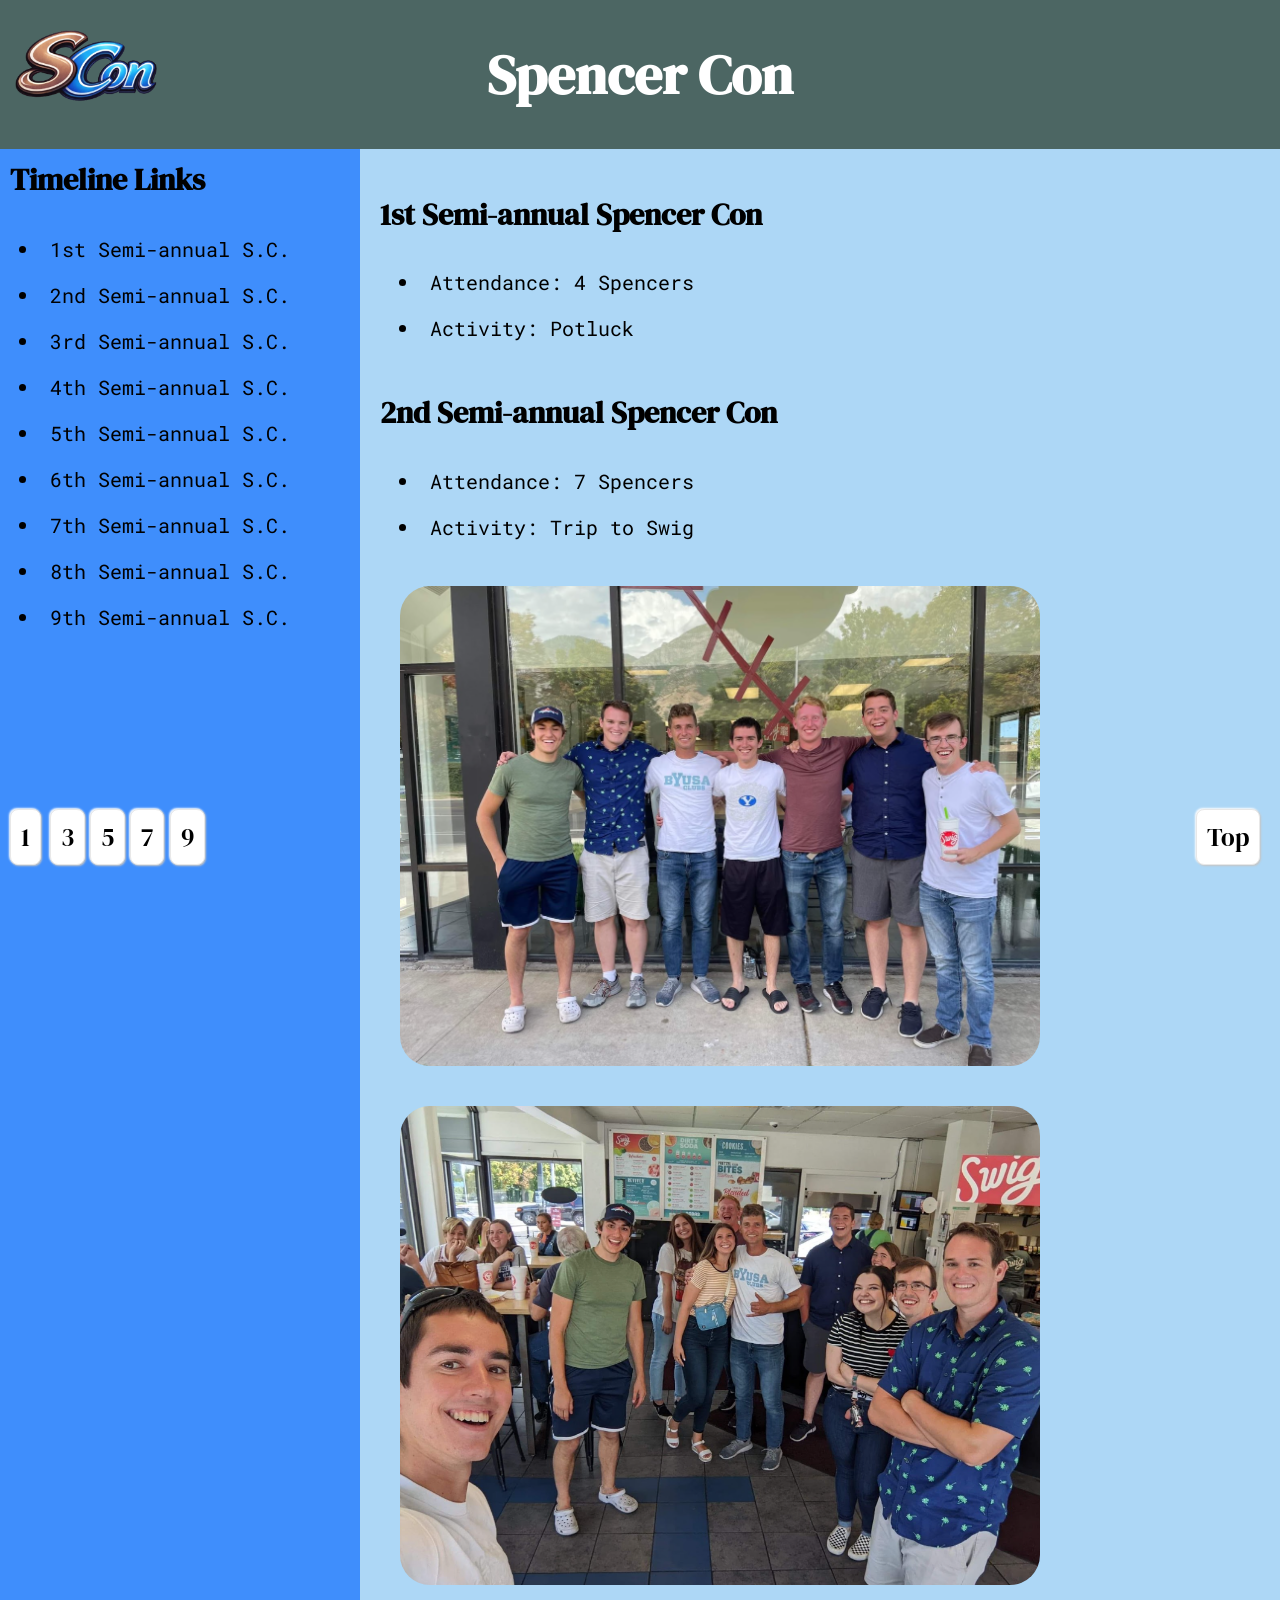
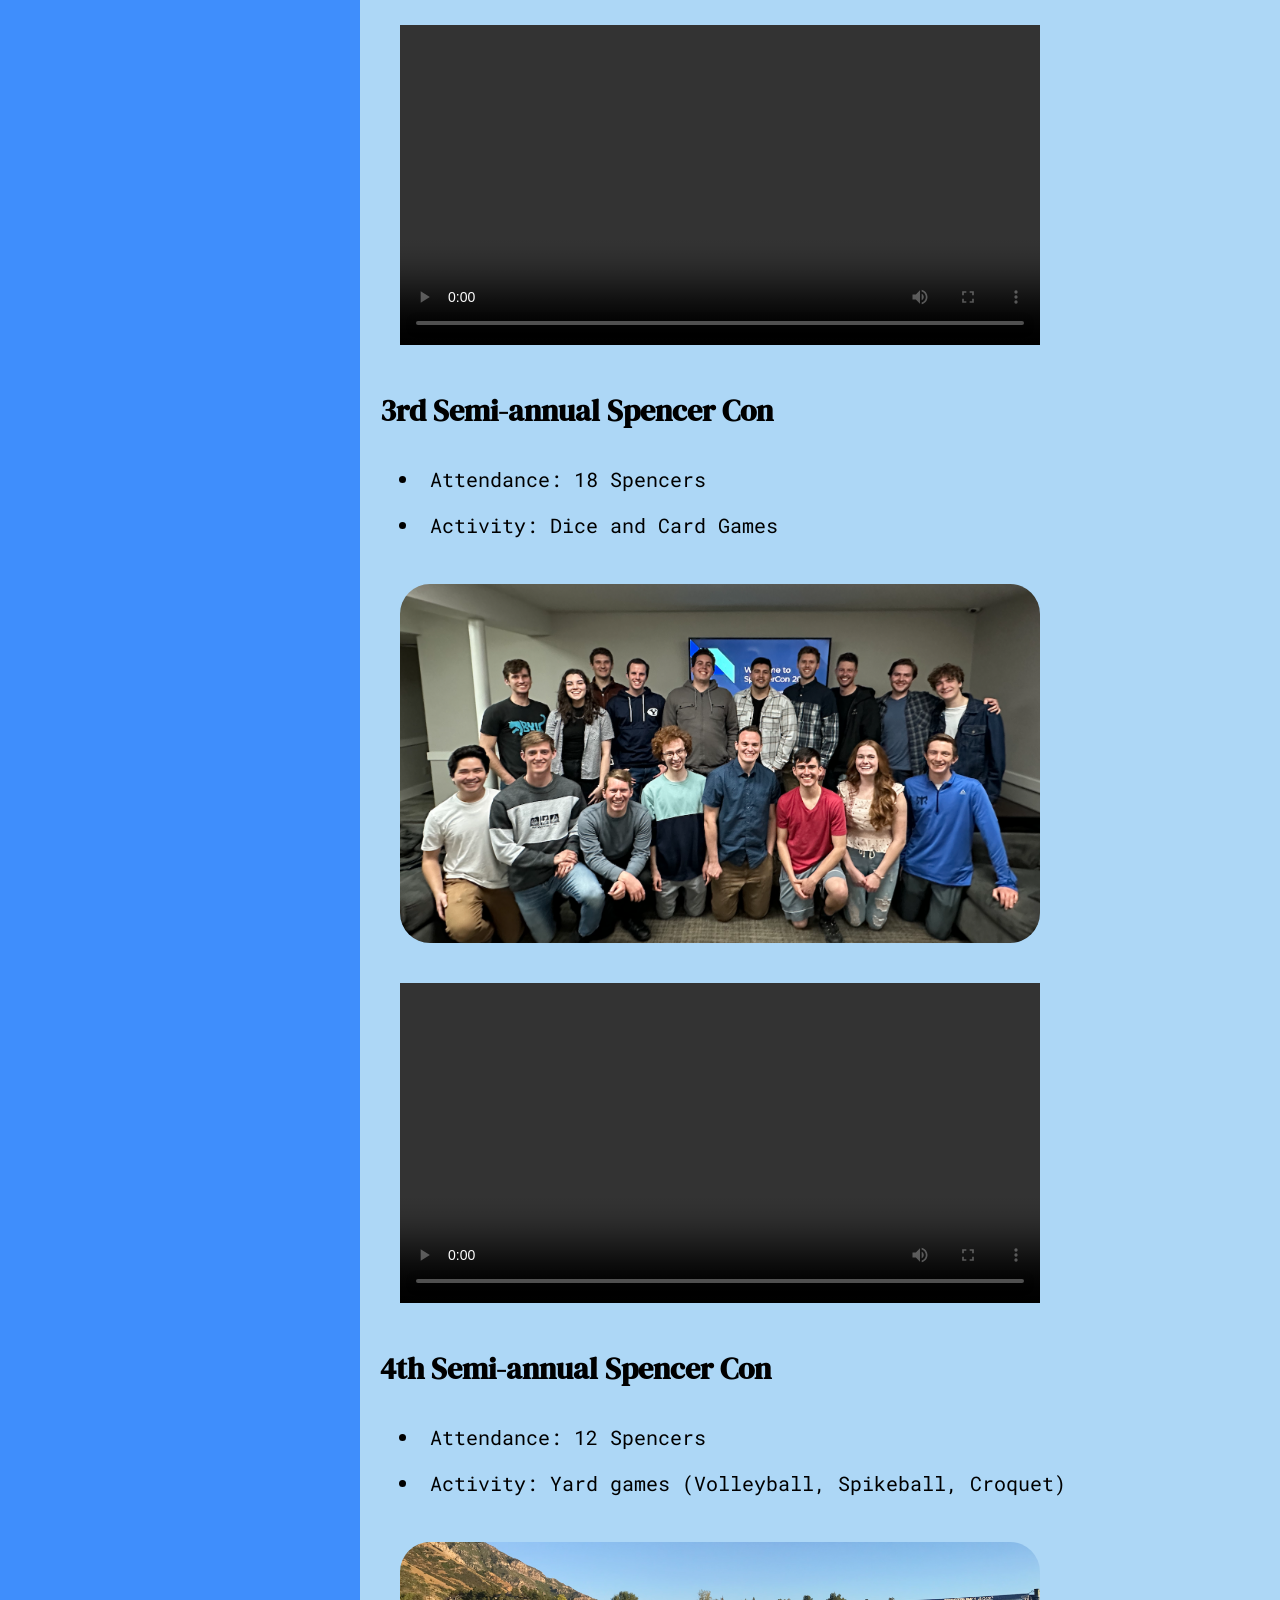
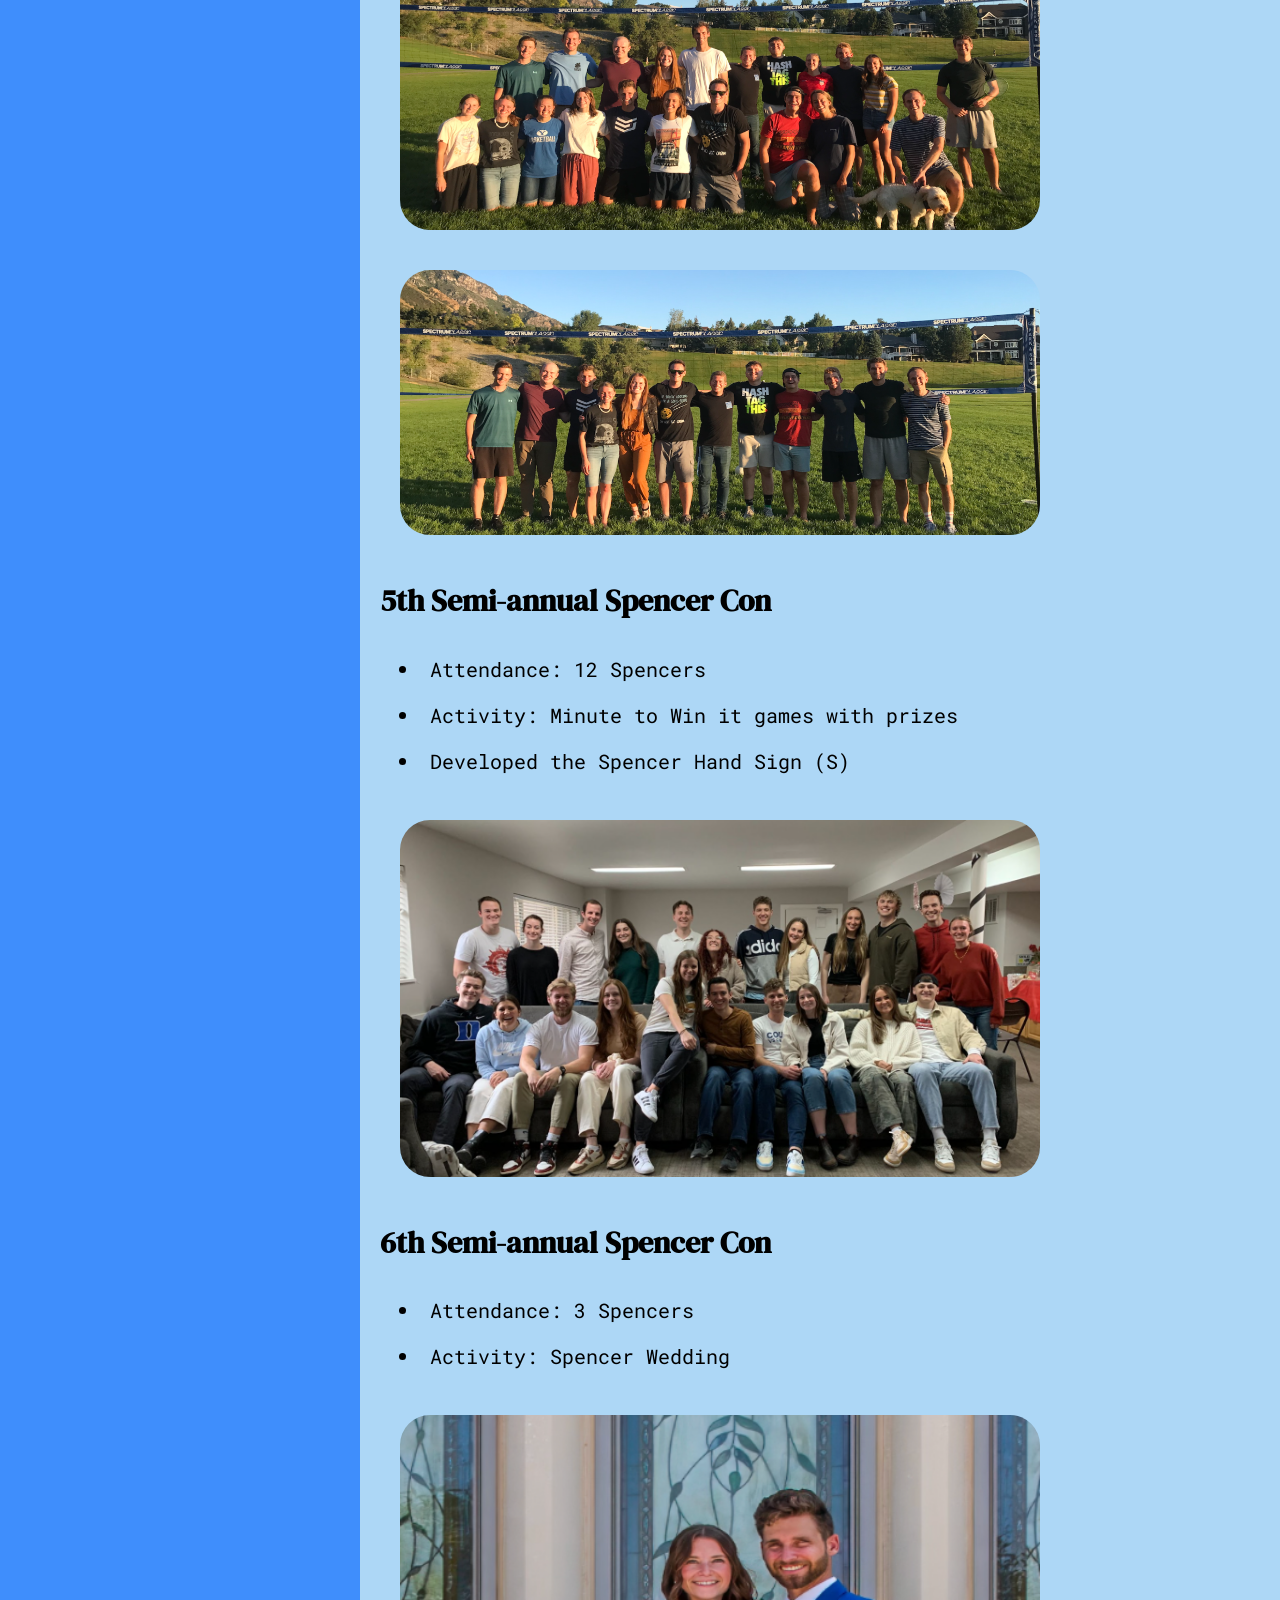
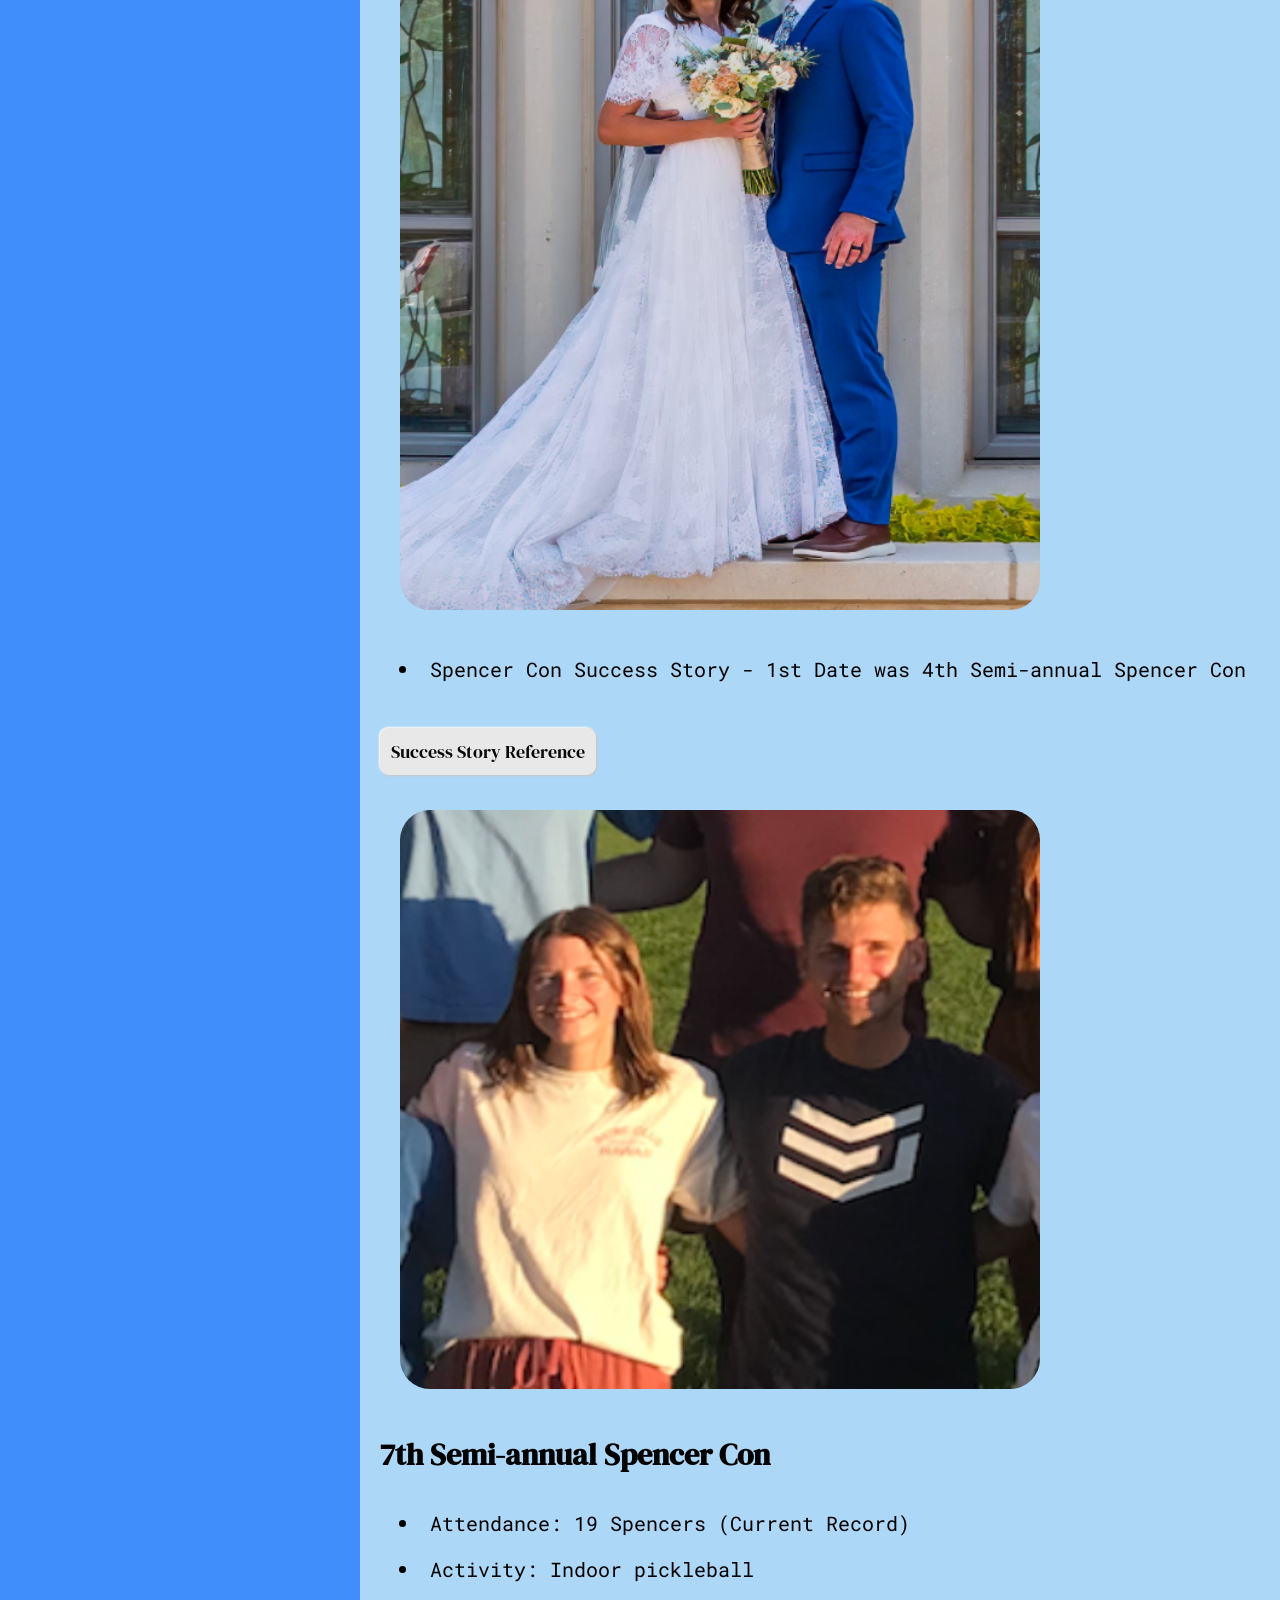
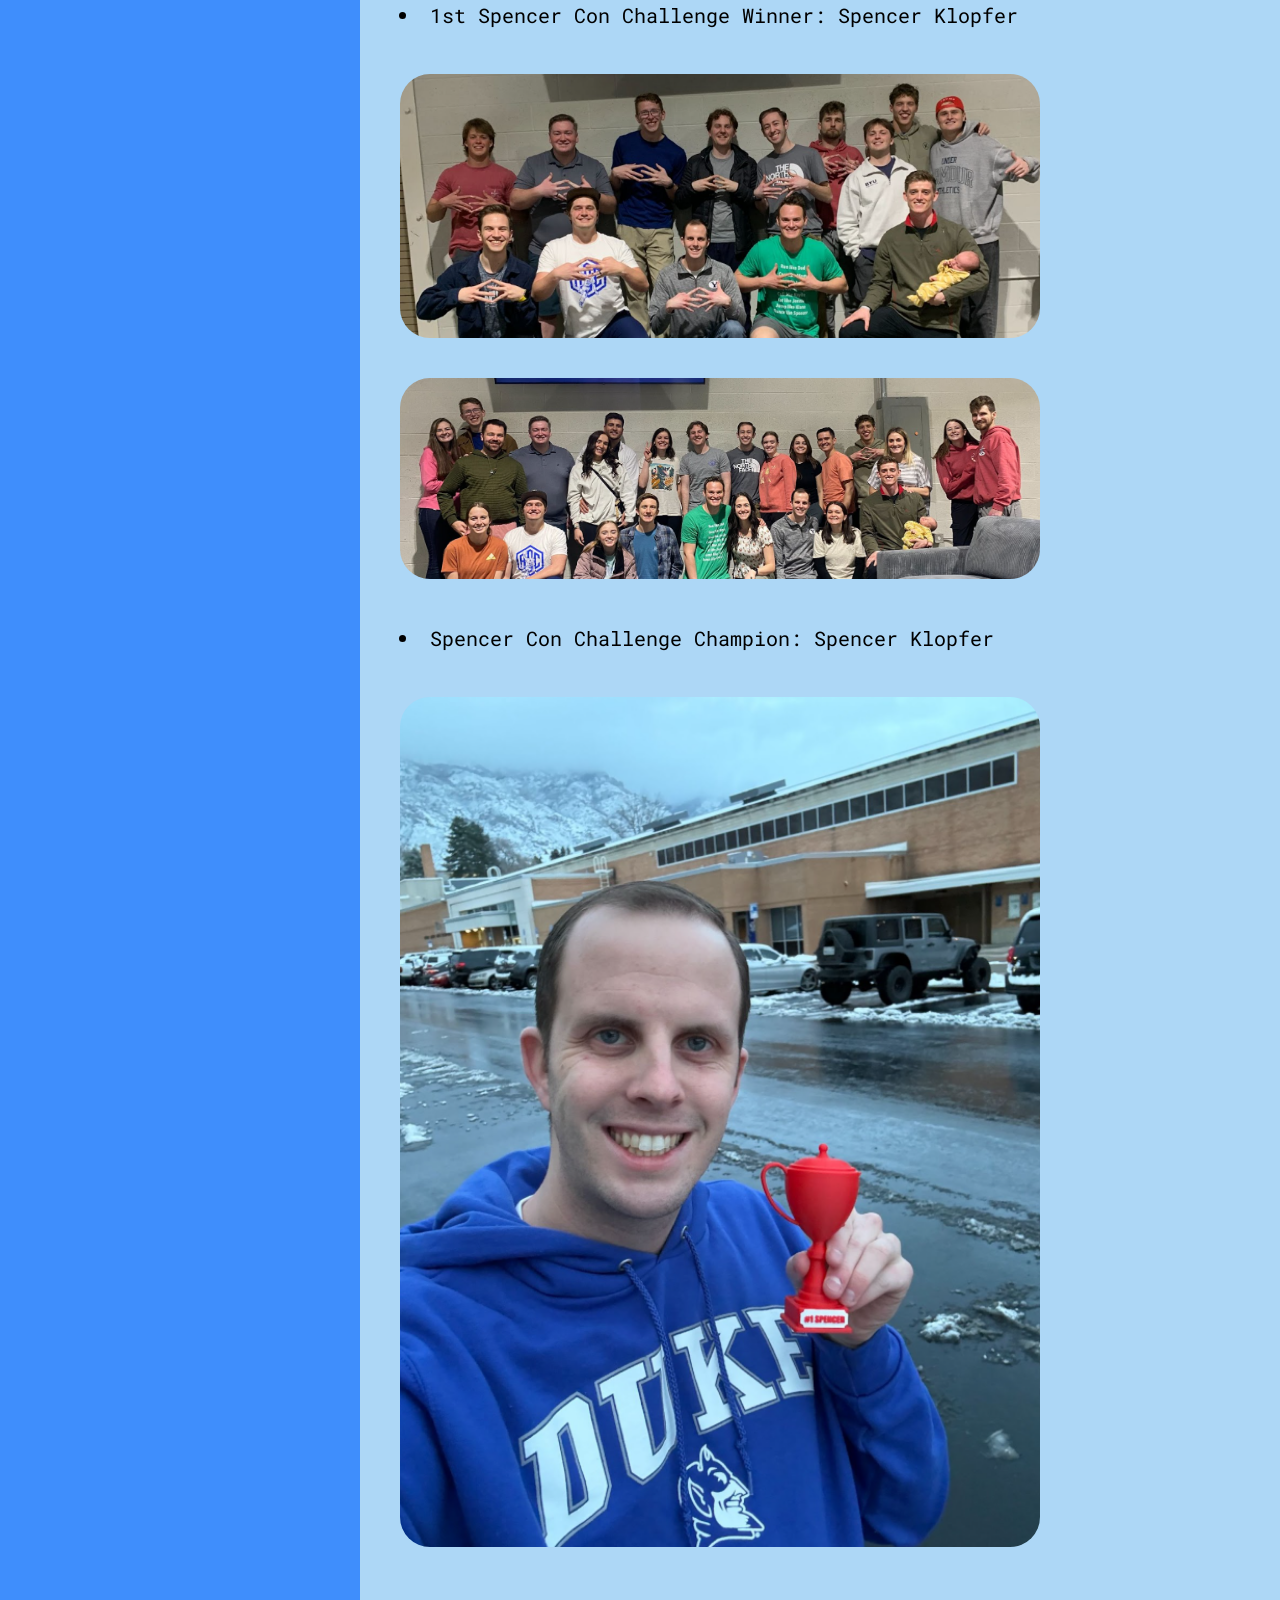
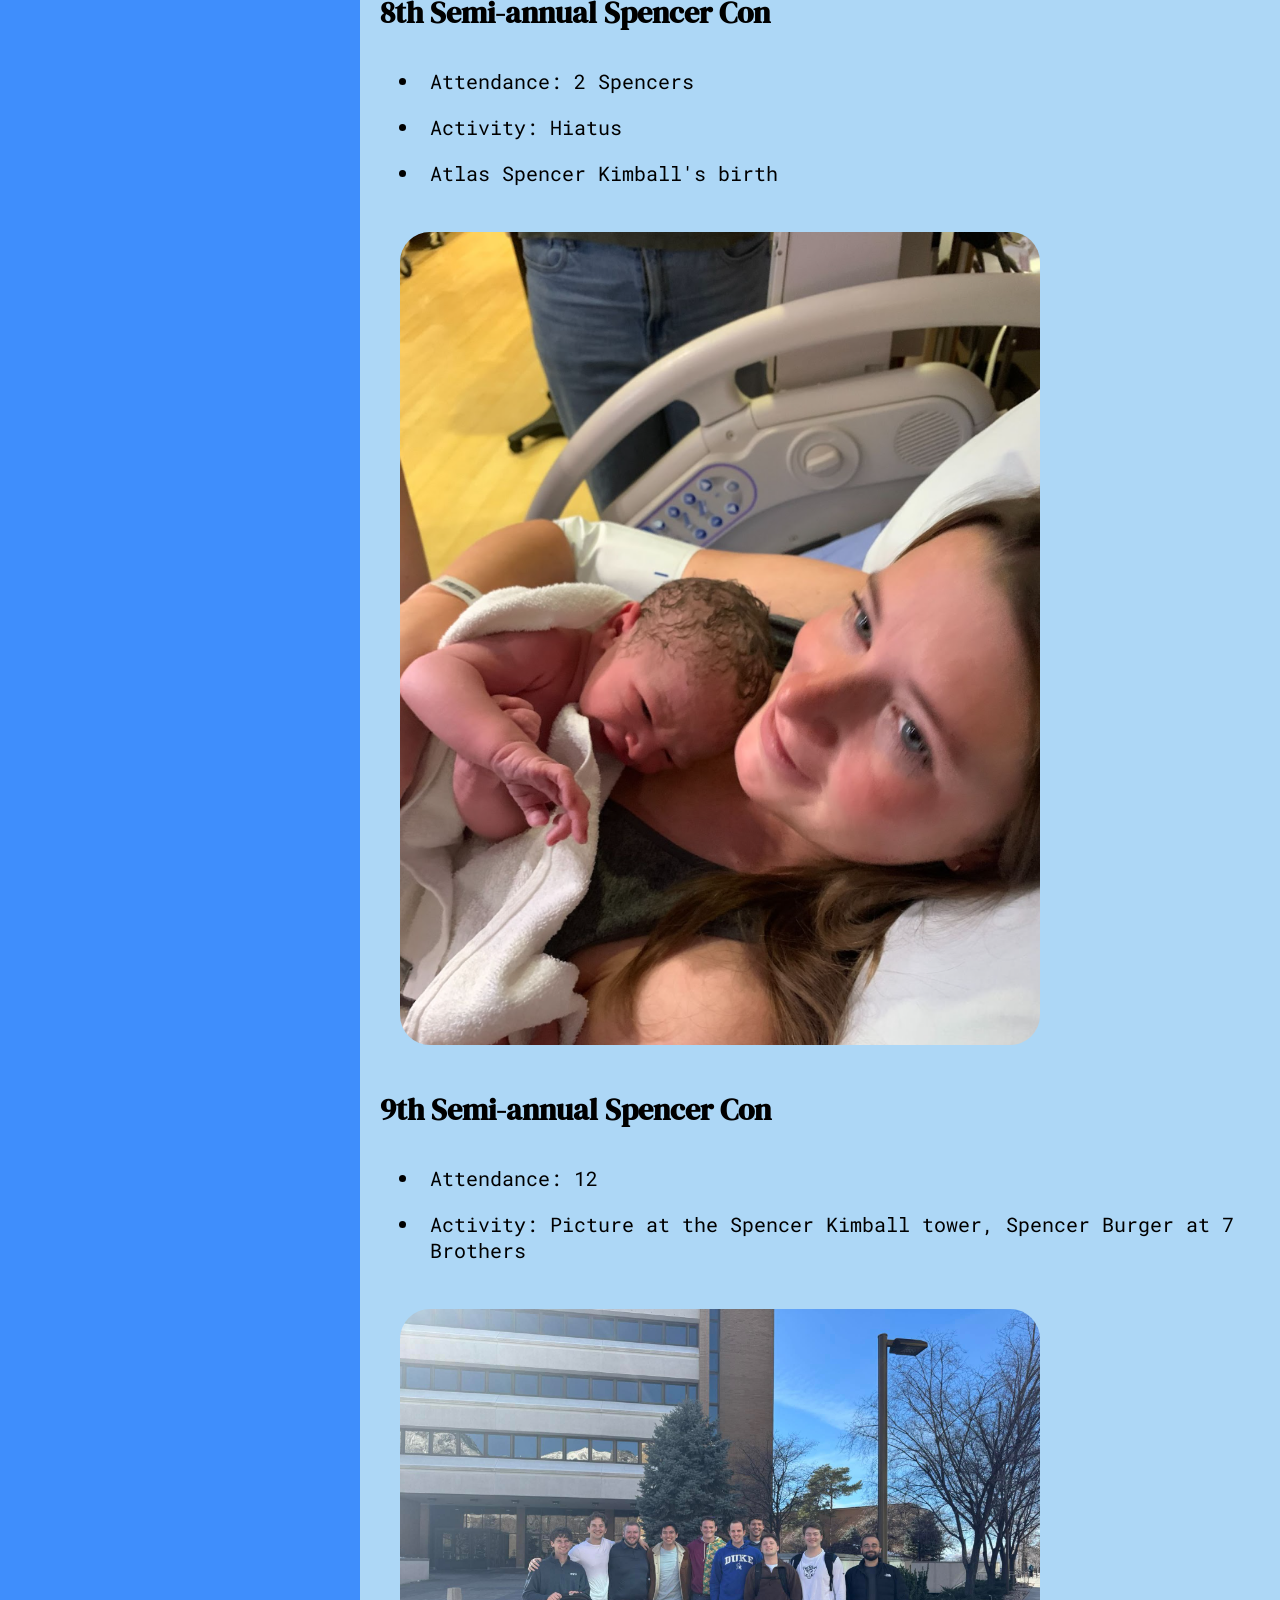
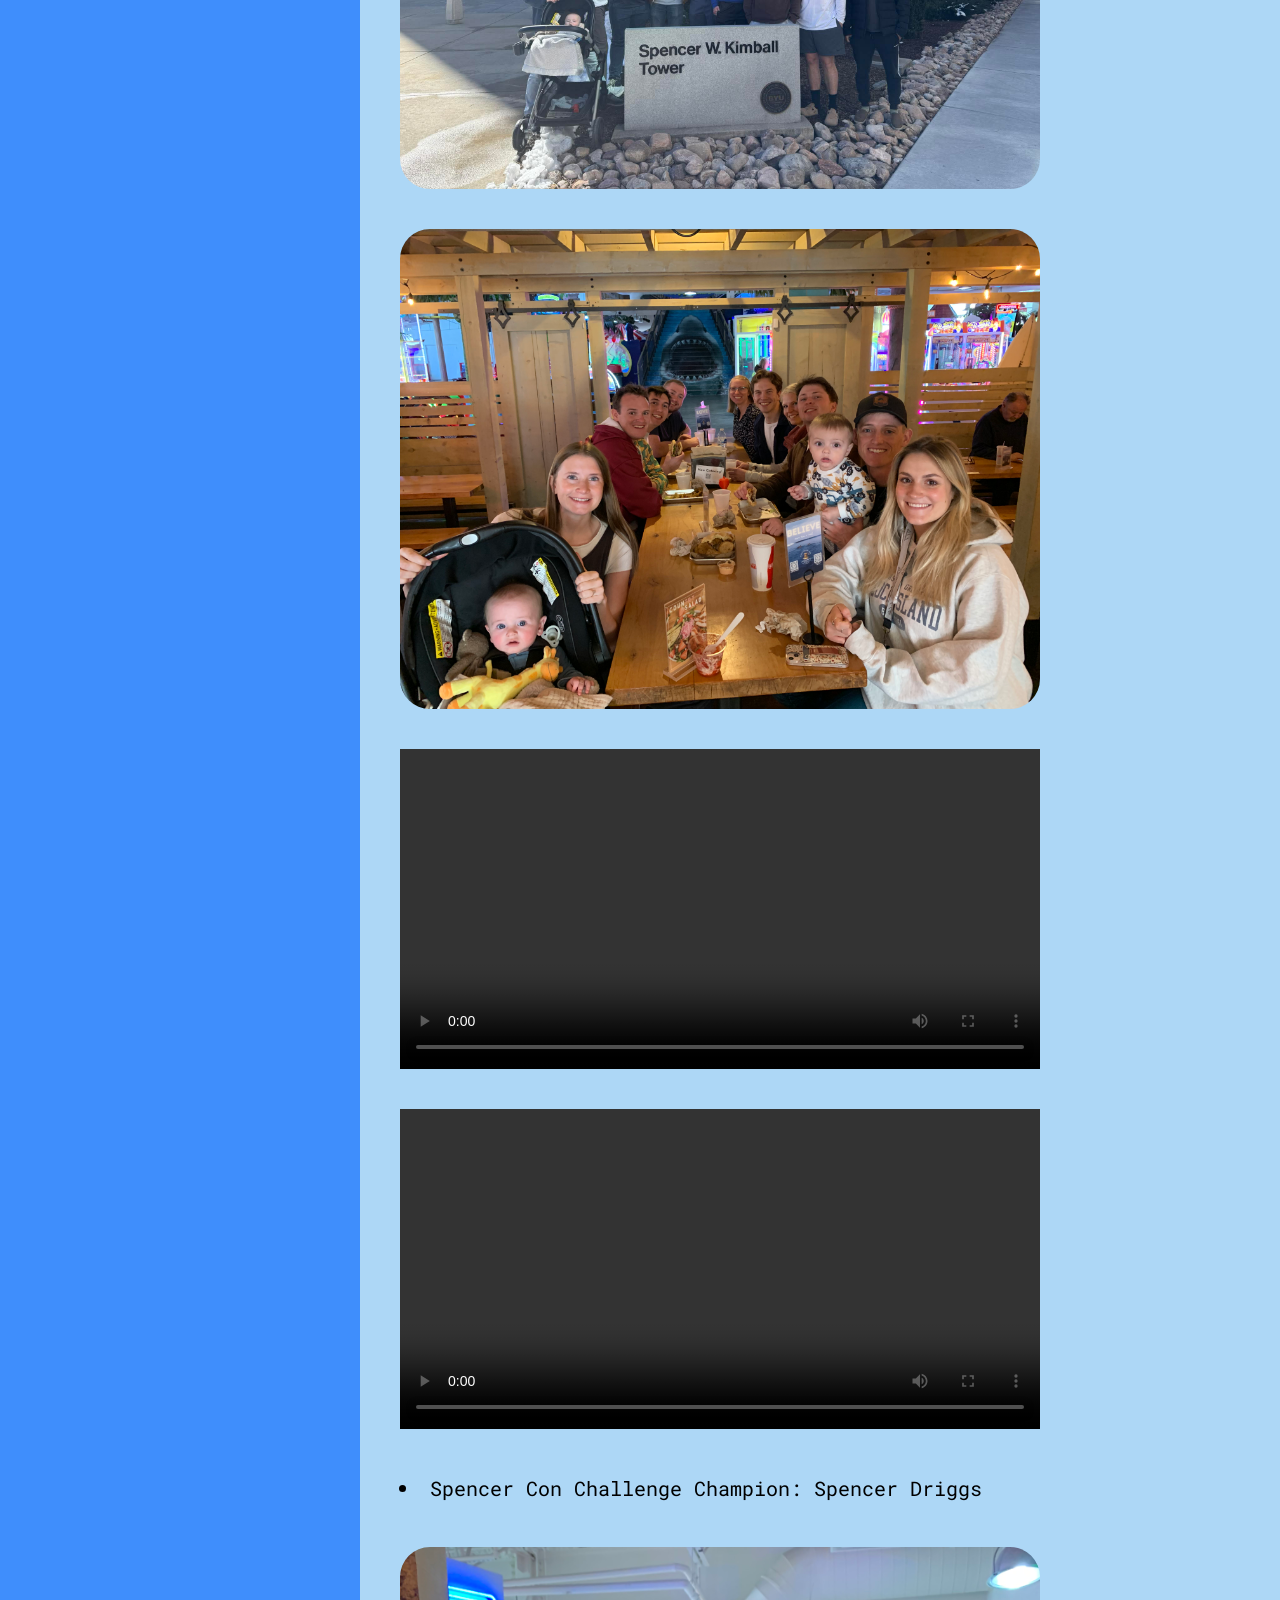
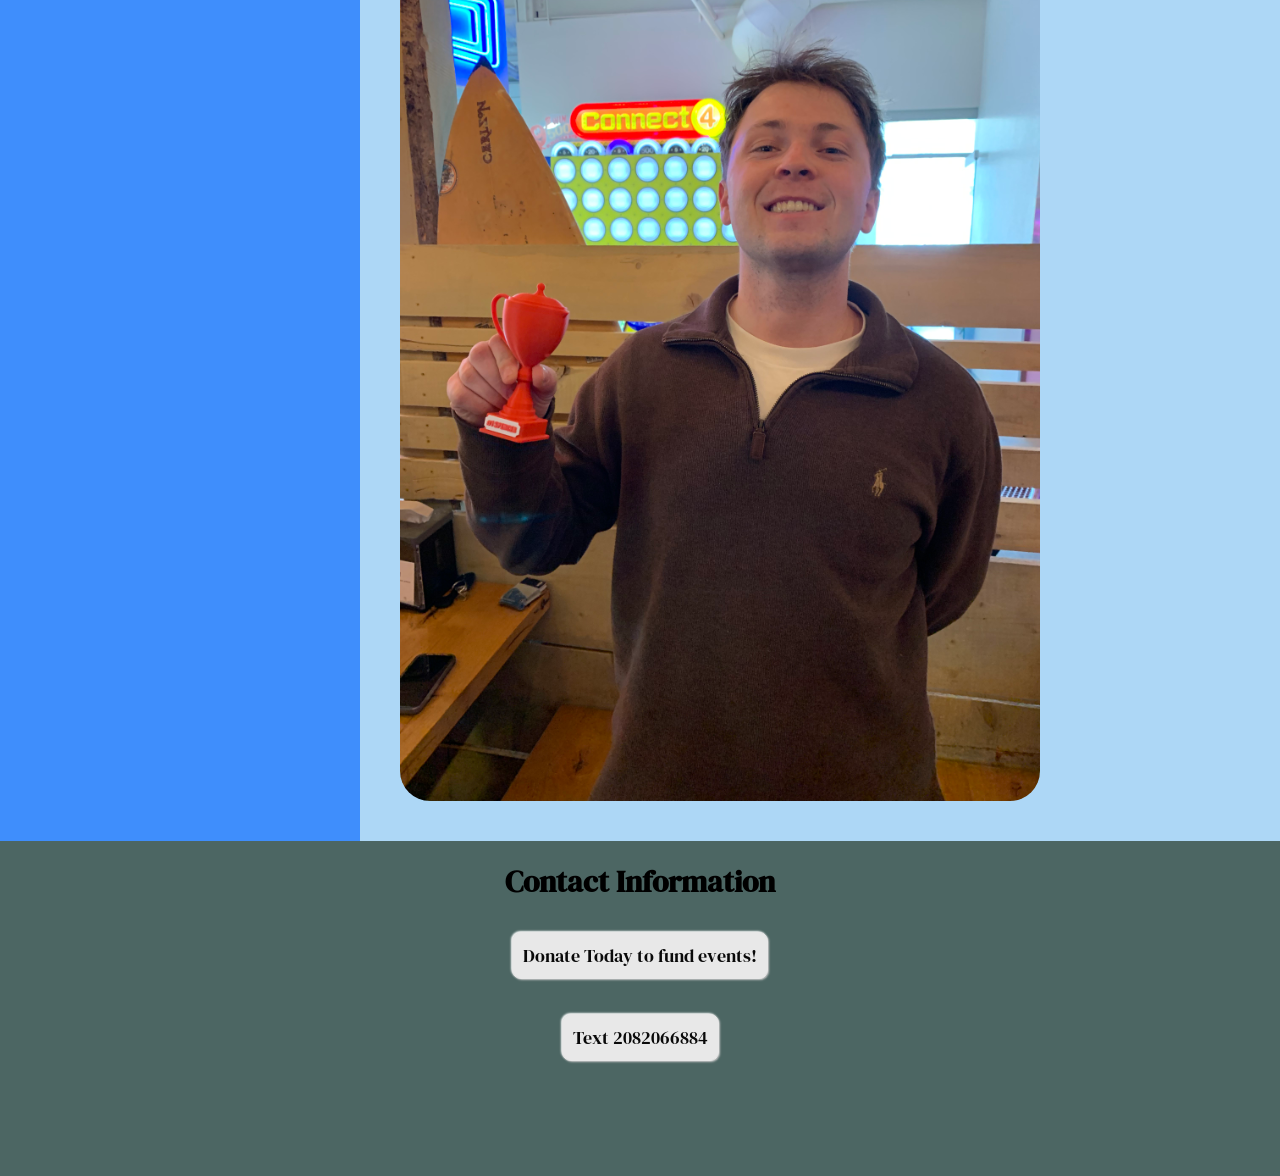
==== history.html @ ad6b443d "Copying the files in the project 2 repo for this final project SpencerCon repo" ====
<!DOCTYPE html>
<html lang="en">
<head>
    <meta charset="UTF-8">
    <meta name="viewport" content="width=device-width, initial-scale=1.0">
    <link rel="stylesheet" href="styles.css">
    <link rel="icon" type="png" href="s_c_icon.png">
    <title>SpencerCon</title>

    <!-- Objective - Using my devtool demo font pairing! -->
    <link rel="preconnect" href="https://fonts.googleapis.com">
    <link rel="preconnect" href="https://fonts.gstatic.com" crossorigin>
    <link href="https://fonts.googleapis.com/css2?family=DM+Serif+Display:ital@0;1&family=Roboto+Mono:ital,wght@0,100..700;1,100..700&display=swap" rel="stylesheet">
</head>

<!-- Header -->
<header>
    <a class="home-icon" href="index.html" id="home-icon-animation">
        <img src="s_con.png" alt="Home Icon">
    </a>
    
    <div class="header-container">
        <h1 class="h1-header">
            Spencer Con
        </h1> 
        
    </div>

    <!-- This Header Section is for the Top Button -->
    <section id="header">
    </section>
</header>

<!-- Side Bar Navigation -->
<aside>
    <h3>Timeline Links</h3>

    <ul>
        <a href="history.html#SC1">
            <li class="nav-links">1st Semi-annual S.C.</li>
        </a>
        <a href="history.html#SC2">
            <li class="nav-links">2nd Semi-annual S.C.</li>
        </a>
        <a href="history.html#SC3">
            <li class="nav-links">3rd Semi-annual S.C.</li>
        </a>
        <a href="history.html#SC4">
            <li class="nav-links">4th Semi-annual S.C.</li>
        </a>
        <a href="history.html#SC5">
            <li class="nav-links">5th Semi-annual S.C.</li>
        </a>
        <a href="history.html#SC6">
            <li class="nav-links">6th Semi-annual S.C.</li>
        </a>
        <a href="history.html#SC7">
            <li class="nav-links">7th Semi-annual S.C.</li>
        </a>
        <a href="history.html#SC8">
            <li class="nav-links">8th Semi-annual S.C.</li>
        </a>
        <a href="history.html#SC9">
            <li class="nav-links">9th Semi-annual S.C.</li>
        </a>
    </ul>
    

</aside>

<body>
    <main>
        <!-- Floating Button Links -->
        <a href="history.html#header">
            <button class="floating-btn" id="top-btn">Top</button>
        </a>
        <a href="history.html#SC1">
            <button class="floating-btn" id="sc1-btn">1</button>
        </a>
        <a href="history.html#SC3">
            <button class="floating-btn" id="sc3-btn">3</button>
        </a>
        <a href="history.html#SC5">
            <button class="floating-btn" id="sc5-btn">5</button>
        </a>
        <a href="history.html#SC7">
            <button class="floating-btn" id="sc7-btn">7</button>
        </a>
        <a href="history.html#SC9">
            <button class="floating-btn" id="sc9-btn">9</button>
        </a>

        <div class="history-container">

            <!-- Spencer Con 1 -->
            <section id="SC1">
                
                <h1 class="h1-main">
                    1st Semi-annual Spencer Con
                </h1>
                
                <ul>
                    <li>Attendance: 4 Spencers</li>
                    <li>Activity: Potluck</li>
                </ul>
            </section>
            
            <!-- Spencer Con 2 -->
             <section id="SC2">
                <h1 class="h1-main">
                    2nd Semi-annual Spencer Con
                </h1>

                <ul>
                    <li> Attendance: 7 Spencers</li>
                    <li> Activity: Trip to Swig</li>
                </ul>

                <div class="img-history-container">

                    <img class="img-history" src="spencercon_2_img1.png" alt="Spencer Con 2 Image 1">
                    <img class="img-history" src="spencercon_2_img2.png" alt="Spencer Con 2 Image 2">
                    
                    <video class="history-video" controls>
                        <source src="spencercon_2_mov1.MOV" type="video/mp4">
                    </video>
                </div> 
                
            </section>

            <!-- Spencer Con 3 -->
            <section id="SC3">
                <h1 class="h1-main">
                    3rd Semi-annual Spencer Con
                </h1>
                
                <ul>
                    <li> Attendance: 18 Spencers </li>
                    <li> Activity: Dice and Card Games </li>
                </ul>
                
                <div class="img-history-container">

                    <img class="img-history" src="spencercon_3_img1.png" alt="Spencer Con 3 Image 1">
                    
                    <video class="history-video" controls>
                        <source src="spencercon_3_mov1.MOV" type="video/mp4">
                    </video>
                </div>
                <!-- <video autoplay muted loop playsinline class="history-video">
                    <source src="spencercon_3_mov1.MOV" type="video/mp4">
                </video> -->
            </section>


            <!-- Spencer Con 4 -->
             <section id="SC4">
                <h1 class="h1-main">
                    4th Semi-annual Spencer Con
                </h1>

                <ul>
                    <li> Attendance: 12 Spencers </li>
                    <li> Activity: Yard games (Volleyball, Spikeball, Croquet) </li>
                </ul>

                <div class="img-history-container">

                    <img class="img-history" src="spencercon_4_img1.png" alt="Spencer Con 4 Image 1">
                    <img class="img-history" src="spencercon_4_img2.png" alt="Spencer Con 4 Image 2">
                </div>
            </section>
            
            
            <!-- Spencer Con 5 -->
            <section id="SC5">
                <h1 class="h1-main">
                    5th Semi-annual Spencer Con
                </h1>
                
                <ul>
                    <li> Attendance: 12 Spencers</li>
                    <li> Activity: Minute to Win it games with prizes </li>
                    <li> Developed the Spencer Hand Sign (S) </li>
                </ul>

                <div class="img-history-container">
                    <img class="img-history" src="spencercon_5_img1.png" alt="Spencer Con 5 Image 1">
                </div>
            </section>


            <!-- Spencer Con 6 -->
             <section id="SC6">
                <h1 class="h1-main">
                    6th Semi-annual Spencer Con
                </h1>

                <ul>
                    <li> Attendance: 3 Spencers </li>
                    <li> Activity: Spencer Wedding </li>
                </ul>

                <div class="img-history-container">
                    <img class="img-history" src="spencercon_6_img1_hiatus.png" alt="Spencer Con 6 Wedding">

                    <ul>
                        <li>Spencer Con Success Story - 1st Date was 4th Semi-annual Spencer Con</li>
                    </ul>
                    
                        <a href="history.html#SC4"><button>Success Story Reference</button></a>
                    
                    <img class="img-history" src="spencercon_6_img2.png" alt="Spencer Con 1st Date">
                </div>

            </section>


            <!-- Spencer Con 7 -->
             <section id="SC7">
                <h1 class="h1-main">
                    7th Semi-annual Spencer Con
                </h1>

                <ul>
                    <li> Attendance: 19 Spencers (Current Record) </li>
                    <li> Activity: Indoor pickleball </li>
                    <li> 1st Spencer Con Challenge Winner: Spencer Klopfer </li>
                </ul>
                
                <div class="img-history-container">
                    <img class="img-history" src="spencercon_7_img1.png" alt="Spencer Con Image 1">
                    <img class="img-history" src="spencercon_7_img2.png" alt="Spencer Con Image 2">
                    
                    <ul>
                        <li> Spencer Con Challenge Champion: Spencer Klopfer </li>
                    </ul>

                    <img class="img-history" src="spencercon_7_champion.png" alt="Spencer Con Champion 1">
                </div>
            </section>


            <!-- Spencer Con 8 -->
             <section id="SC8">
                <h1 class="h1-main">
                    8th Semi-annual Spencer Con
                </h1>

                <ul>
                    <li> Attendance: 2 Spencers </li>
                    <li> Activity: Hiatus </li>
                    <li>Atlas Spencer Kimball's birth</li>
                </ul>

                <div class="img-history-container">
                    <img class="img-history" src="spencercon_8_img1_hiatus.png" alt="Spencer Birth">
                </div>
            </section>


            <!-- Spencer Con 9 -->
             <section id="SC9">
                <h1 class="h1-main">
                    9th Semi-annual Spencer Con
                </h1>

                <ul>
                    <li> Attendance: 12 </li>
                    <li> Activity: Picture at the Spencer Kimball tower, Spencer Burger at 7 Brothers </li>
                </ul>

                <div class="img-history-container">
                    <img class="img-history" src="spencercon_9_tower_pic.JPEG" alt="Spencer Con Spencer Kimball tower">
                    <img class="img-history" src="spencercon_9_img1.jpg" alt="Spencer Con 9 Image 1">
                    
                    <video class="history-video" controls>
                        <source src="spencercon_9_hey_spencer.MOV" type="video/mp4">
                    </video>
                    
                    <video class="history-video" controls>
                        <source src="spencercon_9_mov2.MOV" type="video/mp4">
                    </video>  
                    
                    <ul>
                        <li> Spencer Con Challenge Champion: Spencer Driggs </li>
                    </ul>
                    <img class="img-history" src="spencercon_9_champion.jpg" alt="Spencer Con 9 Champion">
                </div>
            </section>


        </div>
    </main>
</body>

<footer>
    <div class="footer-container">
        <h3>Contact Information</h3>
        
        <a target="_blank" href="https://venmo.com/u/Spencer-Kimball-20">
            <button>
                Donate Today to fund events!
            </button>
        </a>
        
        <a href="sms:2082066884">
            <button>Text 2082066884</button>
        </a>
    </div>

    <br>
    <br>
    <br>
    <br>
    <br>
</footer>



</html>
---- styles.css ----
/* ***************************************************************************************** */
/* Objective - Dev Tool demo from classmate -> Coolors palette using lock feature: */
/* ***************************************************************************************** */
:root {
  --icy-blue: #add7f6ff;
  --dusty-taupe: #a18276ff;
  --blue-energy: #3f8efcff;
  --granite: #4c6663ff;
  --tan: #dab785ff;
}


/* ***************************************************************************************** */
/* Objective - My Dev Tool Demo font pairing CSS Code */
/* ***************************************************************************************** */
.dm-serif-display-regular {
  font-family: "DM Serif Display", serif;
  font-weight: 500;
  font-style: normal;
}

.dm-serif-display-regular-italic {
  font-family: "DM Serif Display", serif;
  font-weight: 500;
  font-style: italic;
}


.roboto-mono {
  font-family: "Roboto Mono", monospace;
  font-optical-sizing: auto;
  font-weight: 400;
  font-style: normal;
}

/* ************************************************************************************************************************** */
/* ***************** Objective - Including On Load Animations ************************************ */
/* ************************************************************************************************************************** */

/* Animation for the Cards */
.flip-in-hor-bottom {
	animation: flip-in-hor-bottom 0.5s cubic-bezier(0.250, 0.460, 0.450, 0.940) both;
}

@keyframes flip-in-hor-bottom {
  0% {
    transform: rotateX(80deg);
    opacity: 0;
  }
  100% {
    transform: rotateX(0);
    opacity: 1;
  }
}

/* Animation for the H1 Tag */
.bounce-in-top {
	animation: bounce-in-top 1s both;
}

@keyframes bounce-in-top {
  0% {
    transform: translateY(-500px);
    animation-timing-function: ease-in;
    opacity: 0;
  }
  38% {
    transform: translateY(0);
    animation-timing-function: ease-out;
    opacity: 1;
  }
  55% {
    transform: translateY(-65px);
    animation-timing-function: ease-in;
  }
  72% {
    transform: translateY(0);
    animation-timing-function: ease-out;
  }
  81% {
    transform: translateY(-28px);
    animation-timing-function: ease-in;
  }
  90% {
    transform: translateY(0);
    animation-timing-function: ease-out;
  }
  95% {
    transform: translateY(-8px);
    animation-timing-function: ease-in;
  }
  100% {
    transform: translateY(0);
    animation-timing-function: ease-out;
  }
}

/* Animation for the Nav Buttons on the Bottom */
.slide-in-left {
	animation: slide-in-left 0.5s cubic-bezier(0.250, 0.460, 0.450, 0.940) forwards;
}

@keyframes slide-in-left {
  0% {
    transform: translateX(-1000px);
    opacity: 0;
  }
  100% {
    transform: translateX(0);
    opacity: 1;
  }
}

.slide-in-right {
	animation: slide-in-right 0.5s cubic-bezier(0.250, 0.460, 0.450, 0.940) both;
}

@keyframes slide-in-right {
  0% {
    transform: translateX(1000px);
    opacity: 0;
  }
  100% {
    transform: translateX(0);
    opacity: 1;
  }
}

/* Animation for the Main SCon Icon */
.swirl-in-fwd {
	animation: swirl-in-fwd 2s cubic-bezier(0.550, 0.085, 0.680, 0.530) both;
}

@keyframes swirl-in-fwd {
  0% {
    transform: rotate(-540deg) scale(0);
    opacity: 0;
  }
  100% {
    transform: rotate(0) scale(1);
    opacity: 1;
  }
}

/* ************************************************************************************************************************* */
/* ************************************************ Main/Default Setup ************************************************ */
/* ************************************************************************************************************************* */
/* Grid Set up */
body {
  margin: 0px;
  min-height: 100vh;
  display: grid;
  
  /* Use `grid-template` to control the sizing of these areas. */
  /* grid-template-columns: 1fr; */
  grid-template: auto 1fr auto / minmax(375px, 800px) 1fr;

  /* Use `grid-template-areas` to define four named areas: `header`, `main`, `sidebar`, `footer`. */
  grid-template-areas:
    "header"
    "main"
    "footer";
    gap: 0;
    box-sizing: border-box;
}

/* ************************************************************************************************************************* */
/* ************************************************ Headers ************************************************ */
/* ************************************************************************************************************************* */

h1 {
  font-size: 30px;
  color: white;
  font-family: "DM Serif Display", serif;
  animation: bounce-in-top 2s;
}

.h1-header {
  color: white;
  font-family: "DM Serif Display", serif;
  animation: bounce-in-top 2s;
  text-align: center;
  width: auto;
  display: inline-block;
}

.h1-main {
  font-size: 30px;
  color: black;
  font-family: "DM Serif Display", serif;
  animation: bounce-in-top 2s;
}

h2 {
  font-size: 25px;
  color: white;
  font-family: "DM Serif Display", serif;
  background-color: var(--dusty-taupe);
  border-radius: 10px 10px 0px 0px;
  margin: 0px 0 0px 0;
  padding: 10px;
  width: 300px;
}

h3 {
  margin: 0 auto;
  font-family: "DM Serif Display", serif;
  font-size: 30px;
  padding: 10px;
}

p {
  font-family: "Roboto Mono", monospace;
  margin-left: 10px;
  margin-bottom: 10px;
  margin-right: 10px;
  padding-top: 0px;
}

li {
  font-family: "Roboto Mono", monospace;
  font-size: 20px;
  padding: 10px;
  color: black;
}


/* ************************************************************************************************************************* */
/* ************************************************ Page Format ************************************************ */
/* ************************************************************************************************************************* */
header {
  background-color: var(--granite);
  grid-area: header;
  font-size: 30px;
  display: flex;
}

aside {
  background-color: var(--blue-energy);
  grid-area: sidebar;
  align-items: center;
  display: none;
}

main {
  background-color: var(--icy-blue);
  grid-area: main;
}

footer {
  grid-area: footer;
  background-color: var(--granite);
  box-sizing: border-box;
  padding: 10px;
}


/* ************************************************************************************************************************** */
/* ***************************************** Objective - Adding Neumorphism to the Button *********************************** */
/* ************************************************************************************************************************** */
button {
  font-family: "DM Serif Display", serif;
  font-size: 25px;
  
  color: #090909;
  font-size: 18px;
  border-radius: 0.5em;
  background: #e8e8e8;
  cursor: pointer;
  border: 1px solid #e8e8e8;
  transition: all 0.3s;
  box-shadow: 1px 1px 2px #c5c5c5, -1px -1px 2px #ffffff;
  
  padding: 10px;
  margin-bottom: 15px;
  margin-top: 20px;
}

button:active {
  color: #666;
  box-shadow: inset 4px 4px 12px #c5c5c5, inset -4px -4px 12px #ffffff;
}

button:hover {
  transform: scale(1.1);
}

.floating-btn {
  position: fixed;
  bottom: 20px;
  right: 20px;
  font-size: 25px;
  /* border: var(--tan); */
  border-radius: 8px;
  background-color: white;
  /* background-color: var(--dusty-taupe); */
  color: black;
  cursor: pointer;

  z-index: 1000;
}

#top-btn {
  animation: slide-in-left 2.5s;
}

.floating-btn:hover {
  transform: scale(1.2);
}

#home-icon-animation {
  animation: swirl-in-fwd 2.5s;
}

/* *************************************************** */
/* Floating Links to Each SpencerCon Event*/
/* *************************************************** */
#sc1-btn {
  left: 10px;
  width: fit-content;
  animation: slide-in-left 1s;
  /* border: solid black 2px; */
}

#sc3-btn {
  left: 50px;
  width: fit-content;
  animation: slide-in-left 1.2s;
}

#sc5-btn {
  left: 90px;
  width: fit-content;
  animation: slide-in-left 1.4s;
}

#sc7-btn {
  left: 130px;
  width: fit-content;
  animation: slide-in-left 1.6s;
}

#sc9-btn {
  left: 170px;
  width: fit-content;
  animation: slide-in-left 1.8s;
}

a {
  text-decoration: none;
}


/* ************************************************************************************************************************** */
/*  ************************************* Containers ********************************************** */
/* ************************************************************************************************************************** */
.header-container {
  display: flex;
  align-items: center;
  justify-content: center;
  position: relative;
  margin: 0 auto;
}

.footer-container {
  display: flex;
  align-items: center;
  justify-content: center;
  margin: 0 auto;
  position: relative;
  flex-direction: column;
}

.home-icon {
  position: absolute;
  left: 15px;
  top: 20px;
}

.home-icon img {
  height: 2rem;
  width: auto;
  display: inline-block;
}

.home-icon:hover {
  transform: scale(1.2);
}

.nav-links:hover {
  transform: scale(1.2);
  font-family: "DM Serif Display", serif;
}


/* Containers for the main element */
.main-container {
  align-items: center;
  margin: 0 auto;
  display: flex;
  flex-direction: column;
  flex-wrap: wrap;
  
}

/* Containers for the History.html */
.history-container {
  margin: 20px;
  display: flex;
  flex-direction: column;
  flex-wrap: wrap;
}

.img-history-container {
  display: flex;
  flex-direction: column;
}



/* ************************************************************************************************************************** */
/* ************************************************ Cards ********************************************************** */
/* ************************************************************************************************************************** */

.main-card {
  background-color: rgb(251, 252, 251);
  display: flex;
  flex-direction: column;
  border-radius: 20px 20px 10px 10px;
  width: 320px;
  height: auto;
  margin-top: 10px;
  margin-bottom: 10px;
  align-items: center;
  animation: flip-in-hor-bottom 1.5s;
}

.main-card img {
  width: 90%;
  height: auto;
  object-fit: cover;
}


.img-history, .history-video {
  width: 20rem;
}

.img-history {
  border-radius: 50px; 
  padding: 20px;
  max-height: 1000px;
}

.history-video {
  padding: 20px;
  max-height: 1000px;
}


/* ******************************************************************************************************************************* */
/* *************** Bootstrap Media Breakpoints ****************************** */
/* ******************************************************************************************************************************* */

/* Small Screen */
@media screen and (min-width: 576px) {
  body {
    margin: 0;
    min-height: 100vh;
    display: grid;
    
    /* Use `grid-template` to control the sizing of these areas. */
    grid-template: auto 1fr auto / minmax(275px, 360px) 1fr;

    /* Use `grid-template-areas` to define four named areas: `header`, `main`, `sidebar`, `footer`. */
    grid-template-areas:
      "header header"
      "main main"
      "footer footer";
      gap: 0;
      box-sizing: border-box;
  }

  .main-card {
    width: 340px;
  }

  h2 {
    width: 320px;
    font-size: 30px;
  }

  h1 {
    font-size: 45px;
  }

  h1-main {
    font-size: 35px;
  }

  p {
    font-size: 20px;
  }

  .img-history, .history-video {
    width: 25rem;
  }


}

/* Medium Screen */
@media screen and (min-width: 768px) {
  body {
    /* margin: 0; */
    min-height: 100vh;
    /* min-width: 100vw; */
    display: grid;
    
    /* Use `grid-template` to control the sizing of these areas. */
    /* grid-template: auto 1fr auto / minmax(275px, 340px) 1fr; */

    /* Use `grid-template-areas` to define four named areas: `header`, `main`, `sidebar`, `footer`. */
    grid-template-areas:
      "header header"
      "main main"
      "footer footer";
      gap: 0;
      box-sizing: border-box;
  }

  .main-card {
    width: 380px;
  }

  h1 {
    font-size: 55px;
  }

  h1-main {
    font-size: 45px;
  }

  h2 {
    width: 360px;
    font-size: 35px;
  }

  p {
    font-size: 22px;
  }

  .img-history, .history-video {
    width: 30rem;
  }
}

/* Large Screen */
@media screen and (min-width: 992px) {
    body {
    margin: 0 auto;
    min-height: 100vh;
    display: grid;

    /* Use `grid-template-areas` to define four named areas: `header`, `main`, `sidebar`, `footer`. */
    grid-template-areas:
      "header header"
      "sidebar main"
      "footer footer";
      gap: 0;
      box-sizing: border-box;
  }

  .main-card {
    width: 400px;
  }

  h1 {
    font-size: 55px;
  }

  h1-main {
    font-size: 50px;
  }

  h2 {
    width: 380px;
    font-size: 35px;
  }


  p {
    font-size: 22px;
  }

  aside {
    background-color: var(--blue-energy);
    grid-area: sidebar;
    align-items: center;
    display:block;

  }

  .home-icon img {
    height: 3.7rem;
  }

  .home-icon {
    position: absolute;
    left: 15px;
    top: 25px;
  }
}



/* Extra Large Screen */
@media screen and (min-width: 1200px) {  
  .main-container {
    /* align-items: center; */
    margin: 0 auto;
    display: flex;
    flex-direction: column;
  }

  .main-card {
    /* padding: 20px; */
    margin: 20px;
  }

  aside {
    background-color: var(--blue-energy);
    grid-area: sidebar;
    align-items: center;
  }

  .img-history, .history-video {
    width: 40rem;
  }

  .home-icon img {
    height: 4.5rem;
  }

  .home-icon {
    position: absolute;
    left: 15px;
    top: 30px;
  }
}

/* Extra Extra Large Screen */
@media screen and (min-width: 1400px) {
  .main-container {
    flex-direction: row;
  }

  aside {
    background-color: var(--blue-energy);
    grid-area: sidebar;
    align-items: center;
  }

  .img-history, .history-video {
    width: 45rem;
  }

  li {
    font-size: 1.4rem;
  }
}

/* Largest Screen */
@media screen and (min-width: 2400px) {
  .main-container {
    flex-direction: row;
  }

  aside {
    background-color: var(--blue-energy);
    grid-area: sidebar;
    align-items: center;
  }

  .img-history, .history-video {
    width: 60rem;
  }

  li {
    font-size: 1.5rem;
  }
}
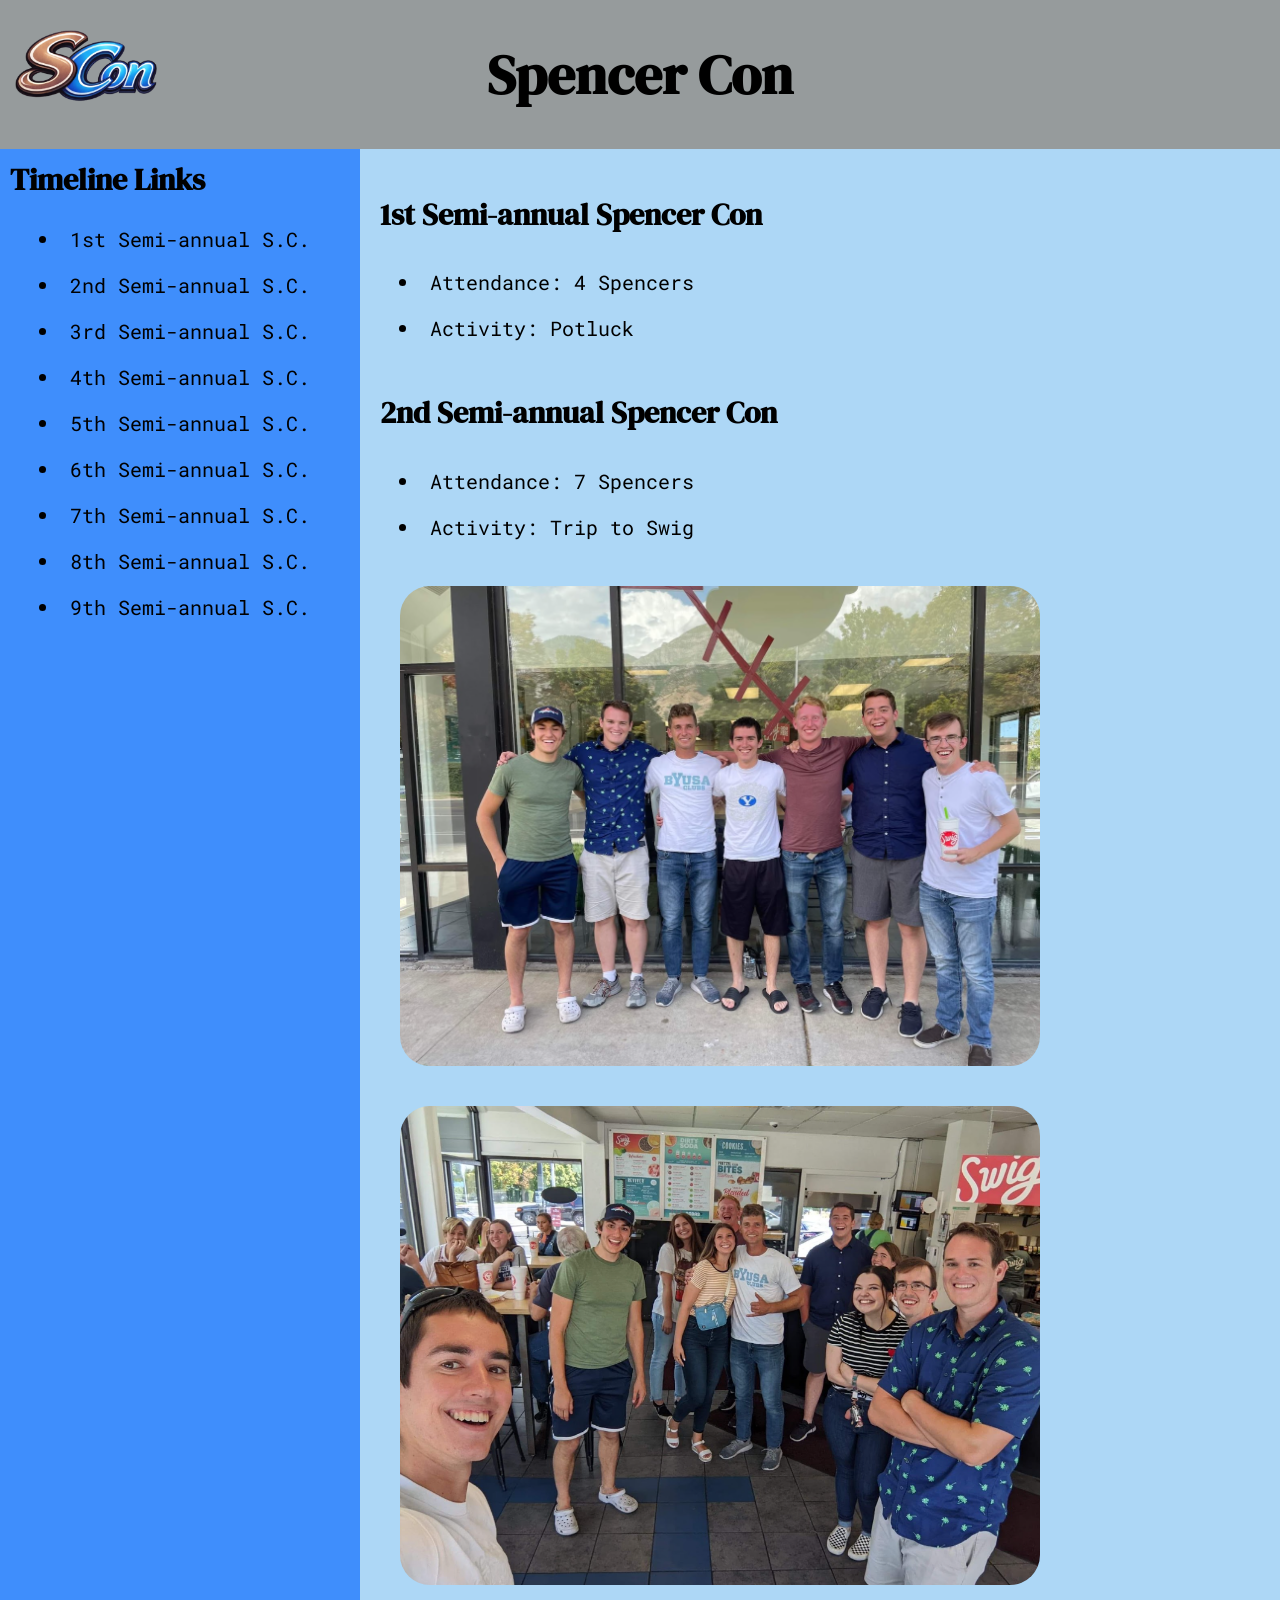
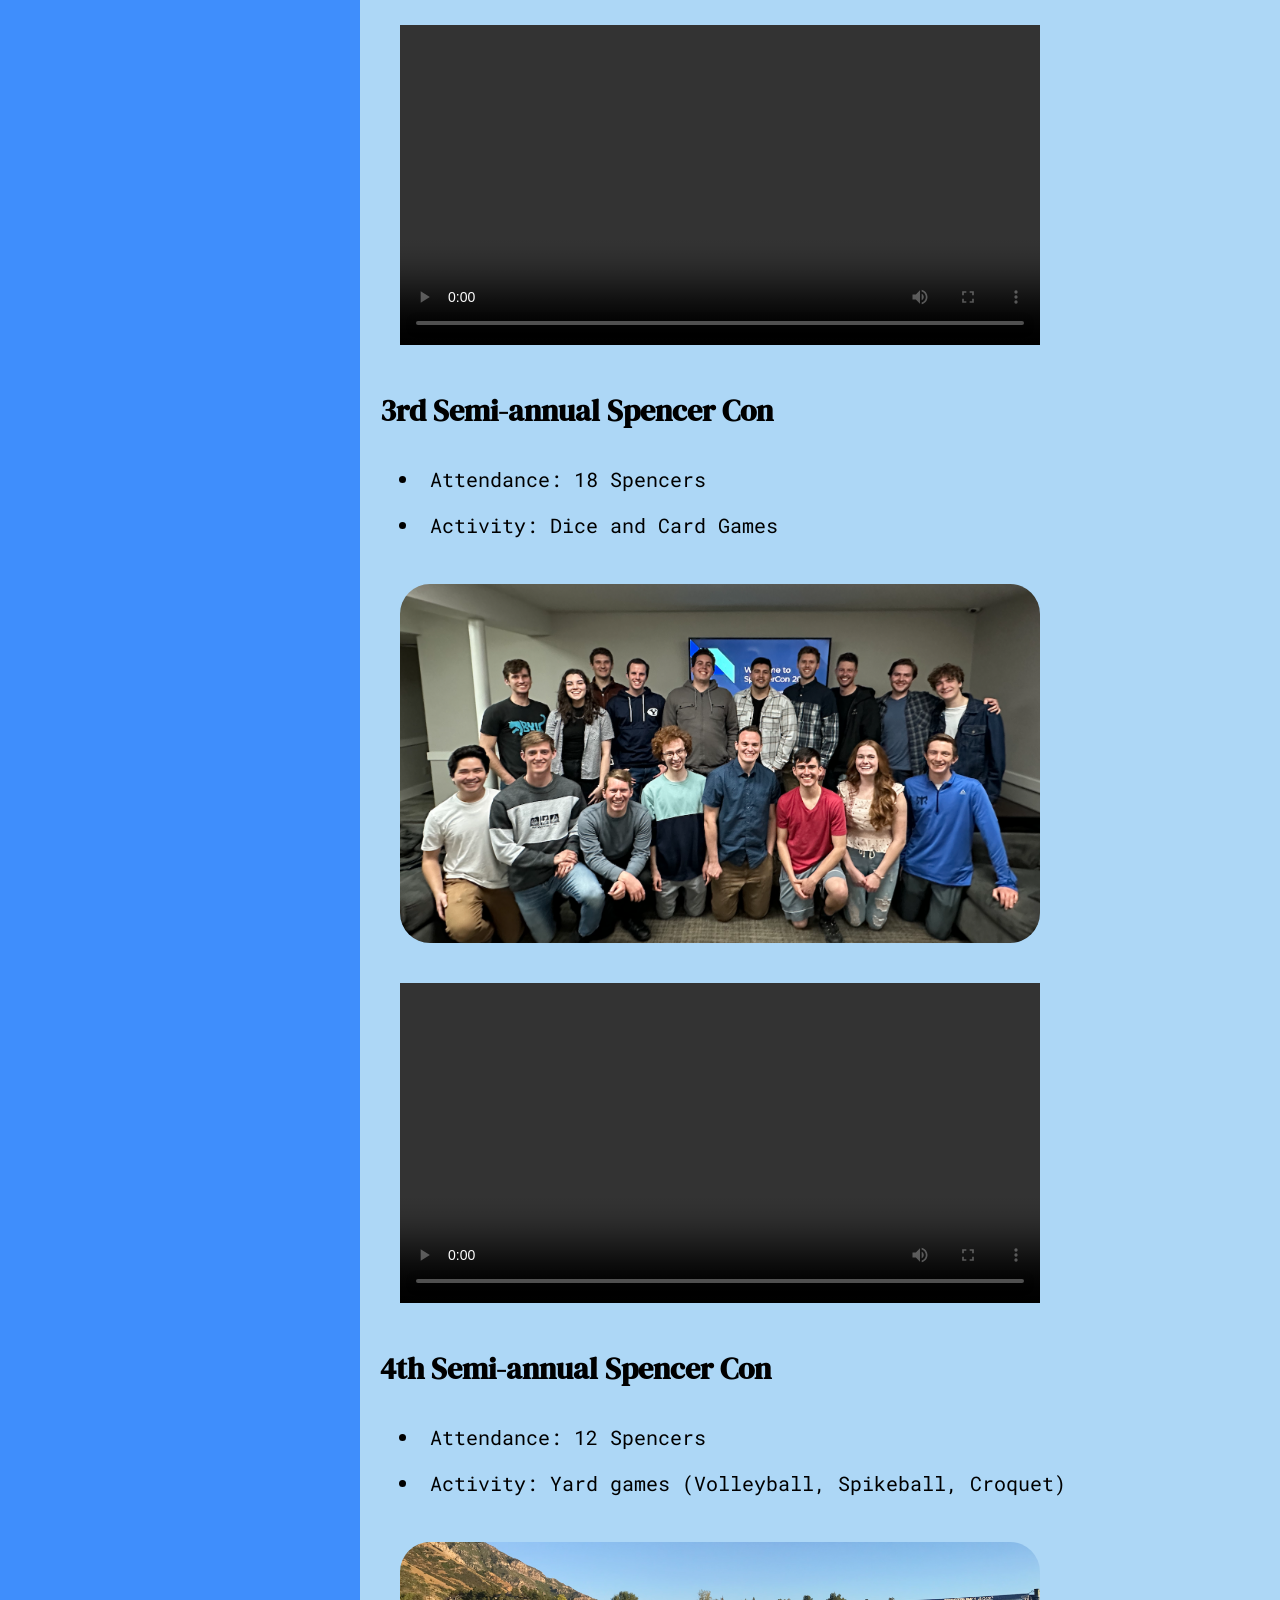
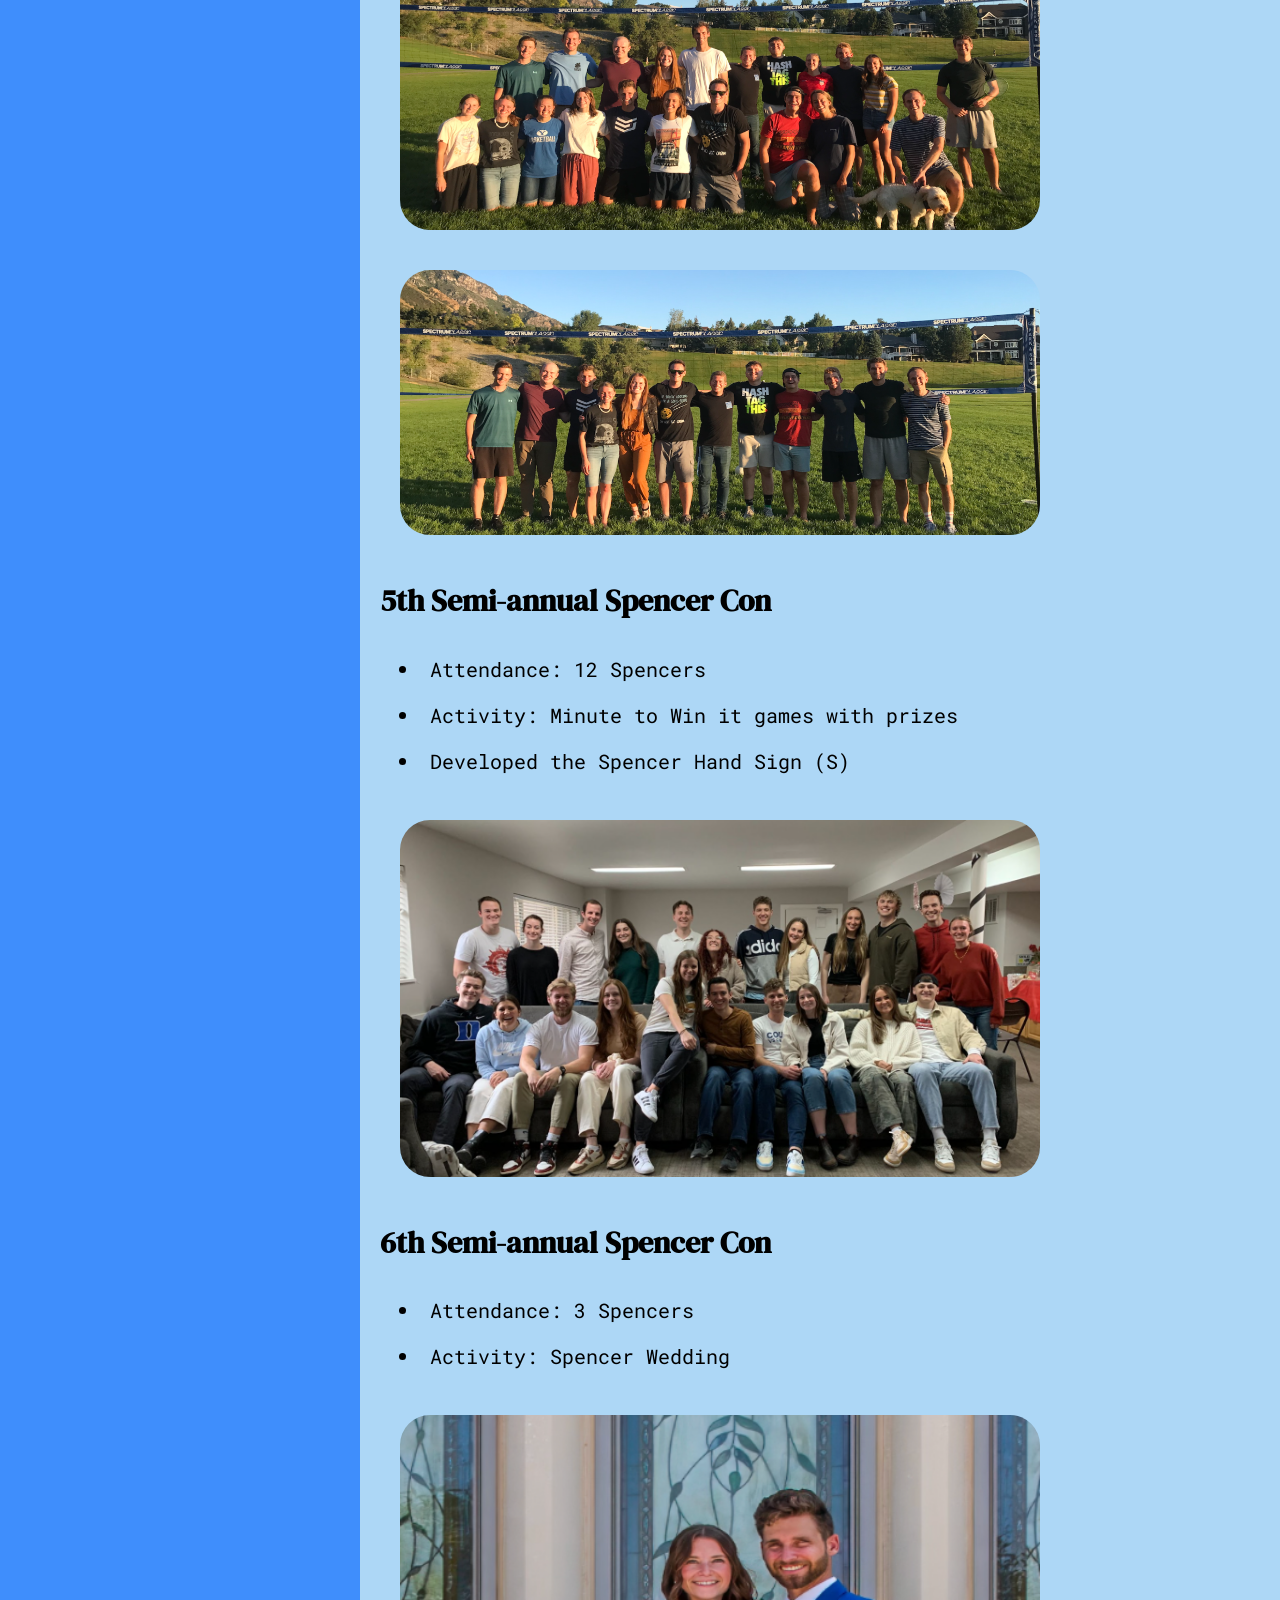
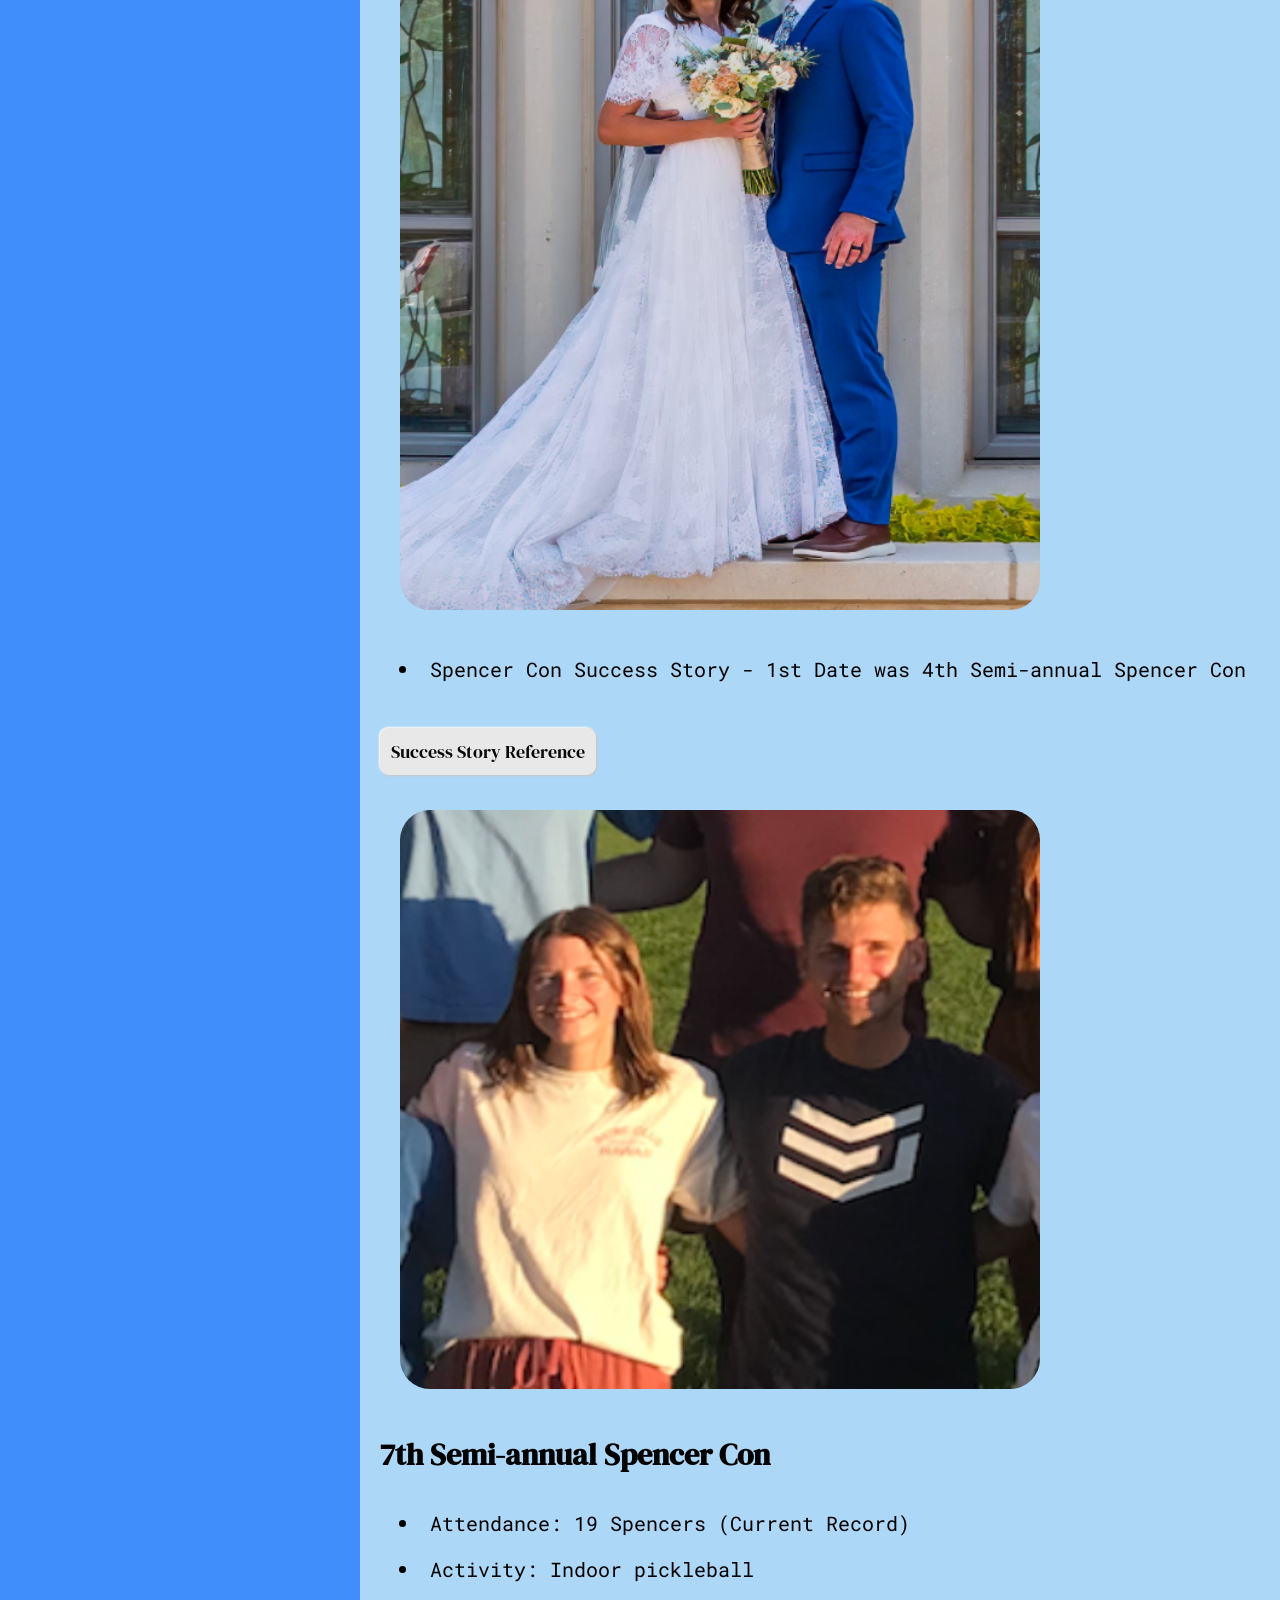
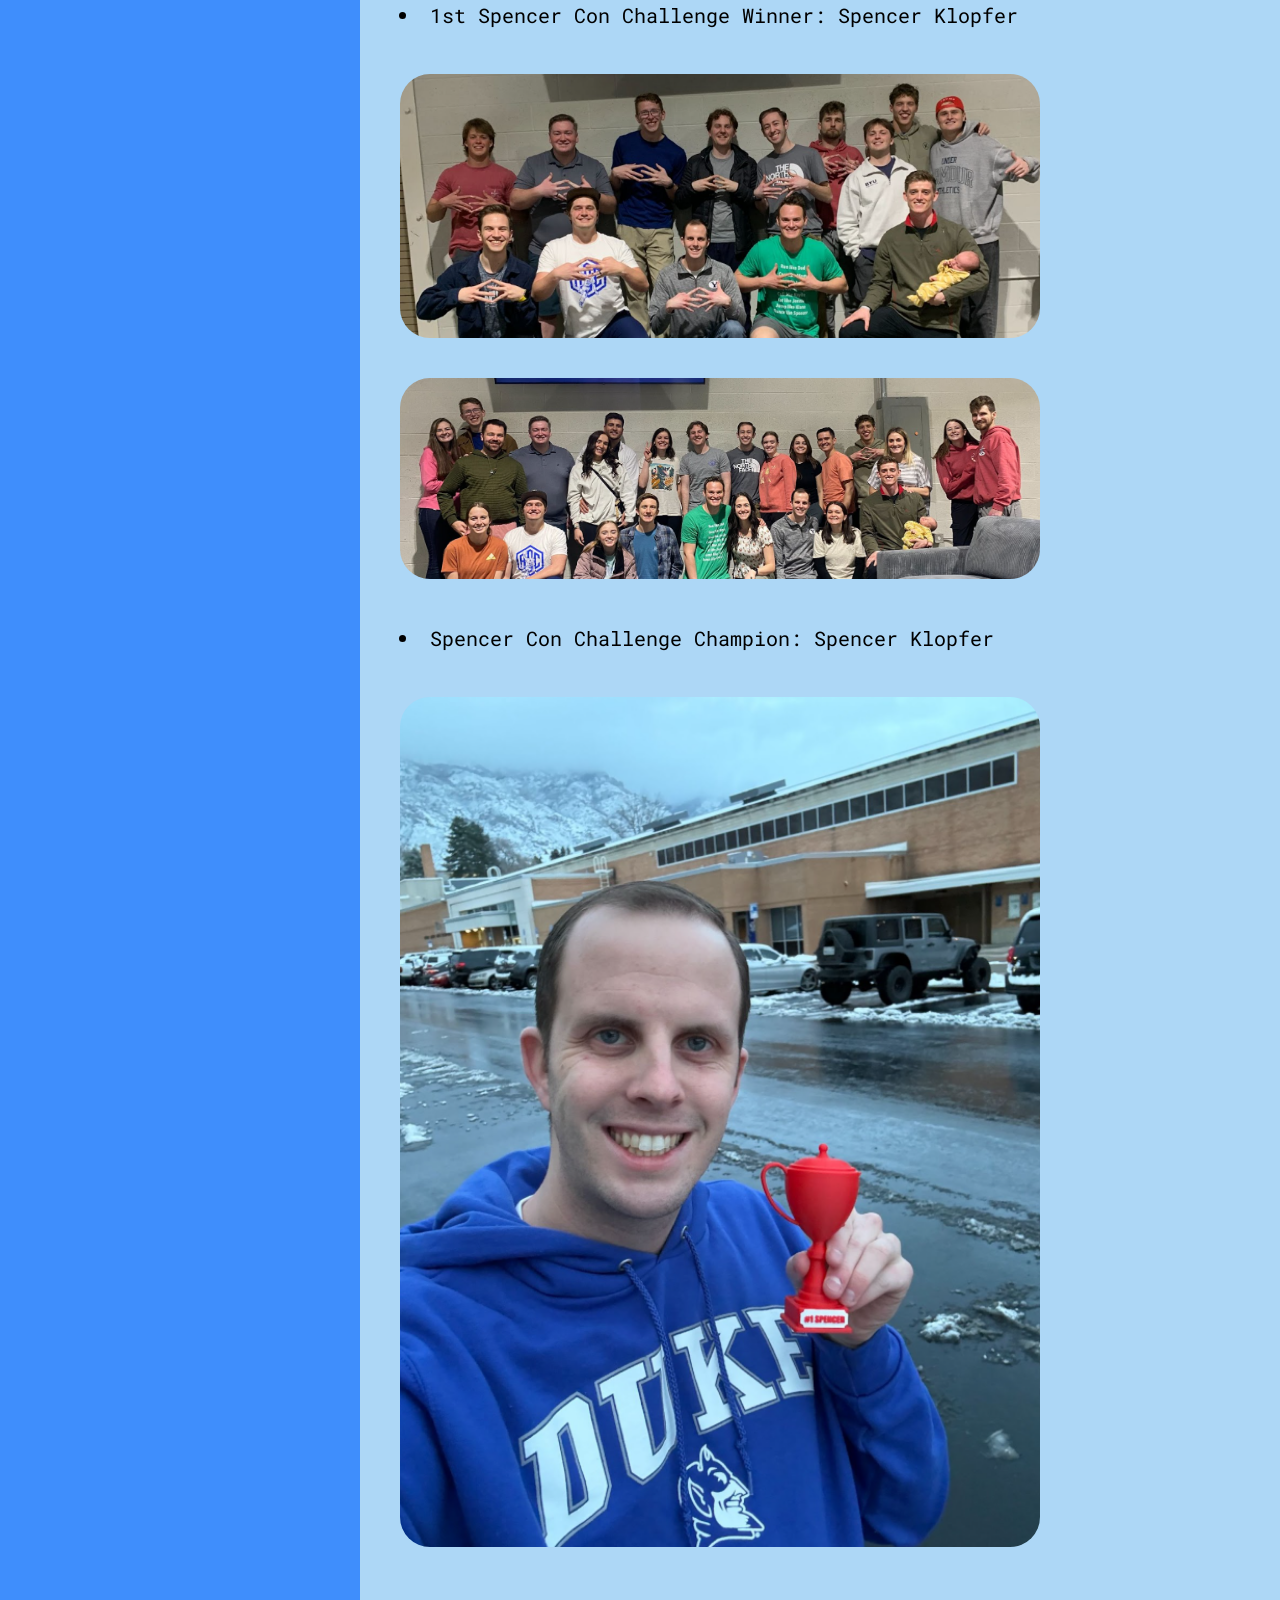
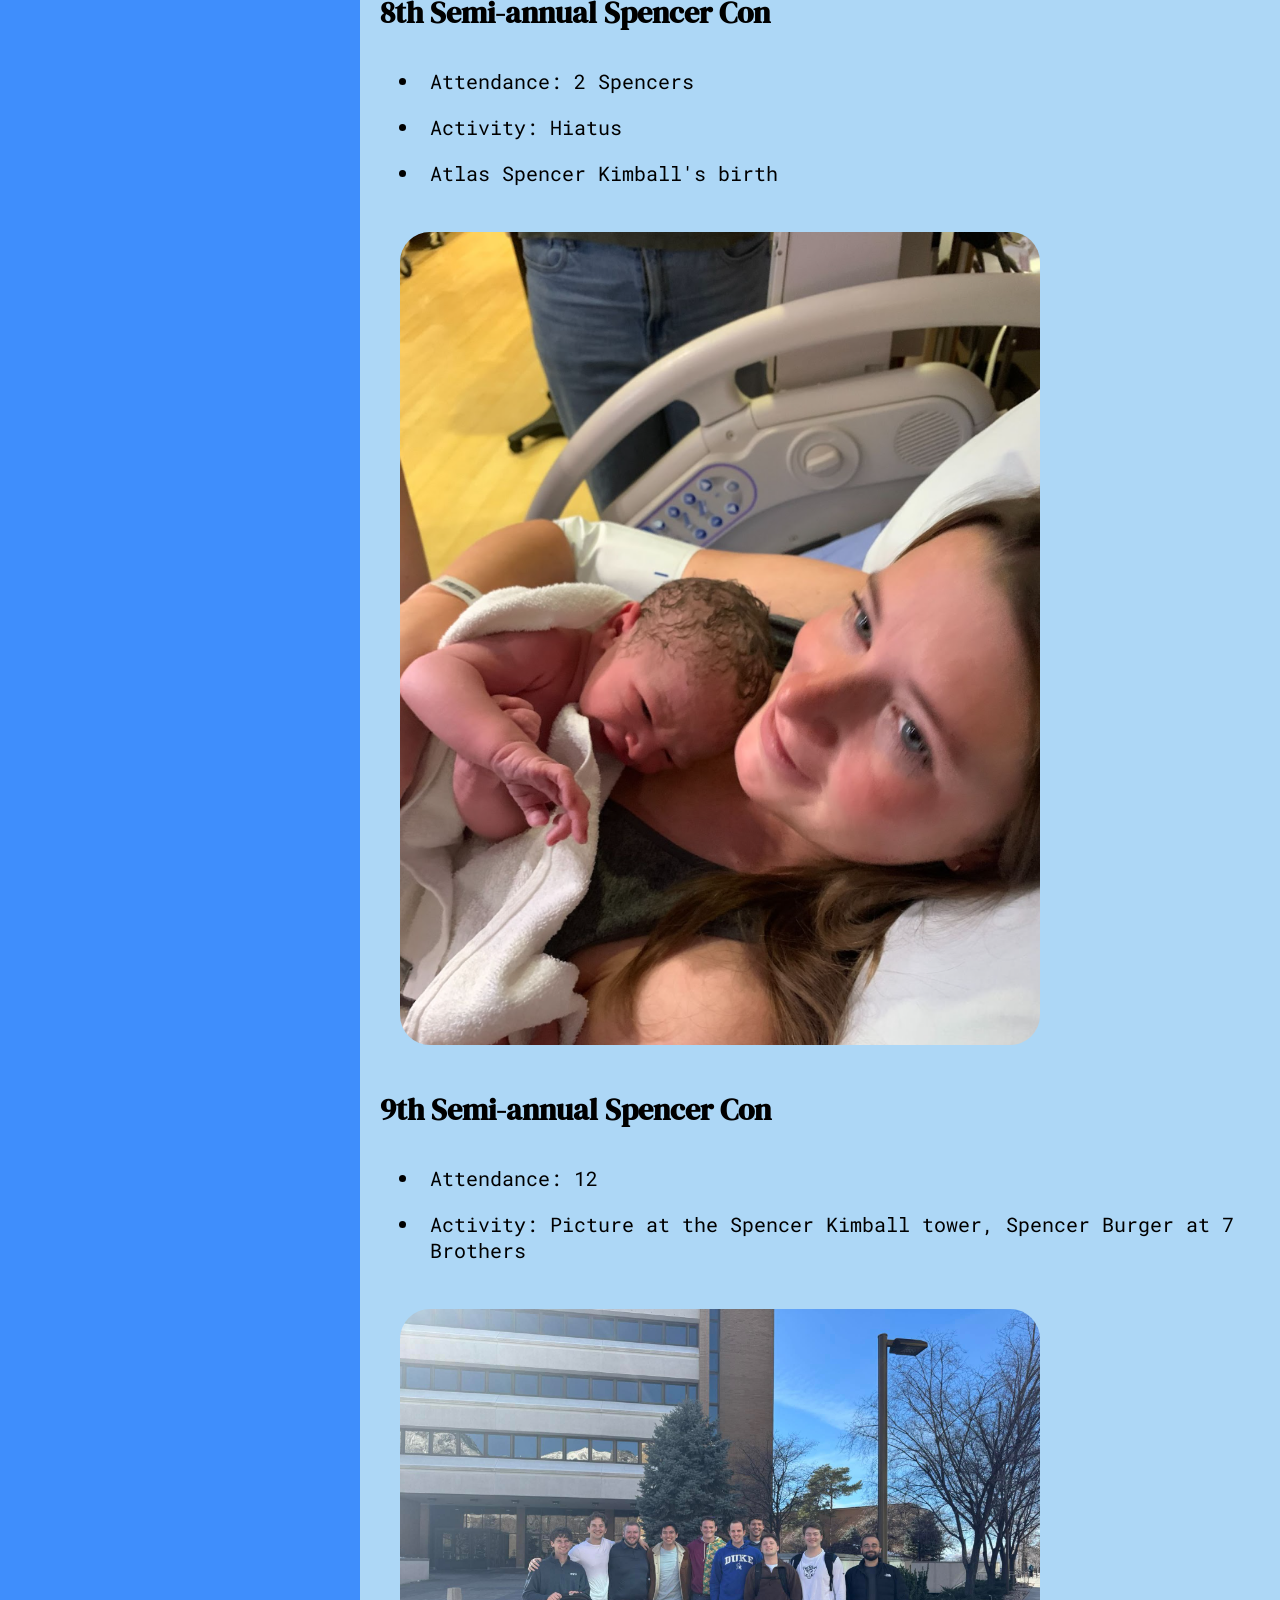
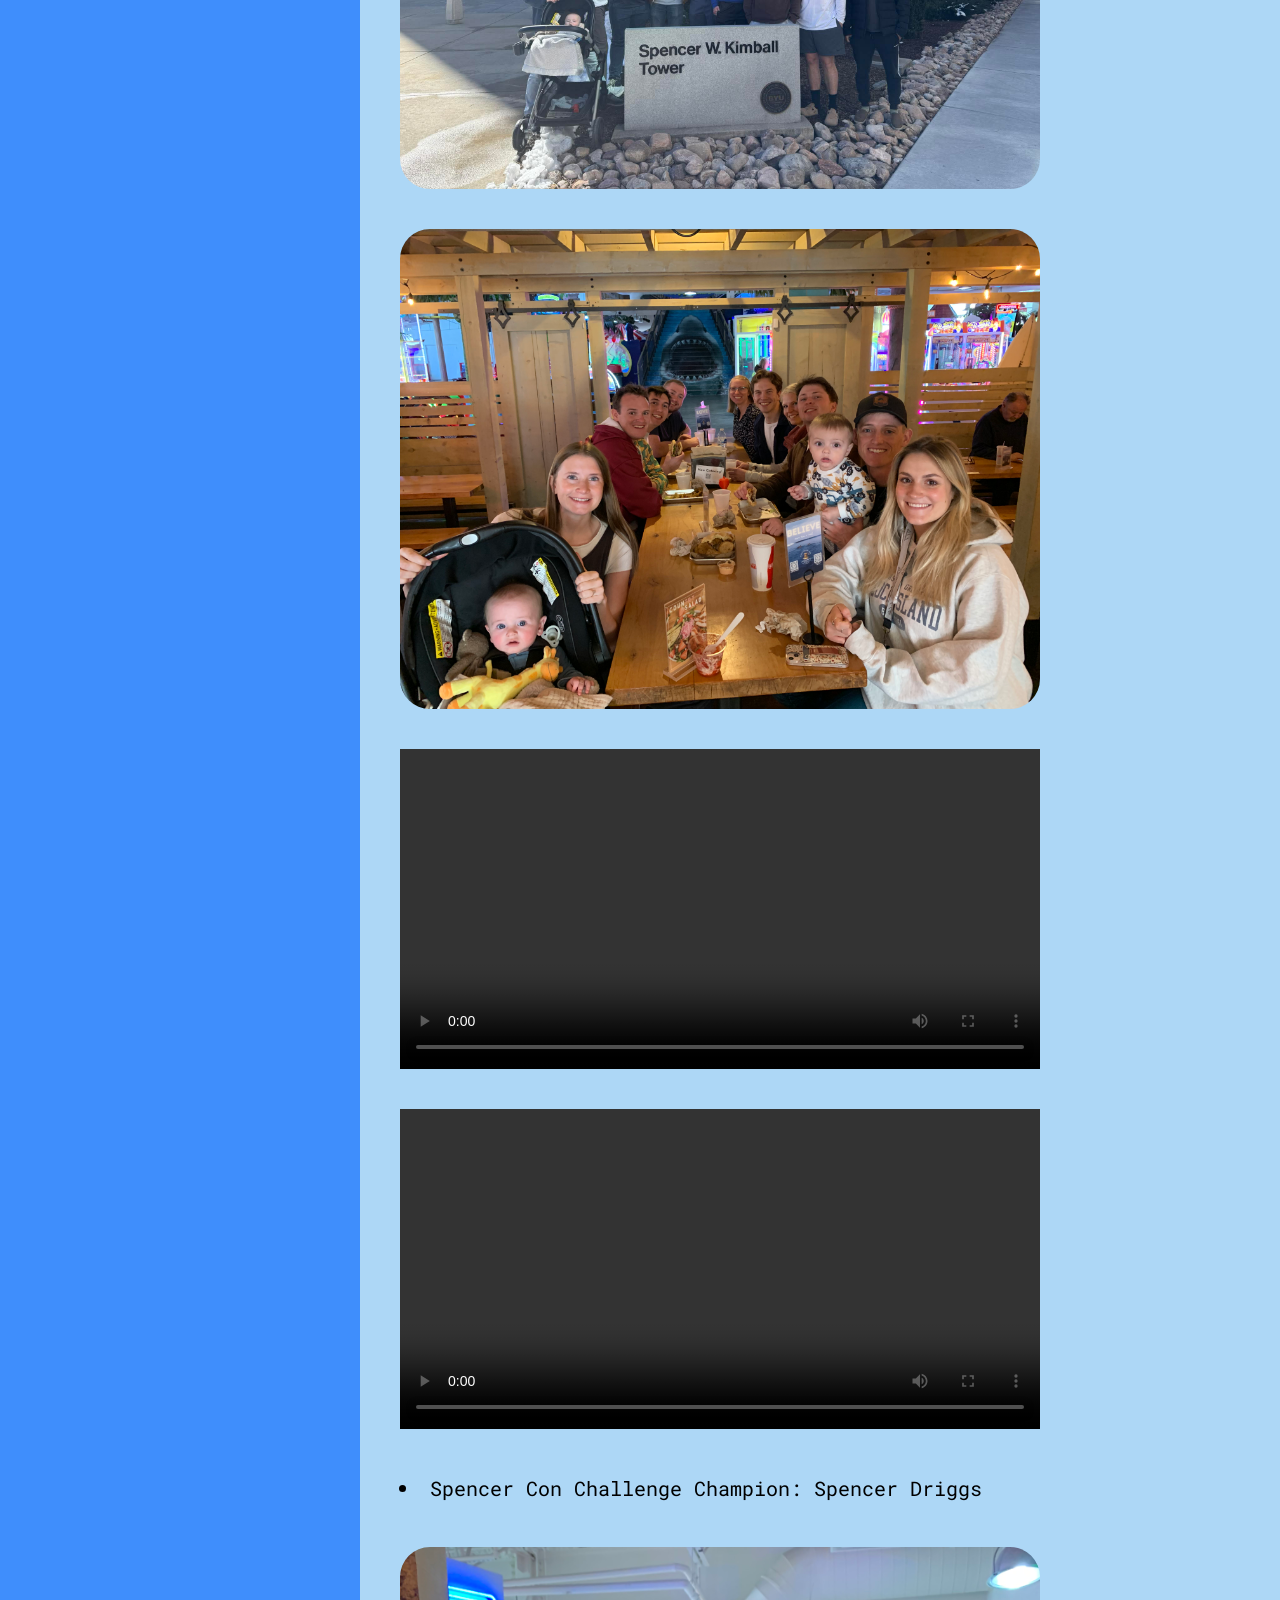
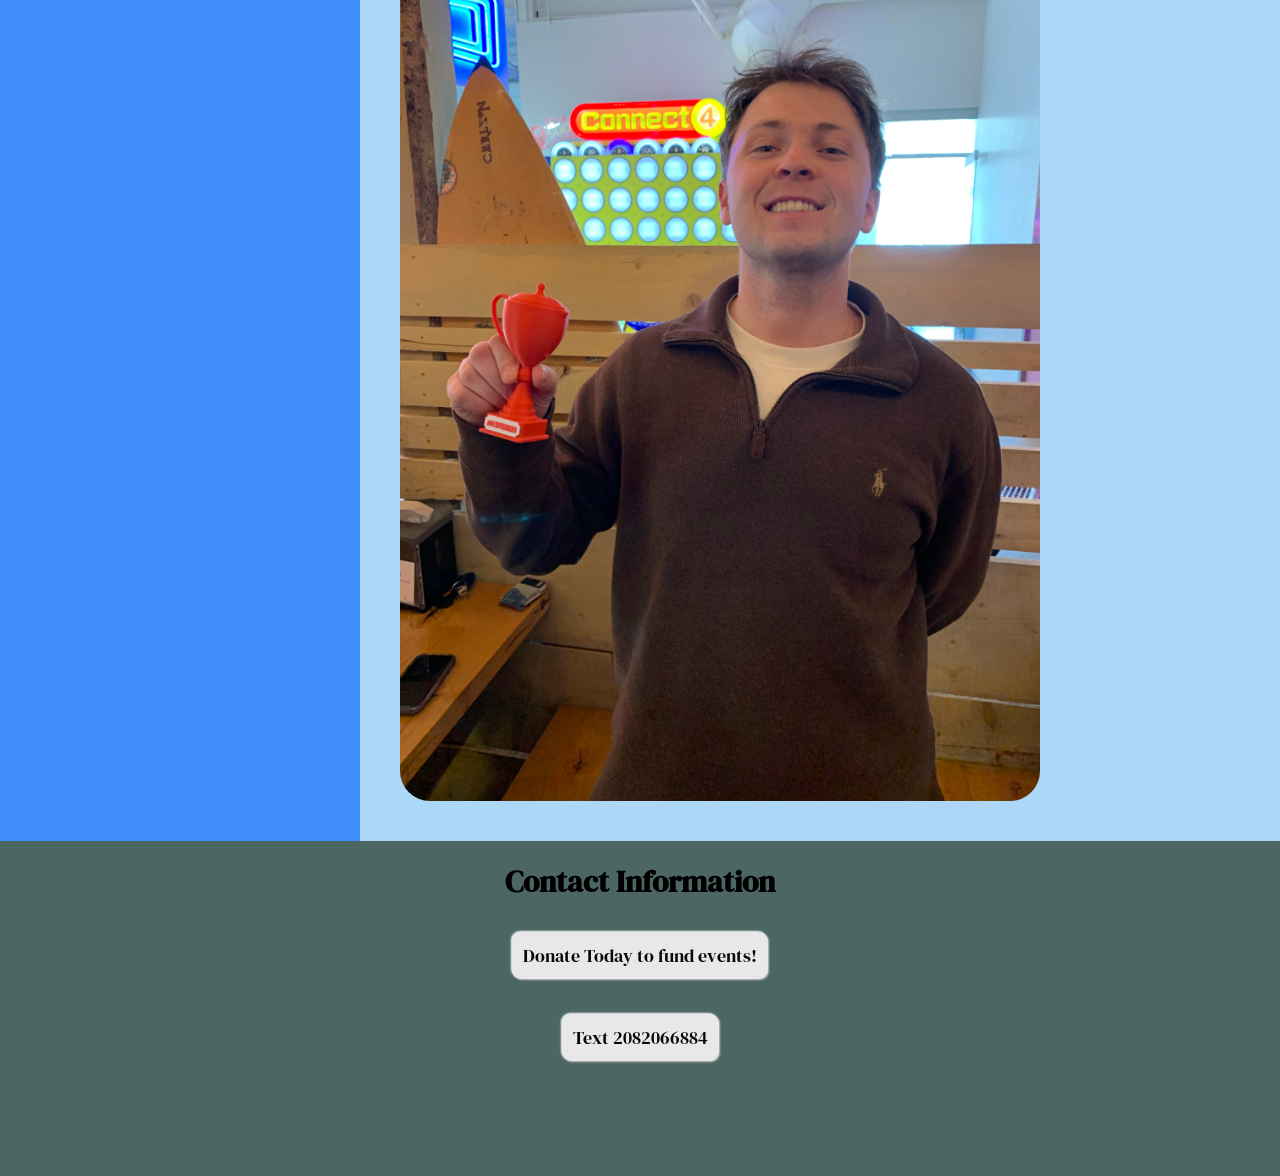
==== commit a2fce1ad: "Made the floating buttons dissapear when the timeline links were visible and vice versa. Changed the" ====
--- a/history.html
+++ b/history.html
@@ -35,7 +35,7 @@
 <aside>
     <h3>Timeline Links</h3>
 
-    <ul>
+    <ul class="timeline-links">
         <a href="history.html#SC1">
             <li class="nav-links">1st Semi-annual S.C.</li>
         </a>
@@ -72,11 +72,11 @@
     <main>
         <!-- Floating Button Links -->
         <a href="history.html#header">
-            <button class="floating-btn" id="top-btn">Top</button>
-        </a>
-        <a href="history.html#SC1">
+            <button class="floating-btn" id="sc1-btn">Top</button>
+        </a>
+        <!-- <a href="history.html#SC1">
             <button class="floating-btn" id="sc1-btn">1</button>
-        </a>
+        </a> -->
         <a href="history.html#SC3">
             <button class="floating-btn" id="sc3-btn">3</button>
         </a>
--- a/styles.css
+++ b/styles.css
@@ -170,15 +170,15 @@
 
 h1 {
   font-size: 30px;
-  color: white;
-  font-family: "DM Serif Display", serif;
-  animation: bounce-in-top 2s;
+  color: black;
+  font-family: "DM Serif Display", serif;
+  /* animation: bounce-in-top 2s; */
 }
 
 .h1-header {
-  color: white;
-  font-family: "DM Serif Display", serif;
-  animation: bounce-in-top 2s;
+  color: black;
+  font-family: "DM Serif Display", serif;
+  /* animation: bounce-in-top 2s; */
   text-align: center;
   width: auto;
   display: inline-block;
@@ -229,7 +229,9 @@
 /* ************************************************ Page Format ************************************************ */
 /* ************************************************************************************************************************* */
 header {
-  background-color: var(--granite);
+  /* background-color: var(--granite); */
+  /* background-color: rgb(136, 183, 248);  */
+  background-color: rgb(150, 155, 156);
   grid-area: header;
   font-size: 30px;
   display: flex;
@@ -293,24 +295,29 @@
   /* border: var(--tan); */
   border-radius: 8px;
   background-color: white;
-  /* background-color: var(--dusty-taupe); */
   color: black;
   cursor: pointer;
 
   z-index: 1000;
 }
 
-#top-btn {
+.timeline-links {
+  position: fixed;
+  left: 20px;
+  top: 200px;
+}
+
+/* #top-btn {
   animation: slide-in-left 2.5s;
-}
+} */
 
 .floating-btn:hover {
-  transform: scale(1.2);
-}
-
-#home-icon-animation {
+  transform: scale(1.05);
+}
+
+/* #home-icon-animation {
   animation: swirl-in-fwd 2.5s;
-}
+} */
 
 /* *************************************************** */
 /* Floating Links to Each SpencerCon Event*/
@@ -323,25 +330,25 @@
 }
 
 #sc3-btn {
-  left: 50px;
+  left: 80px;
   width: fit-content;
   animation: slide-in-left 1.2s;
 }
 
 #sc5-btn {
-  left: 90px;
+  left: 120px;
   width: fit-content;
   animation: slide-in-left 1.4s;
 }
 
 #sc7-btn {
-  left: 130px;
+  left: 160px;
   width: fit-content;
   animation: slide-in-left 1.6s;
 }
 
 #sc9-btn {
-  left: 170px;
+  left: 200px;
   width: fit-content;
   animation: slide-in-left 1.8s;
 }
@@ -378,17 +385,17 @@
 }
 
 .home-icon img {
-  height: 2rem;
+  height: 2.7rem;
   width: auto;
   display: inline-block;
 }
 
 .home-icon:hover {
-  transform: scale(1.2);
+  transform: scale(1.05);
 }
 
 .nav-links:hover {
-  transform: scale(1.2);
+  transform: scale(1.02);
   font-family: "DM Serif Display", serif;
 }
 
@@ -610,6 +617,11 @@
     left: 15px;
     top: 25px;
   }
+
+  /* fixme - trying to hide the floating buttons when the nav bar on the side shows up */
+  .floating-btn {
+    visibility: hidden;
+  }
 }
 
 
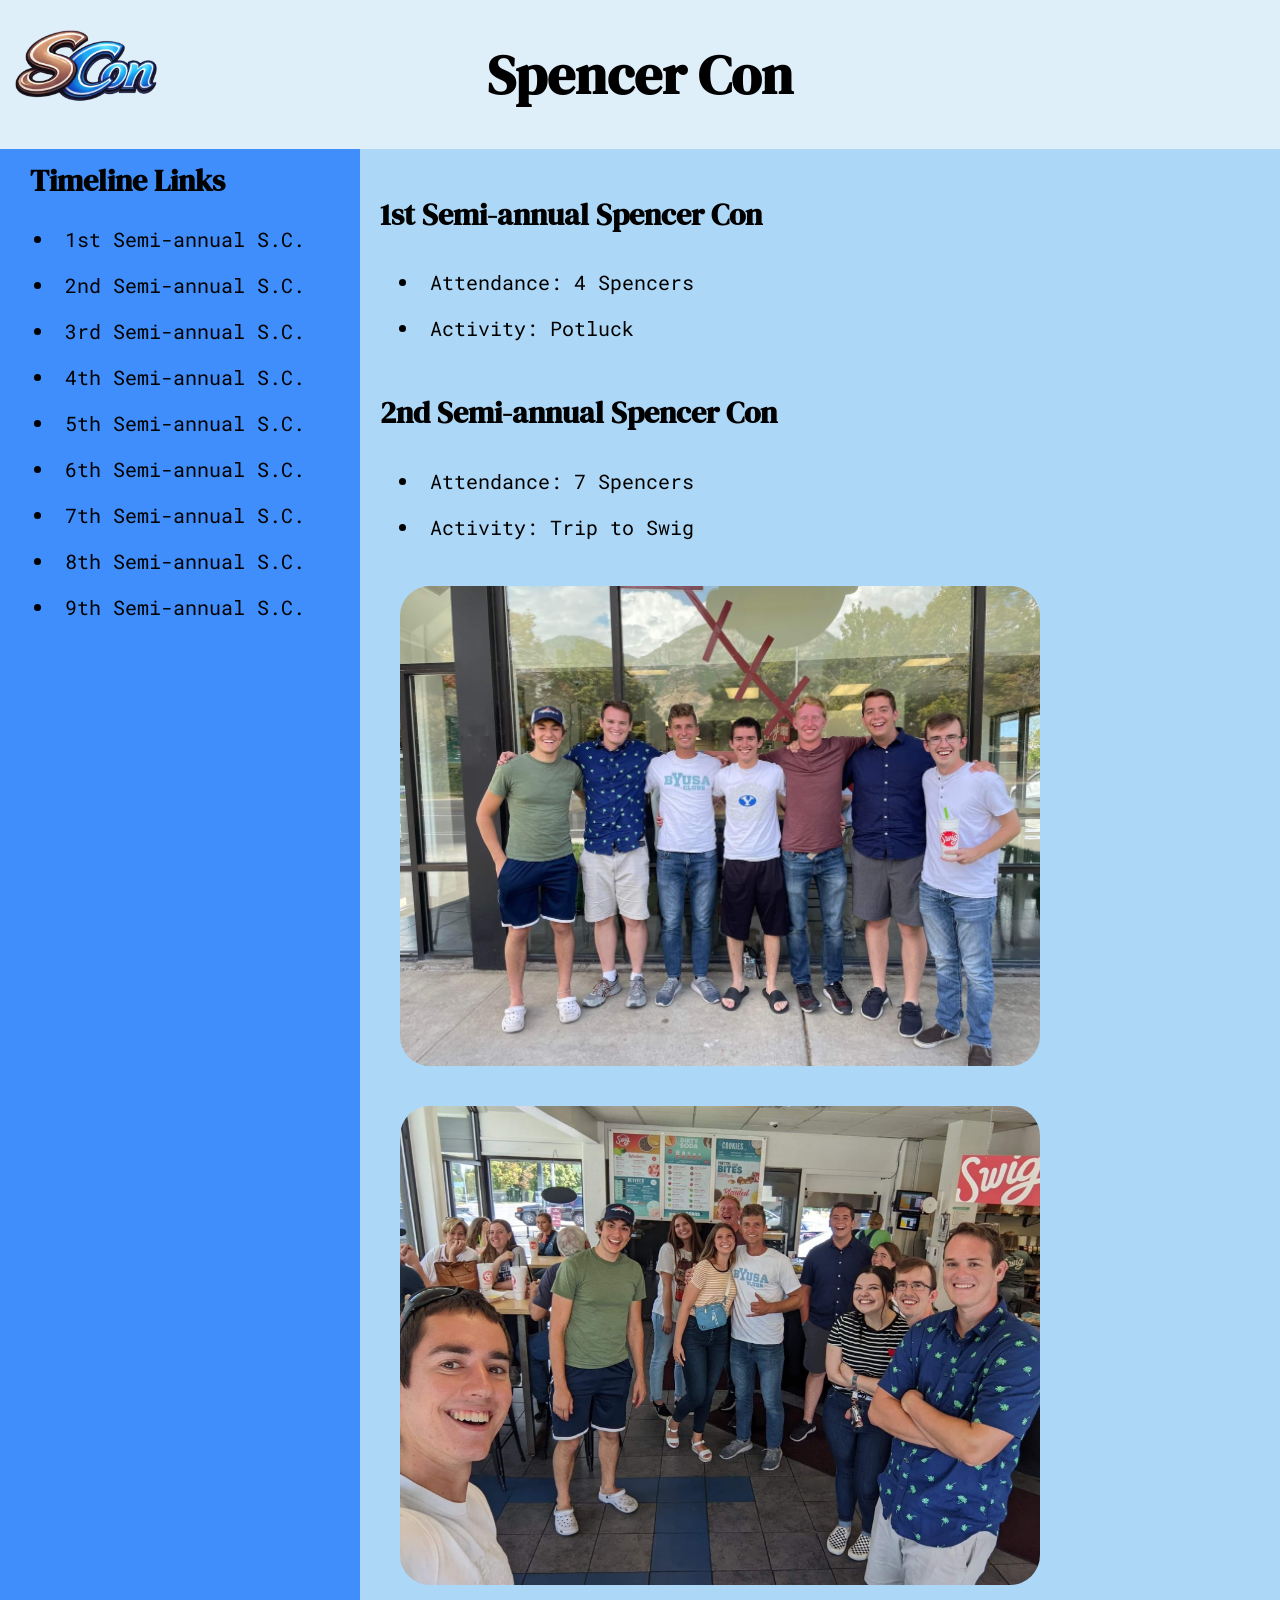
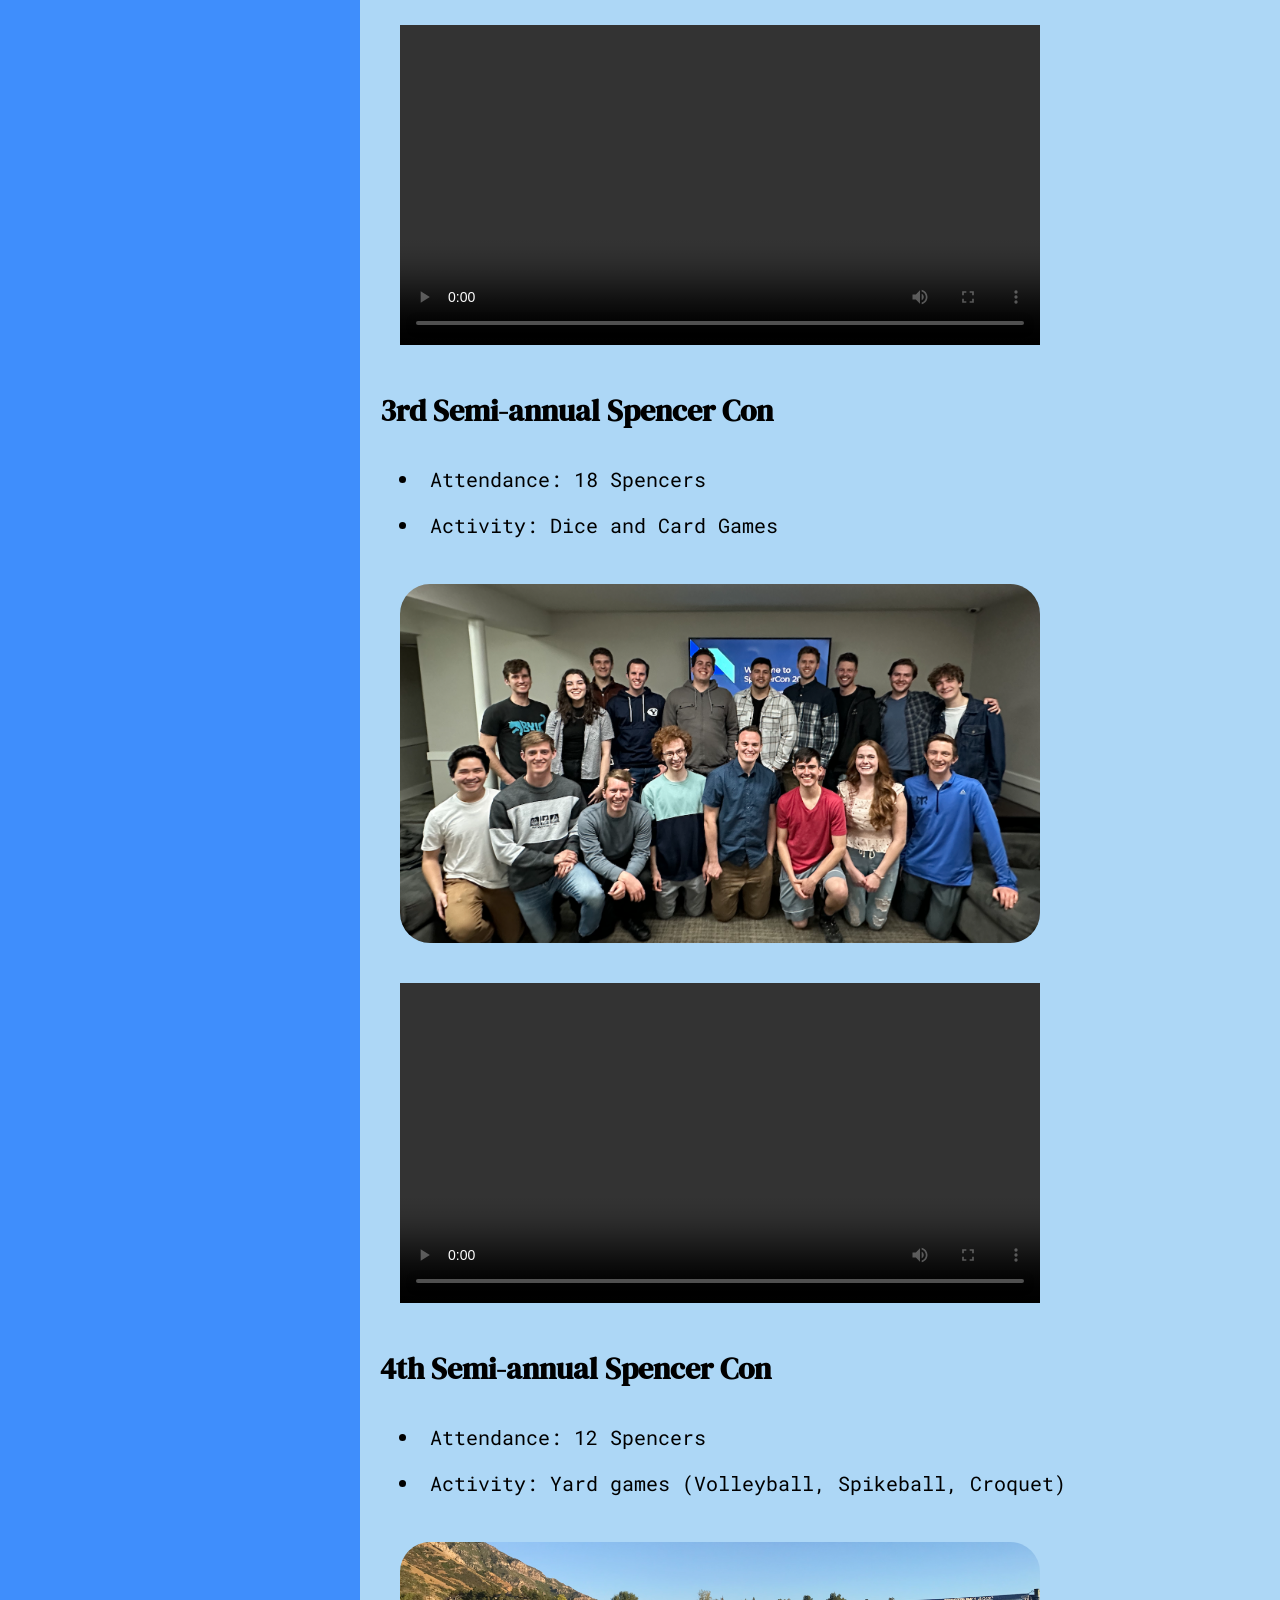
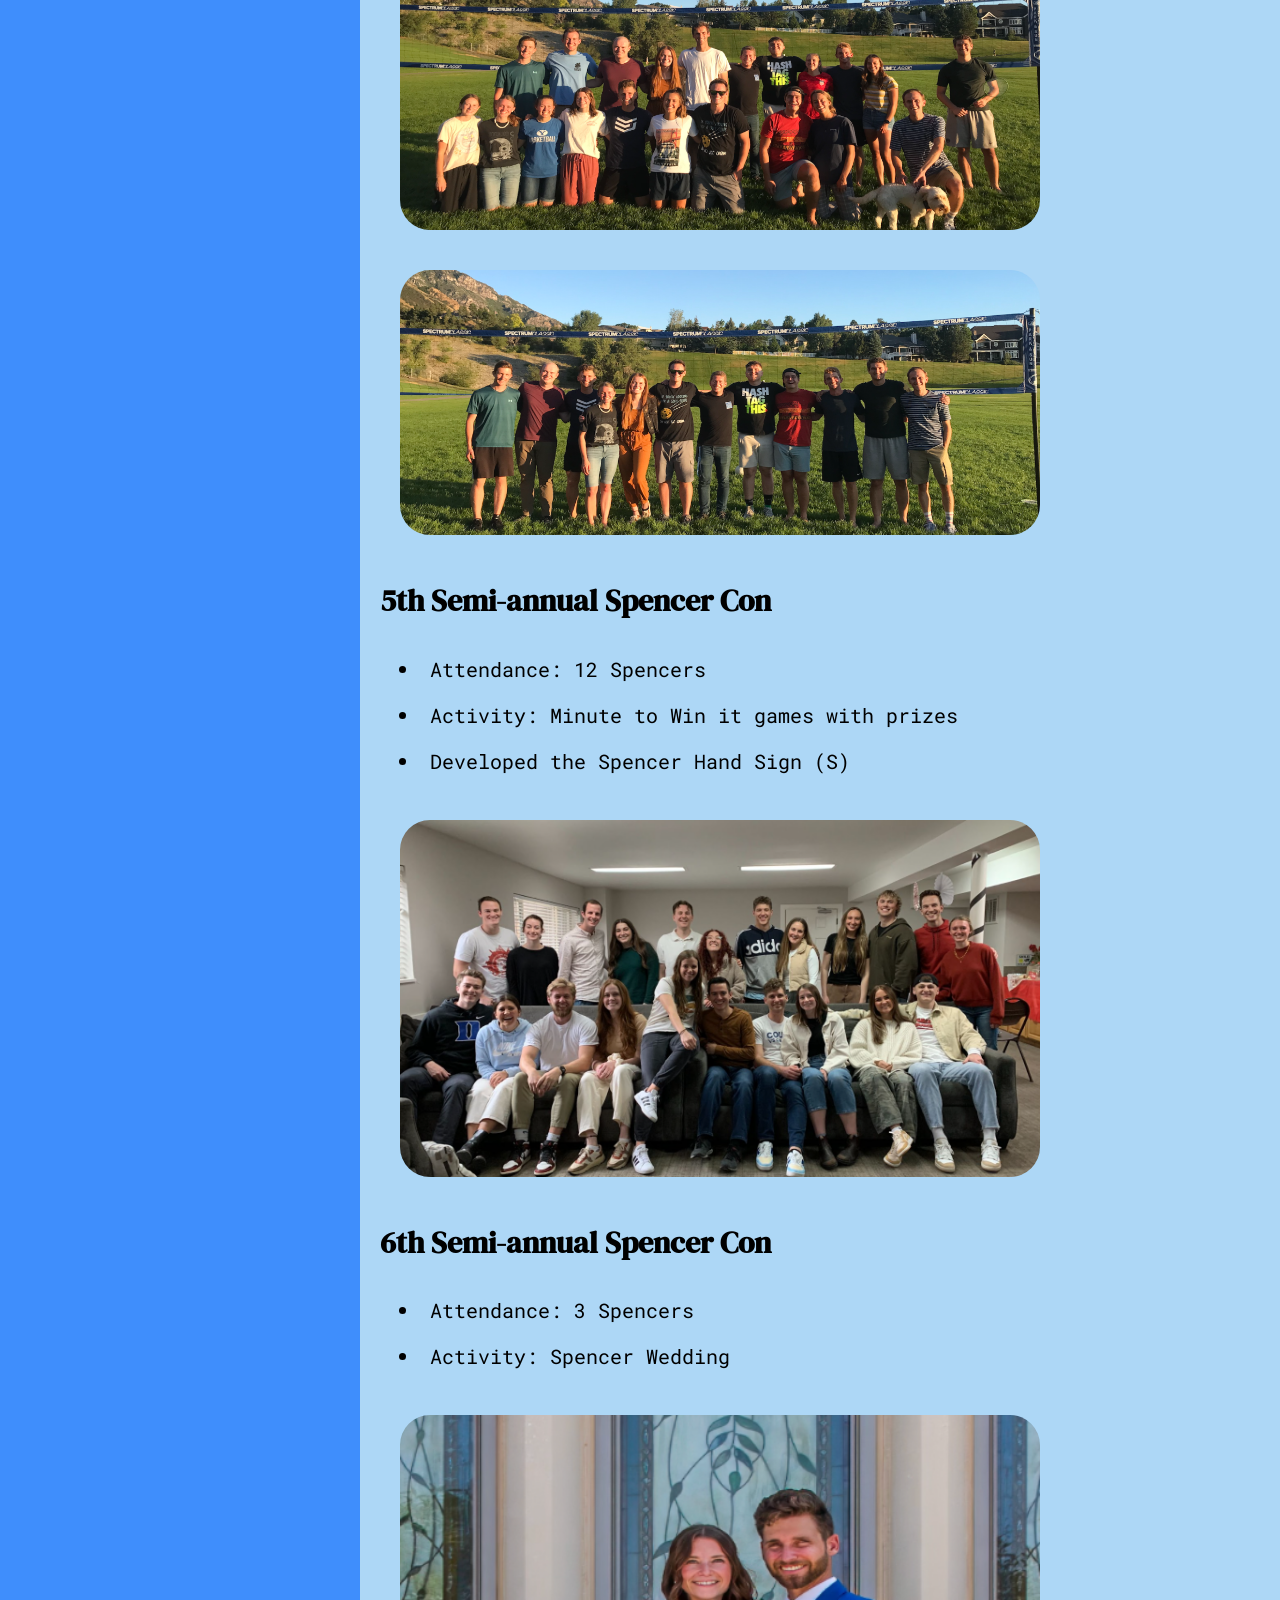
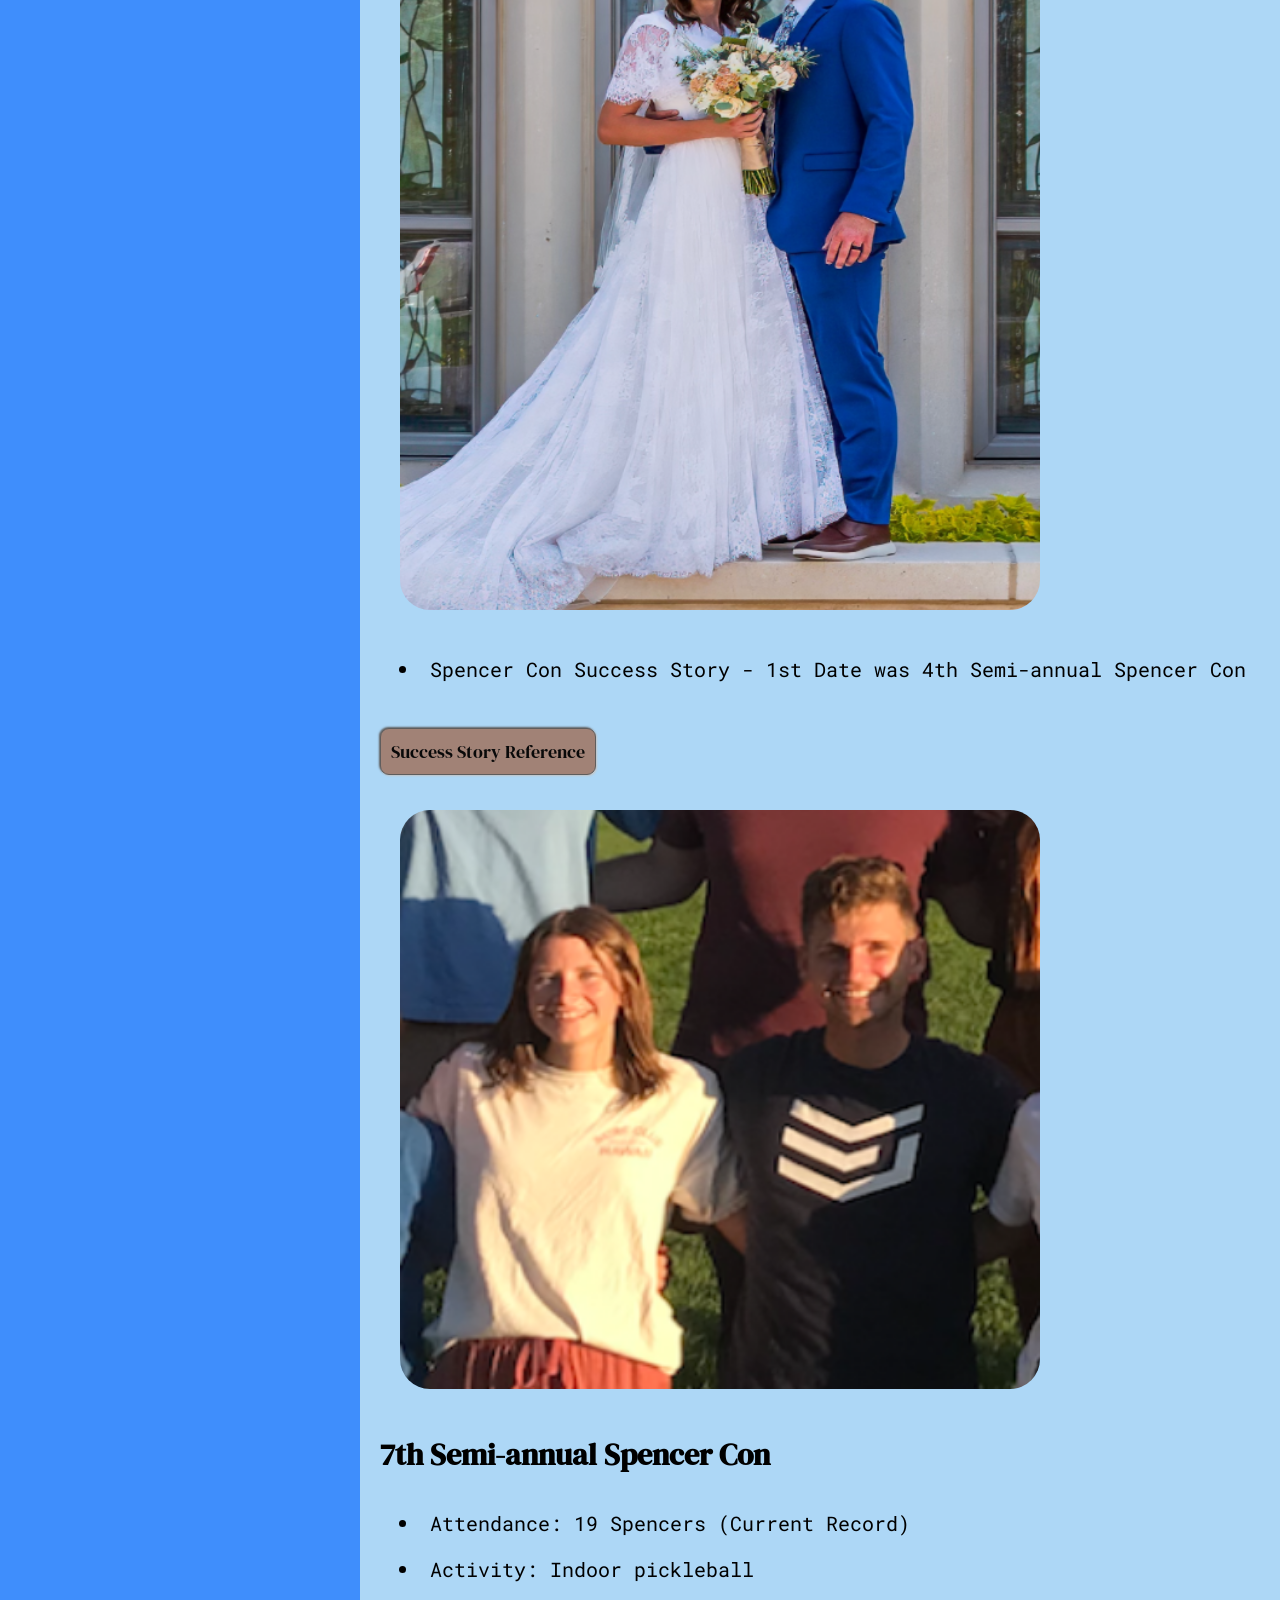
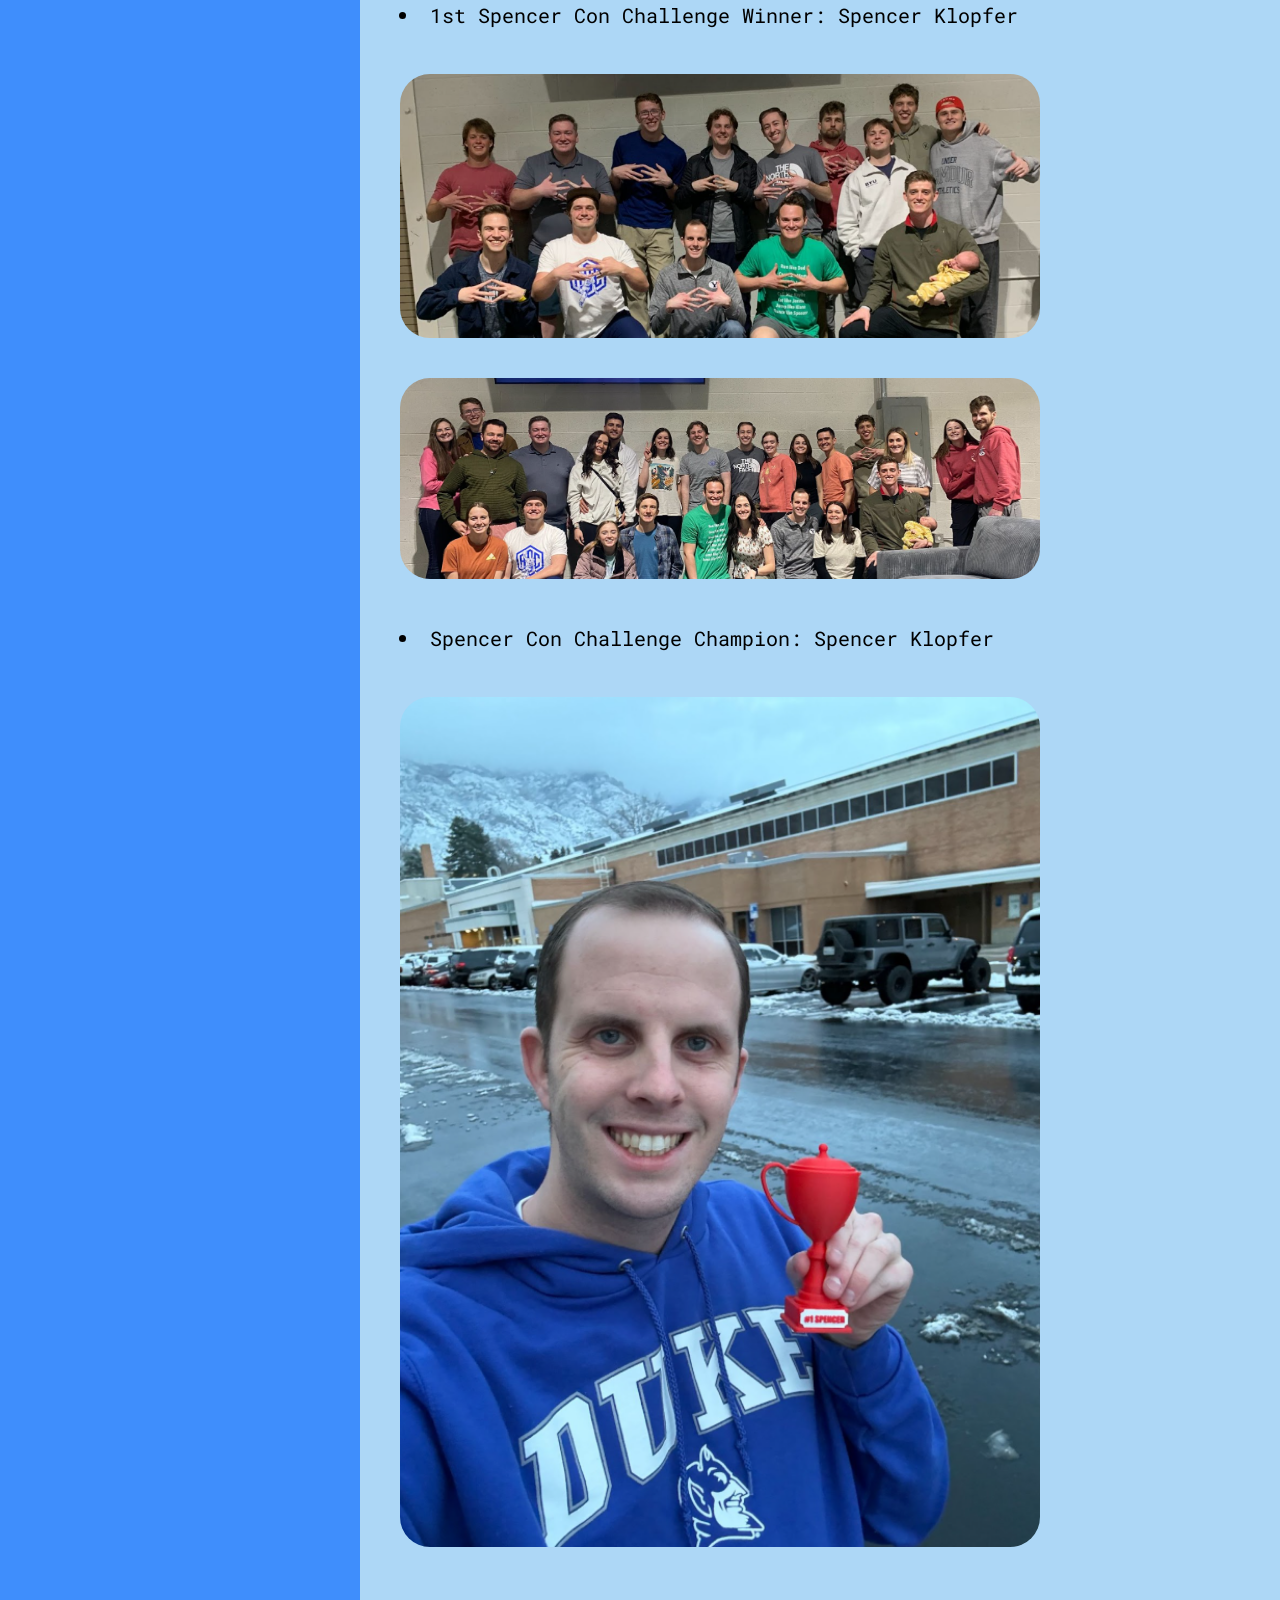
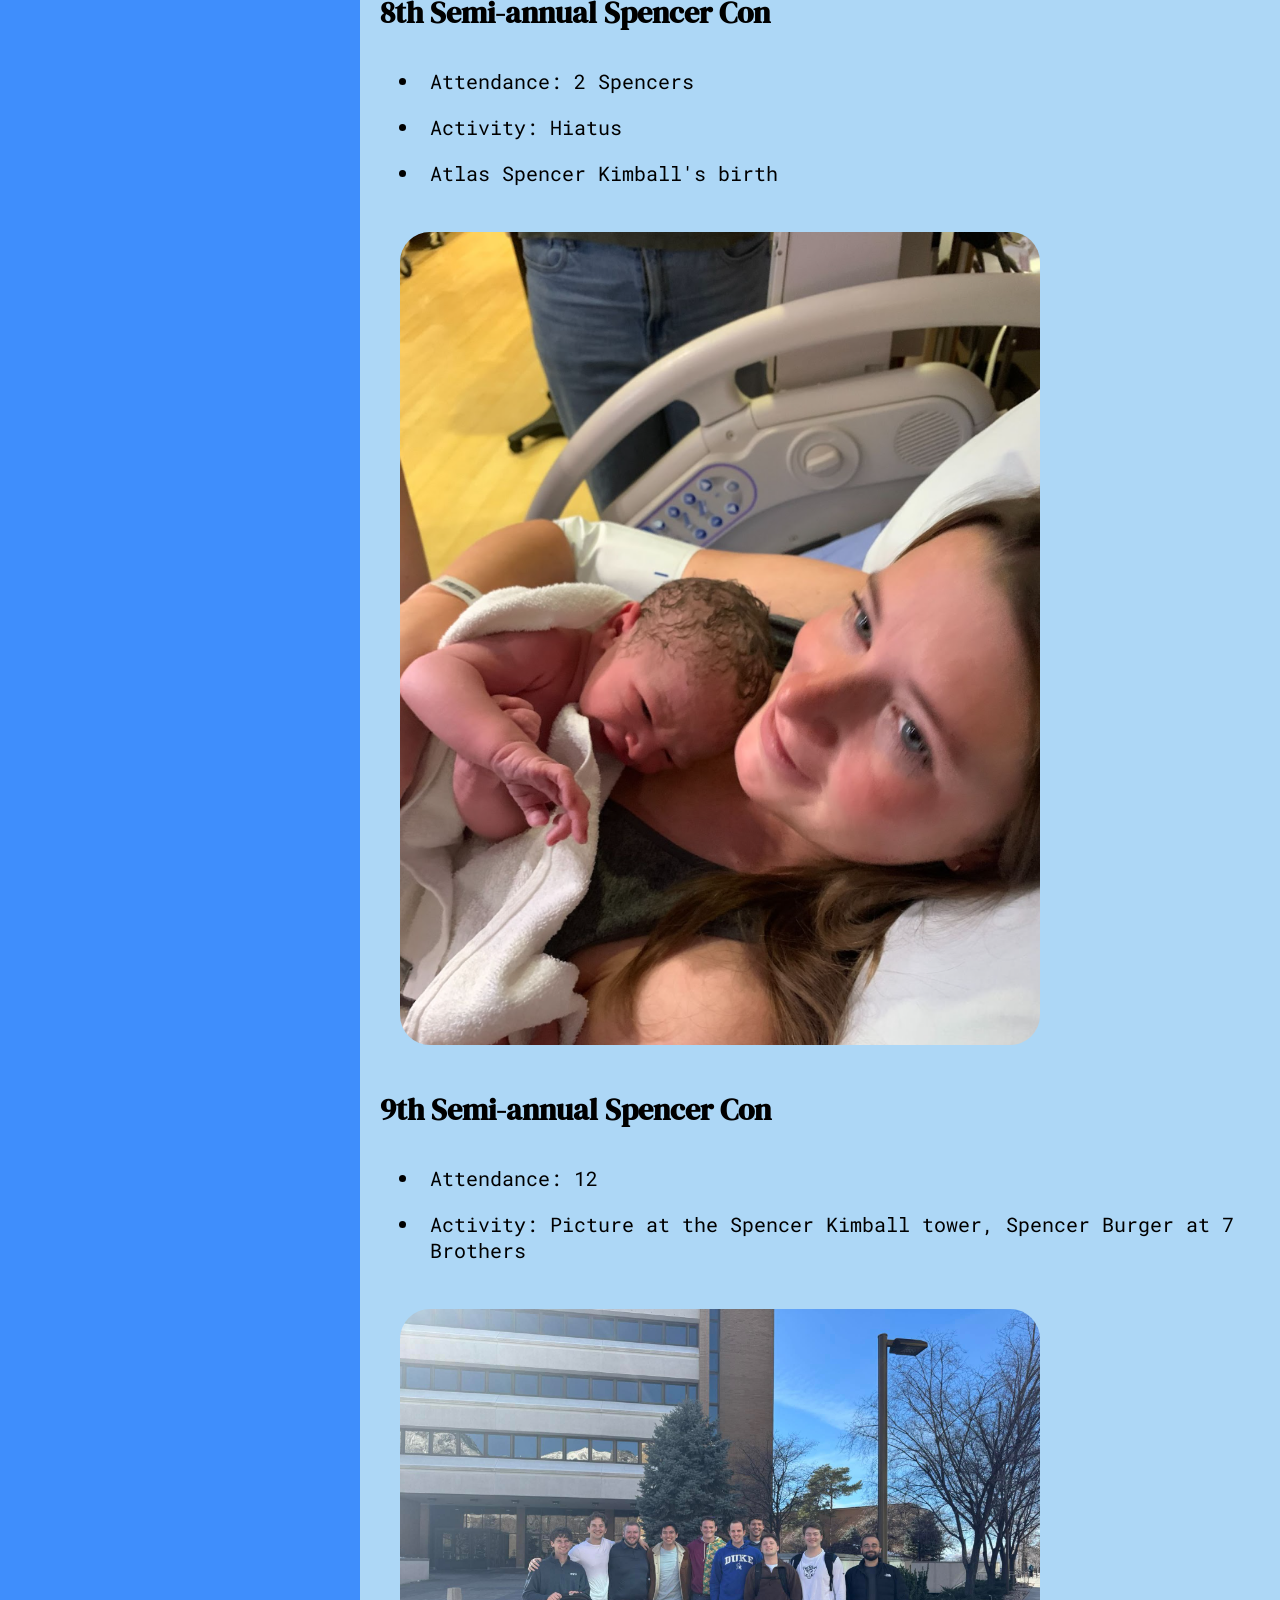
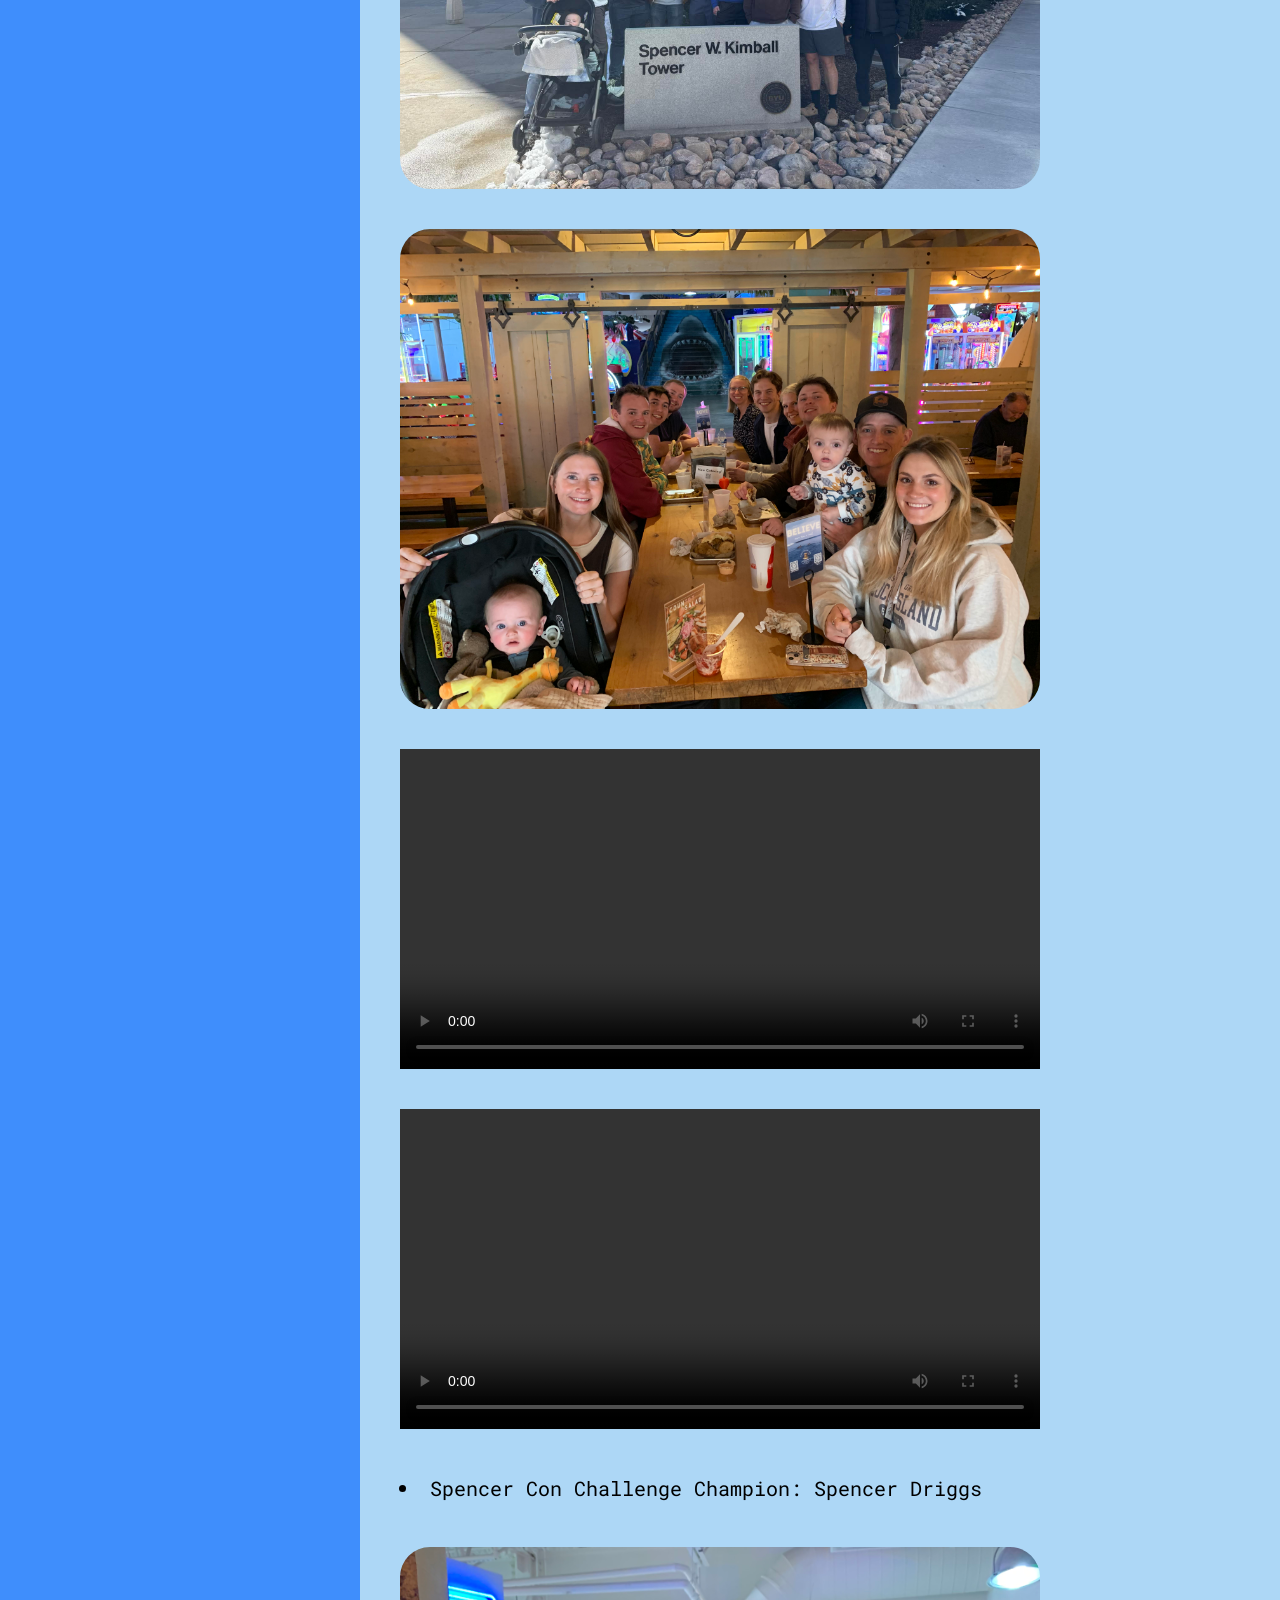
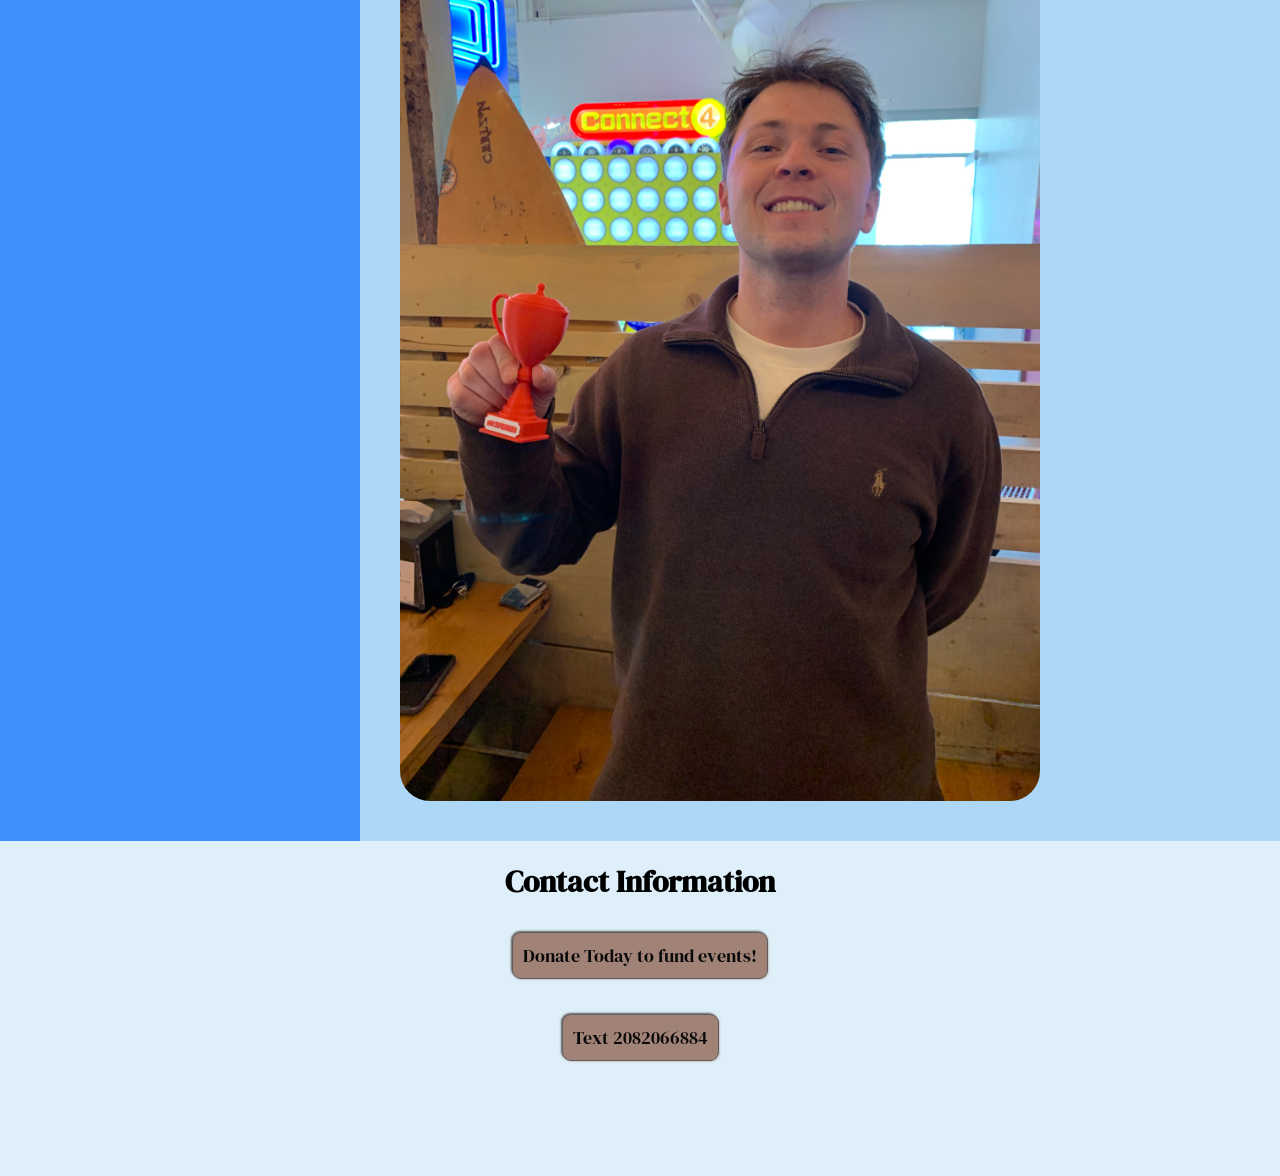
==== commit 613afebf: "Changed the header and footer coloring" ====
--- a/history.html
+++ b/history.html
@@ -33,7 +33,7 @@
 
 <!-- Side Bar Navigation -->
 <aside>
-    <h3>Timeline Links</h3>
+    <h3 id="timeline-header">Timeline Links</h3>
 
     <ul class="timeline-links">
         <a href="history.html#SC1">
--- a/styles.css
+++ b/styles.css
@@ -3,10 +3,12 @@
 /* ***************************************************************************************** */
 :root {
   --icy-blue: #add7f6ff;
-  --dusty-taupe: #a18276ff;
+  --dusty-taupe2: #a18276ff;
+  --dusty-taupe: #3f8efcff;
   --blue-energy: #3f8efcff;
   --granite: #4c6663ff;
   --tan: #dab785ff;
+  --header-footer: rgb(223, 239, 250);
 }
 
 
@@ -193,7 +195,8 @@
 
 h2 {
   font-size: 25px;
-  color: white;
+  /* color: white; */
+  color: black;
   font-family: "DM Serif Display", serif;
   background-color: var(--dusty-taupe);
   border-radius: 10px 10px 0px 0px;
@@ -231,7 +234,7 @@
 header {
   /* background-color: var(--granite); */
   /* background-color: rgb(136, 183, 248);  */
-  background-color: rgb(150, 155, 156);
+  background-color: var(--header-footer);
   grid-area: header;
   font-size: 30px;
   display: flex;
@@ -249,9 +252,11 @@
   grid-area: main;
 }
 
-footer {
+footer { 
   grid-area: footer;
-  background-color: var(--granite);
+  /* background-color: var(--granite); */
+  /* background-color: rgb(150, 155, 156); */
+  background-color: var(--header-footer);
   box-sizing: border-box;
   padding: 10px;
 }
@@ -267,11 +272,12 @@
   color: #090909;
   font-size: 18px;
   border-radius: 0.5em;
-  background: #e8e8e8;
+  /* background: #e8e8e8; */
+  background: var(--dusty-taupe2);
   cursor: pointer;
-  border: 1px solid #e8e8e8;
+  border: 1px solid #5f5d5d;
   transition: all 0.3s;
-  box-shadow: 1px 1px 2px #c5c5c5, -1px -1px 2px #ffffff;
+  box-shadow: 1px 1px 2px #c5c5c5, -1px -1px 2px #5c5c5c;
   
   padding: 10px;
   margin-bottom: 15px;
@@ -301,11 +307,6 @@
   z-index: 1000;
 }
 
-.timeline-links {
-  position: fixed;
-  left: 20px;
-  top: 200px;
-}
 
 /* #top-btn {
   animation: slide-in-left 2.5s;
@@ -394,9 +395,21 @@
   transform: scale(1.05);
 }
 
+.timeline-links {
+  position: fixed;
+  left: 15px;
+  top: 200px;
+}
+
+#timeline-header {
+  position: fixed;
+  left: 20px;
+  top: 150px;
+}
+
 .nav-links:hover {
-  transform: scale(1.02);
-  font-family: "DM Serif Display", serif;
+  transform: scale(1.05);
+  /* font-family: "DM Serif Display", serif; */
 }
 
 
@@ -430,7 +443,8 @@
 /* ************************************************************************************************************************** */
 
 .main-card {
-  background-color: rgb(251, 252, 251);
+  /* background-color: rgb(251, 252, 251); */
+  background-color: var(--header-footer);
   display: flex;
   flex-direction: column;
   border-radius: 20px 20px 10px 10px;
@@ -618,7 +632,7 @@
     top: 25px;
   }
 
-  /* fixme - trying to hide the floating buttons when the nav bar on the side shows up */
+  /* Hide the floating buttons when the nav bar on the side shows up */
   .floating-btn {
     visibility: hidden;
   }
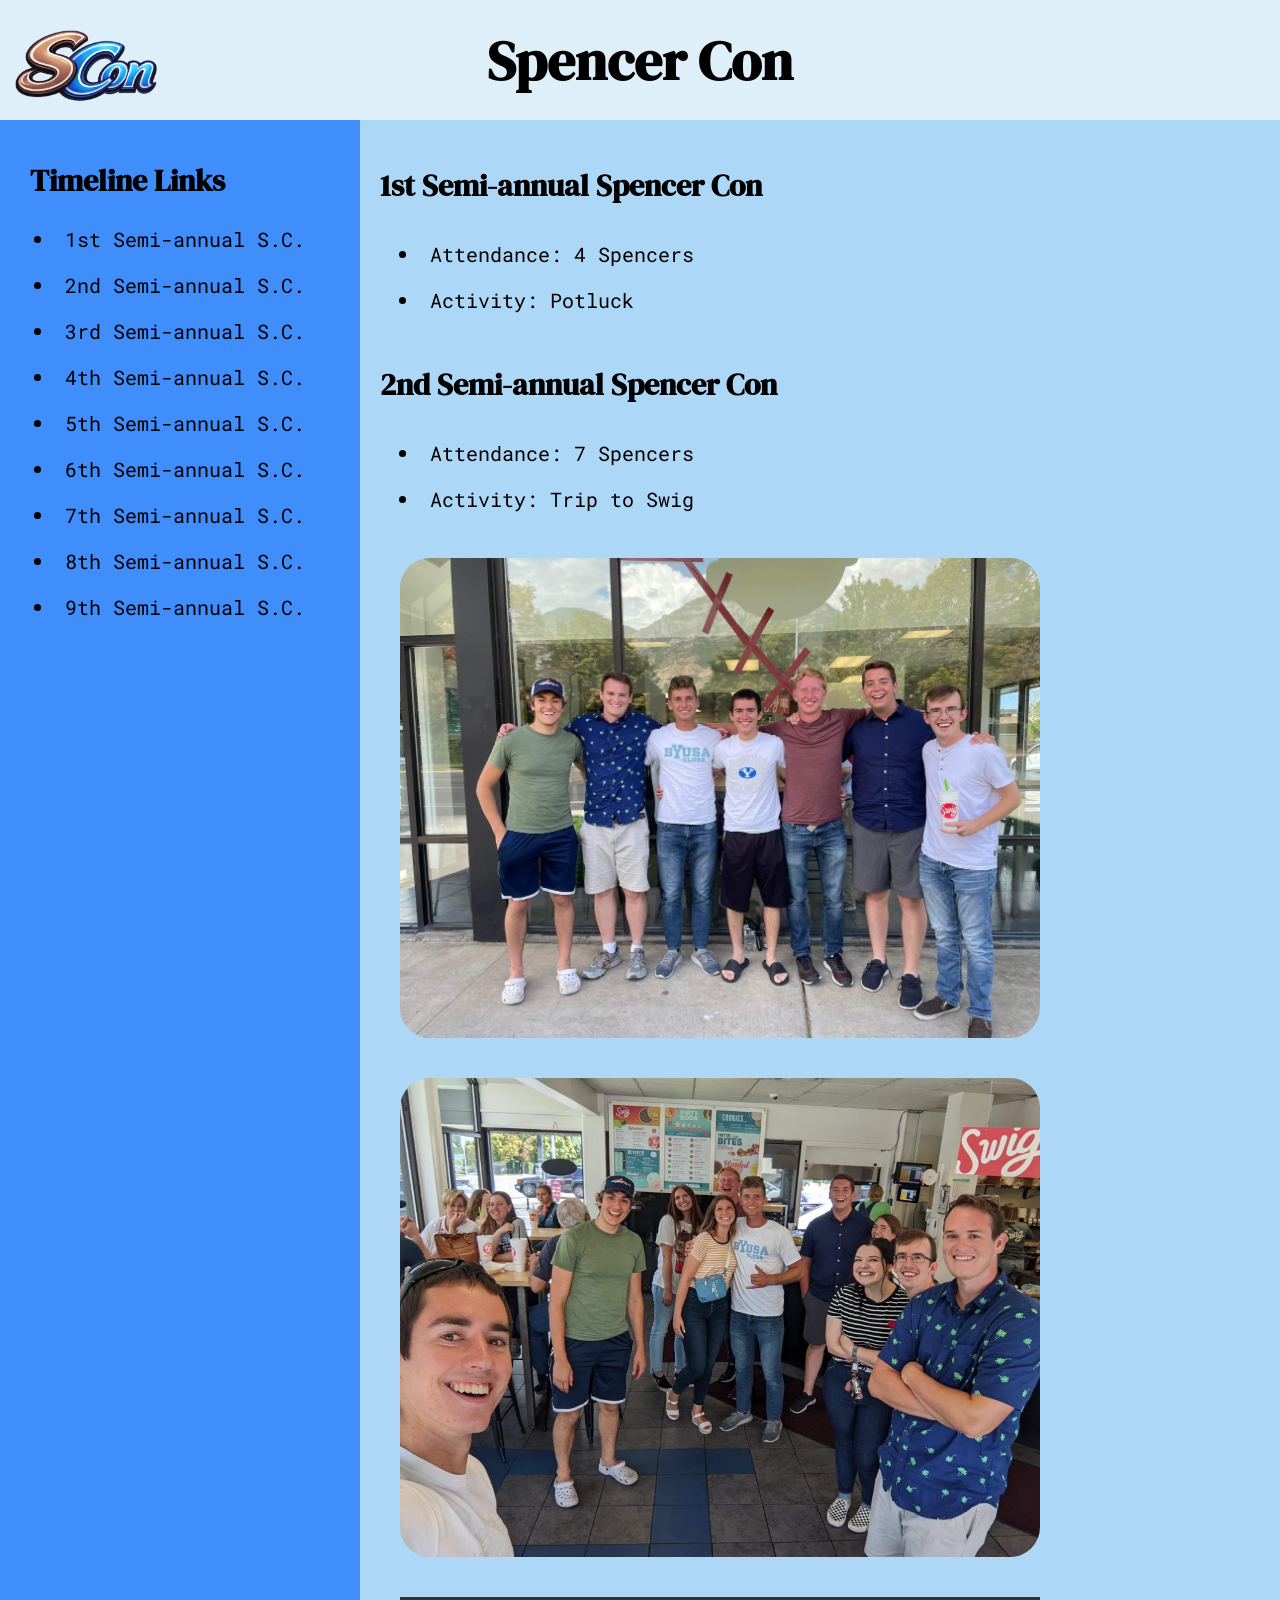
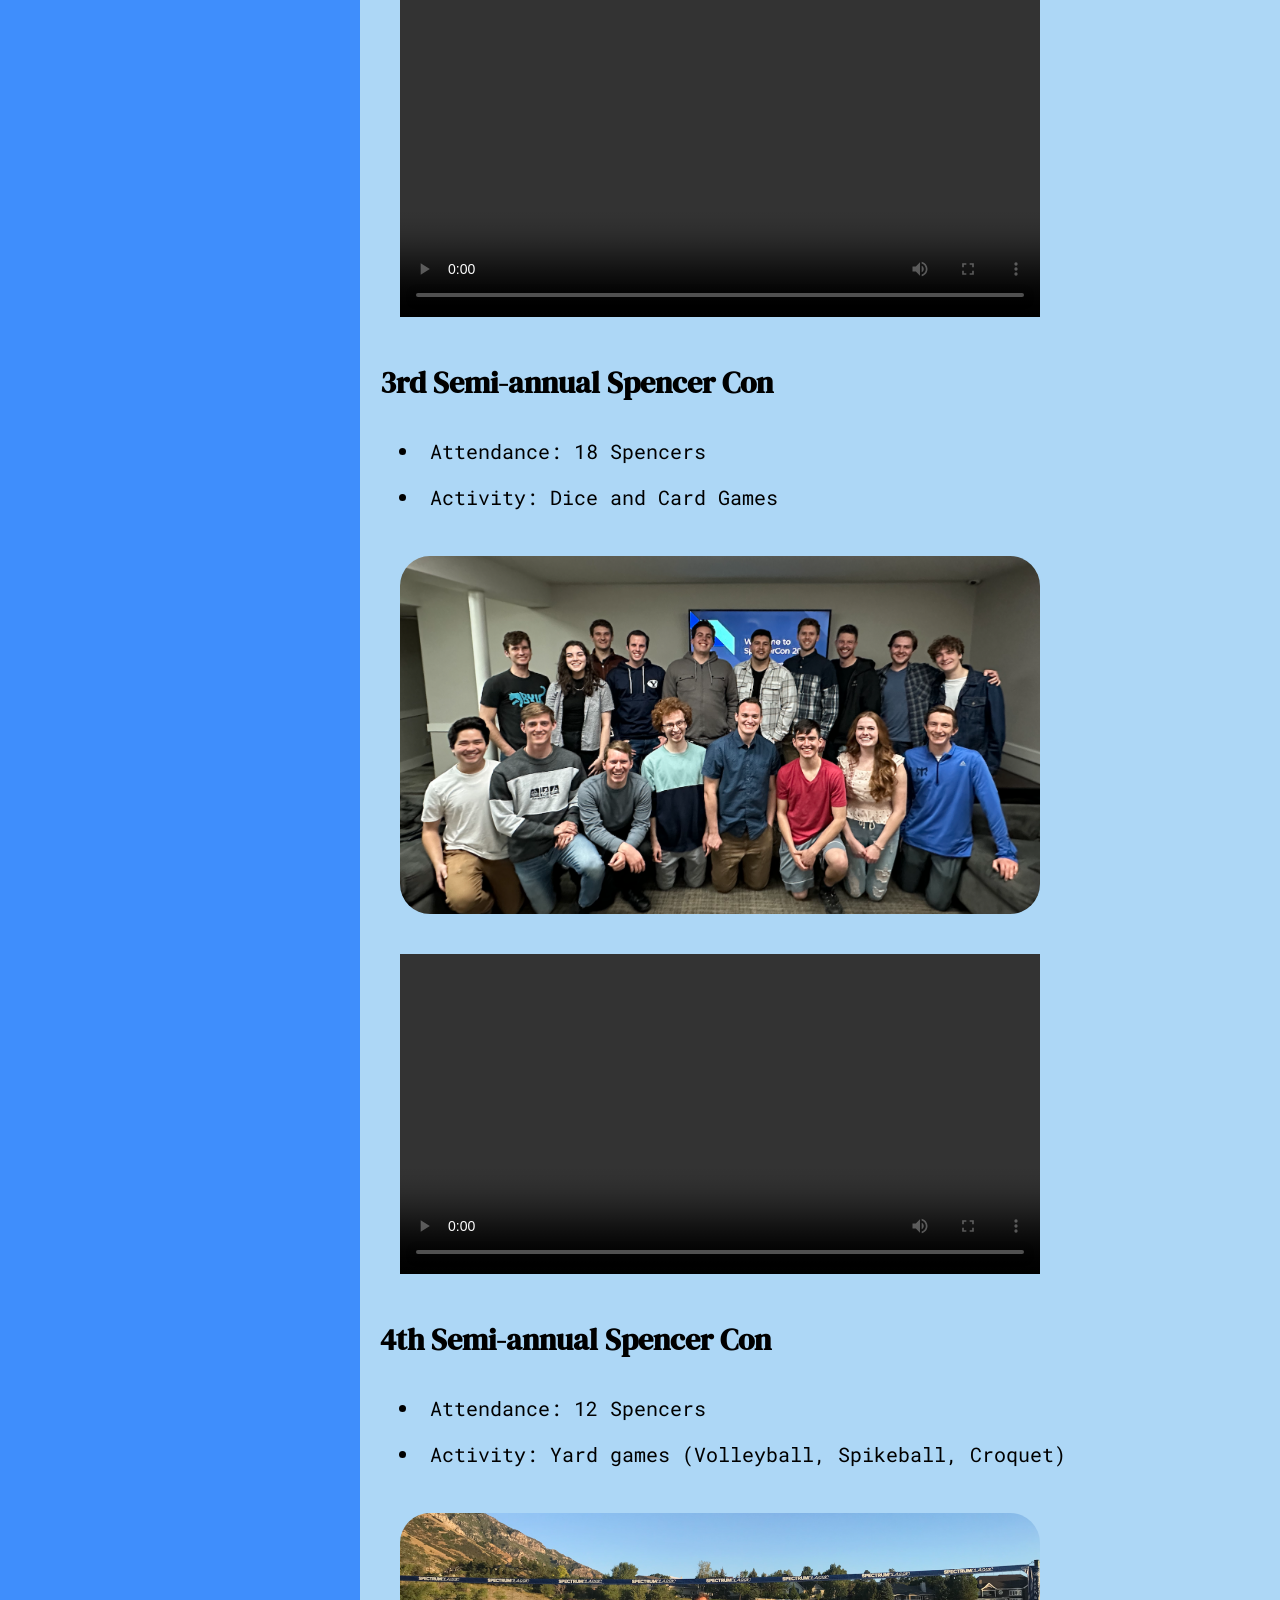
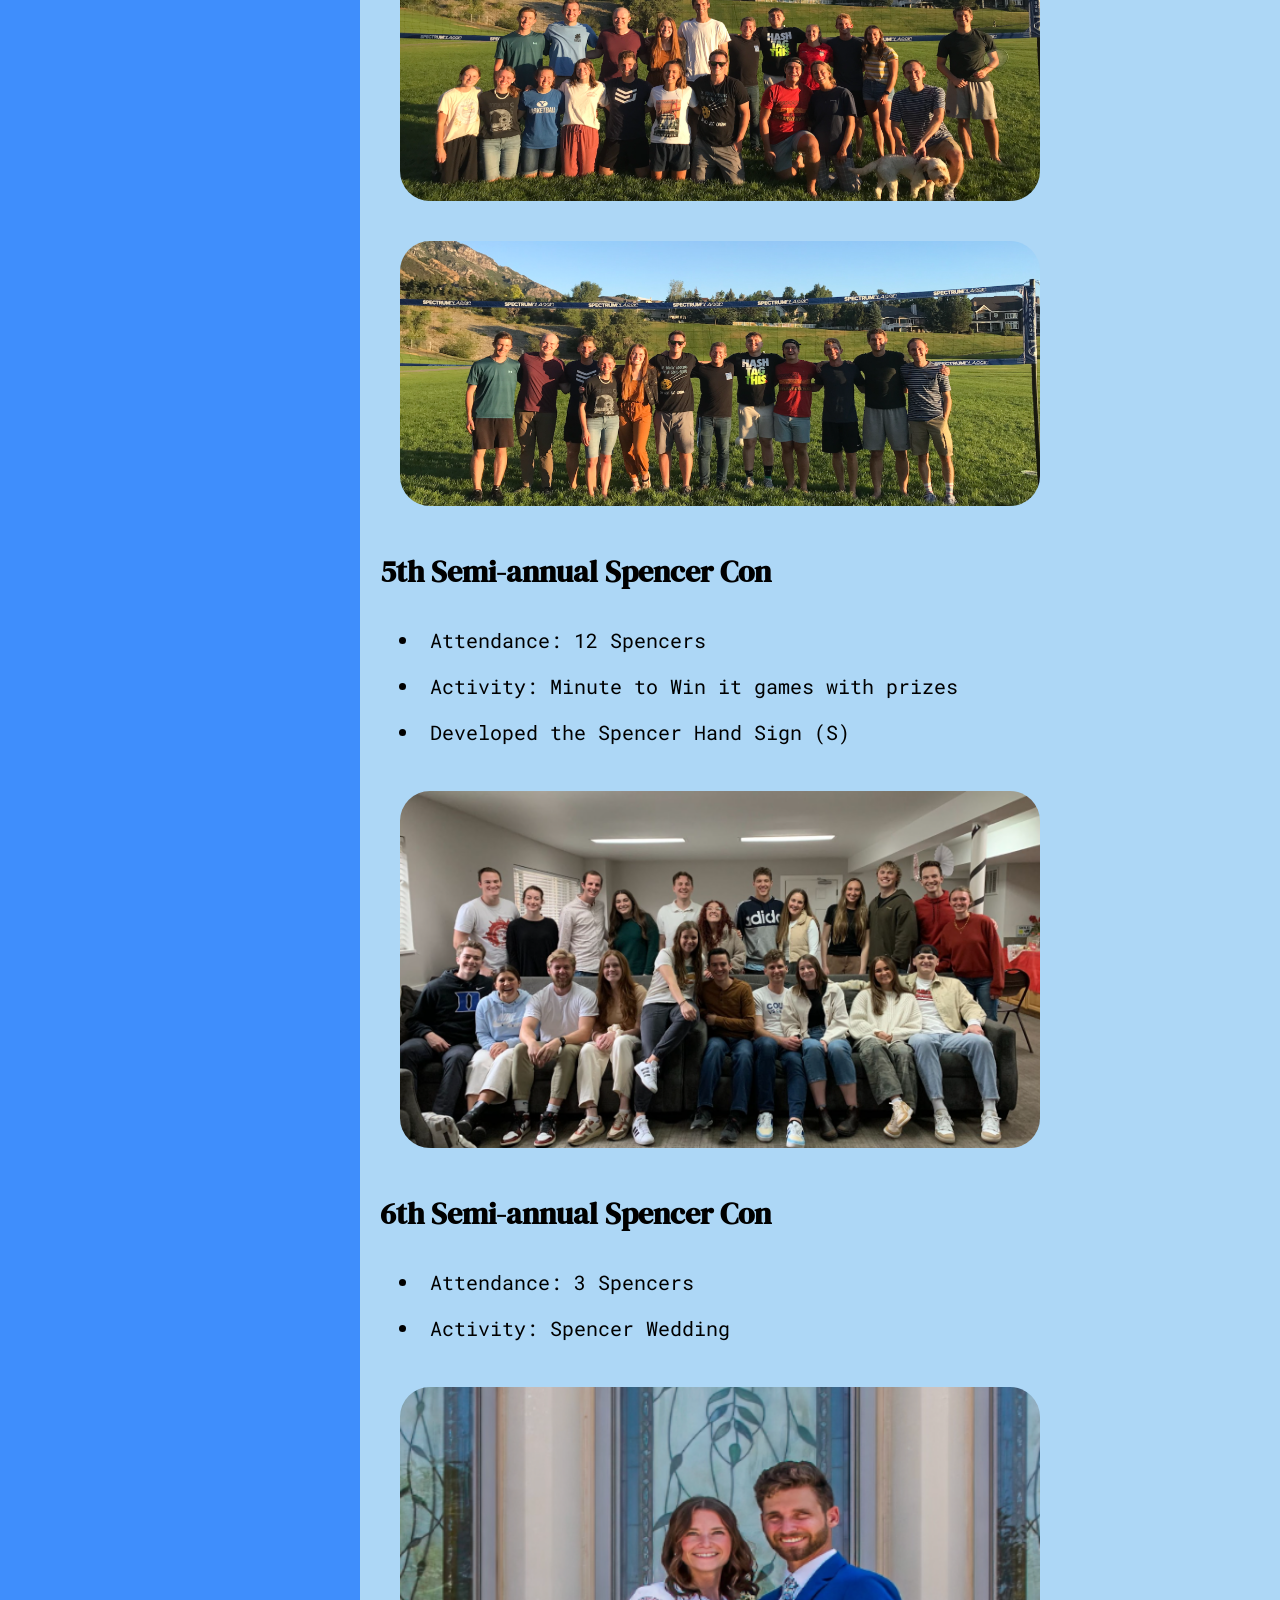
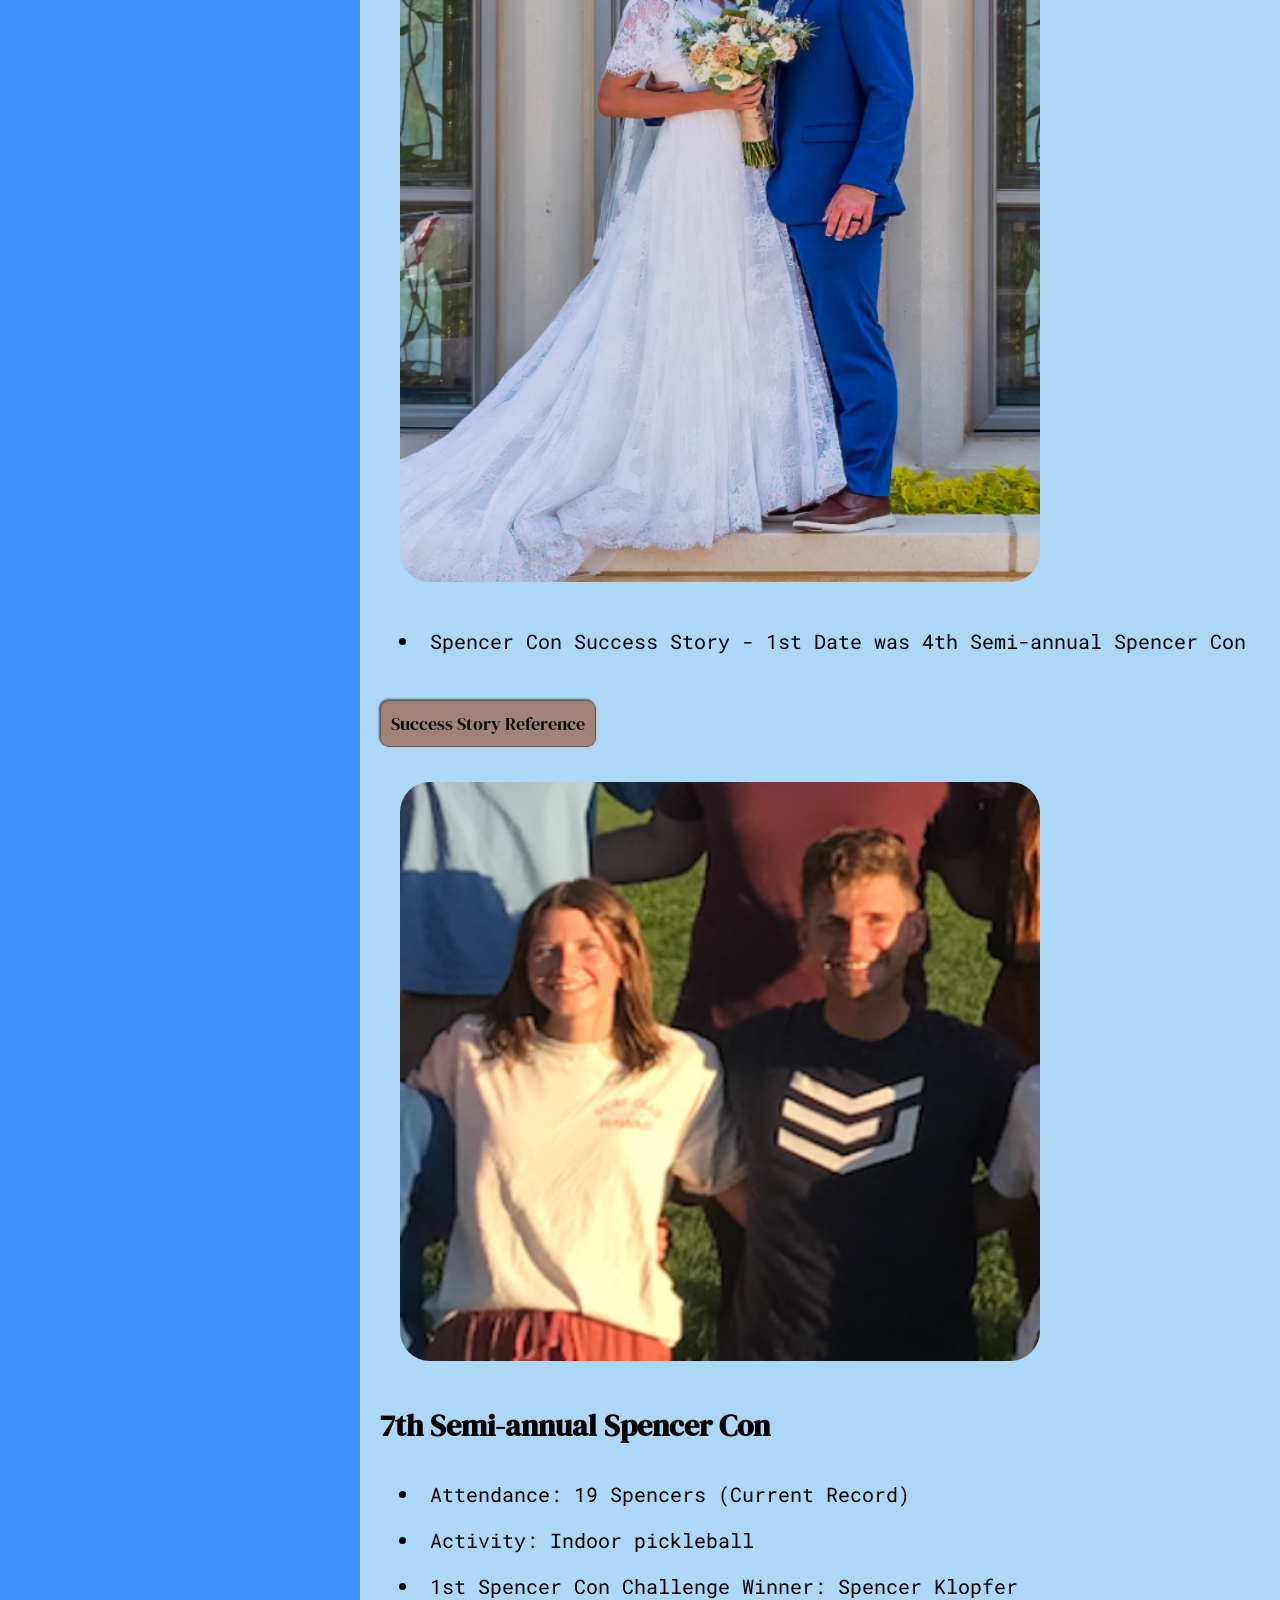
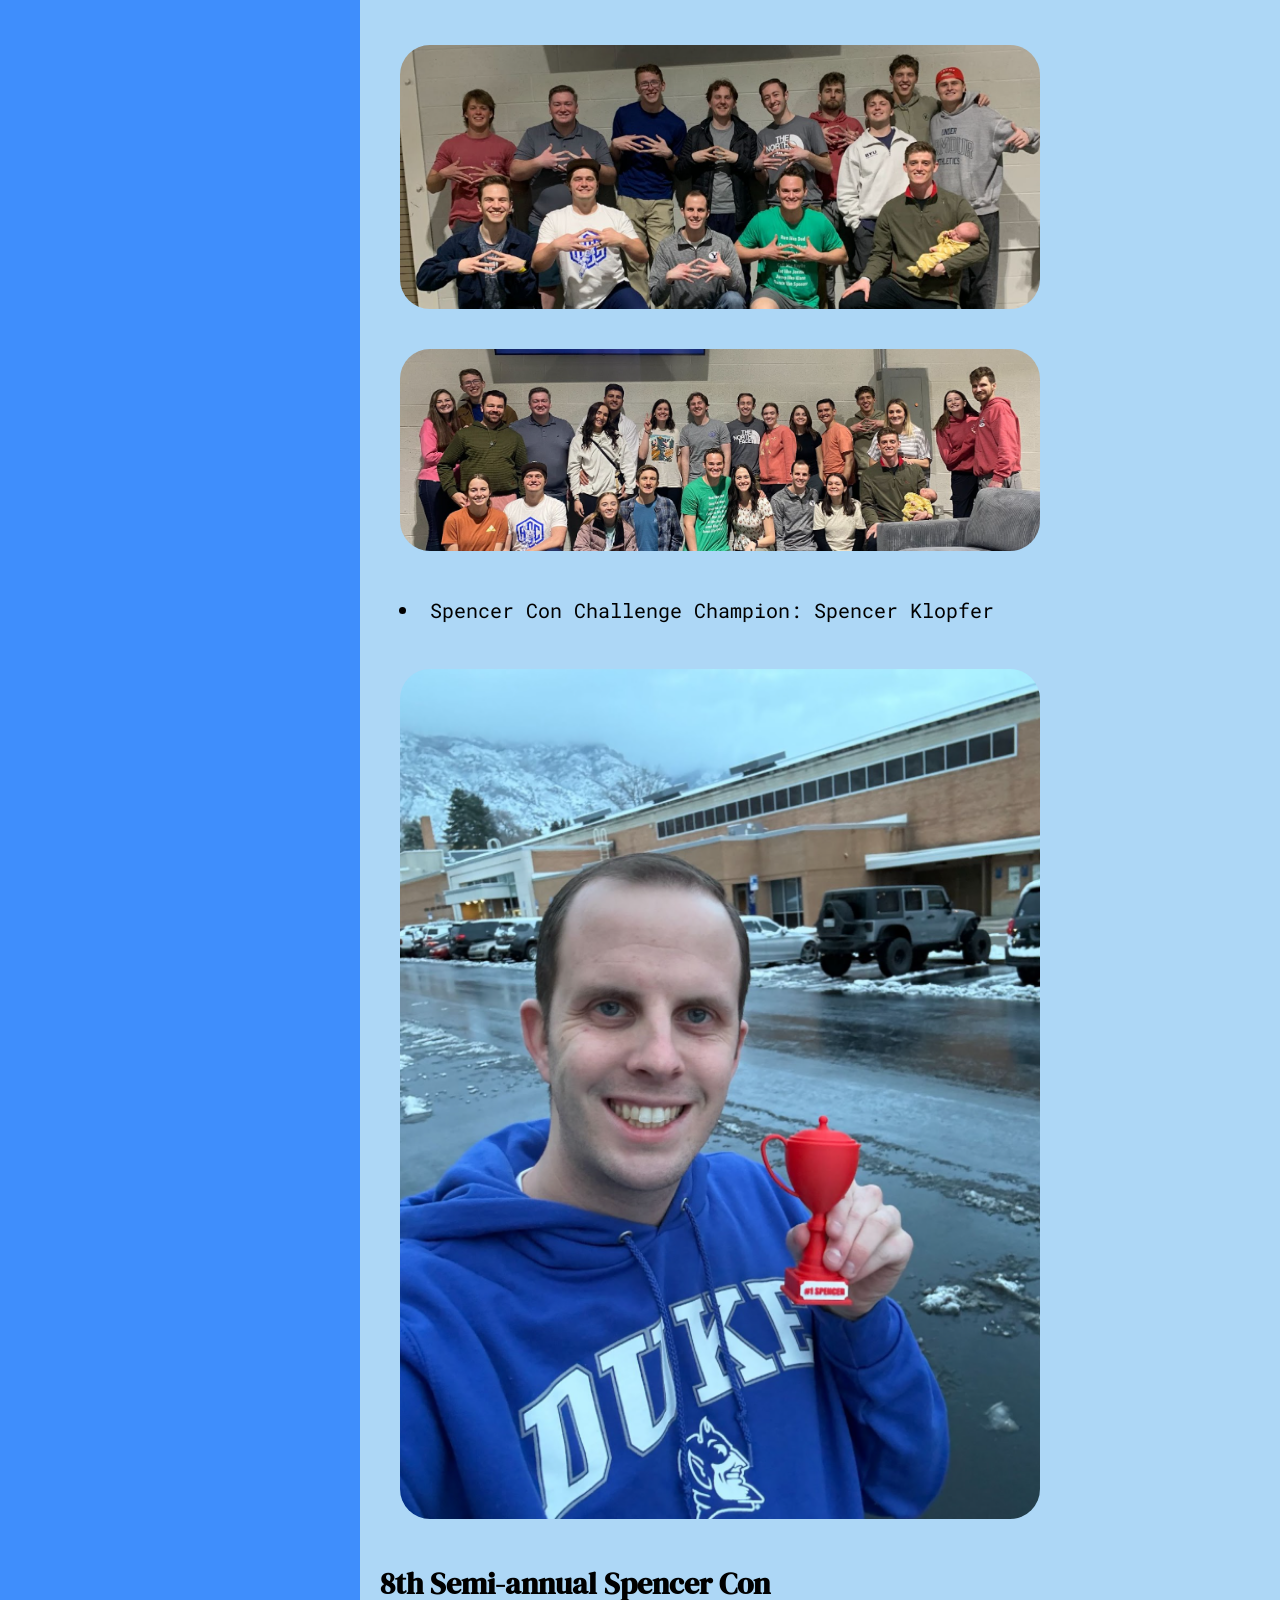
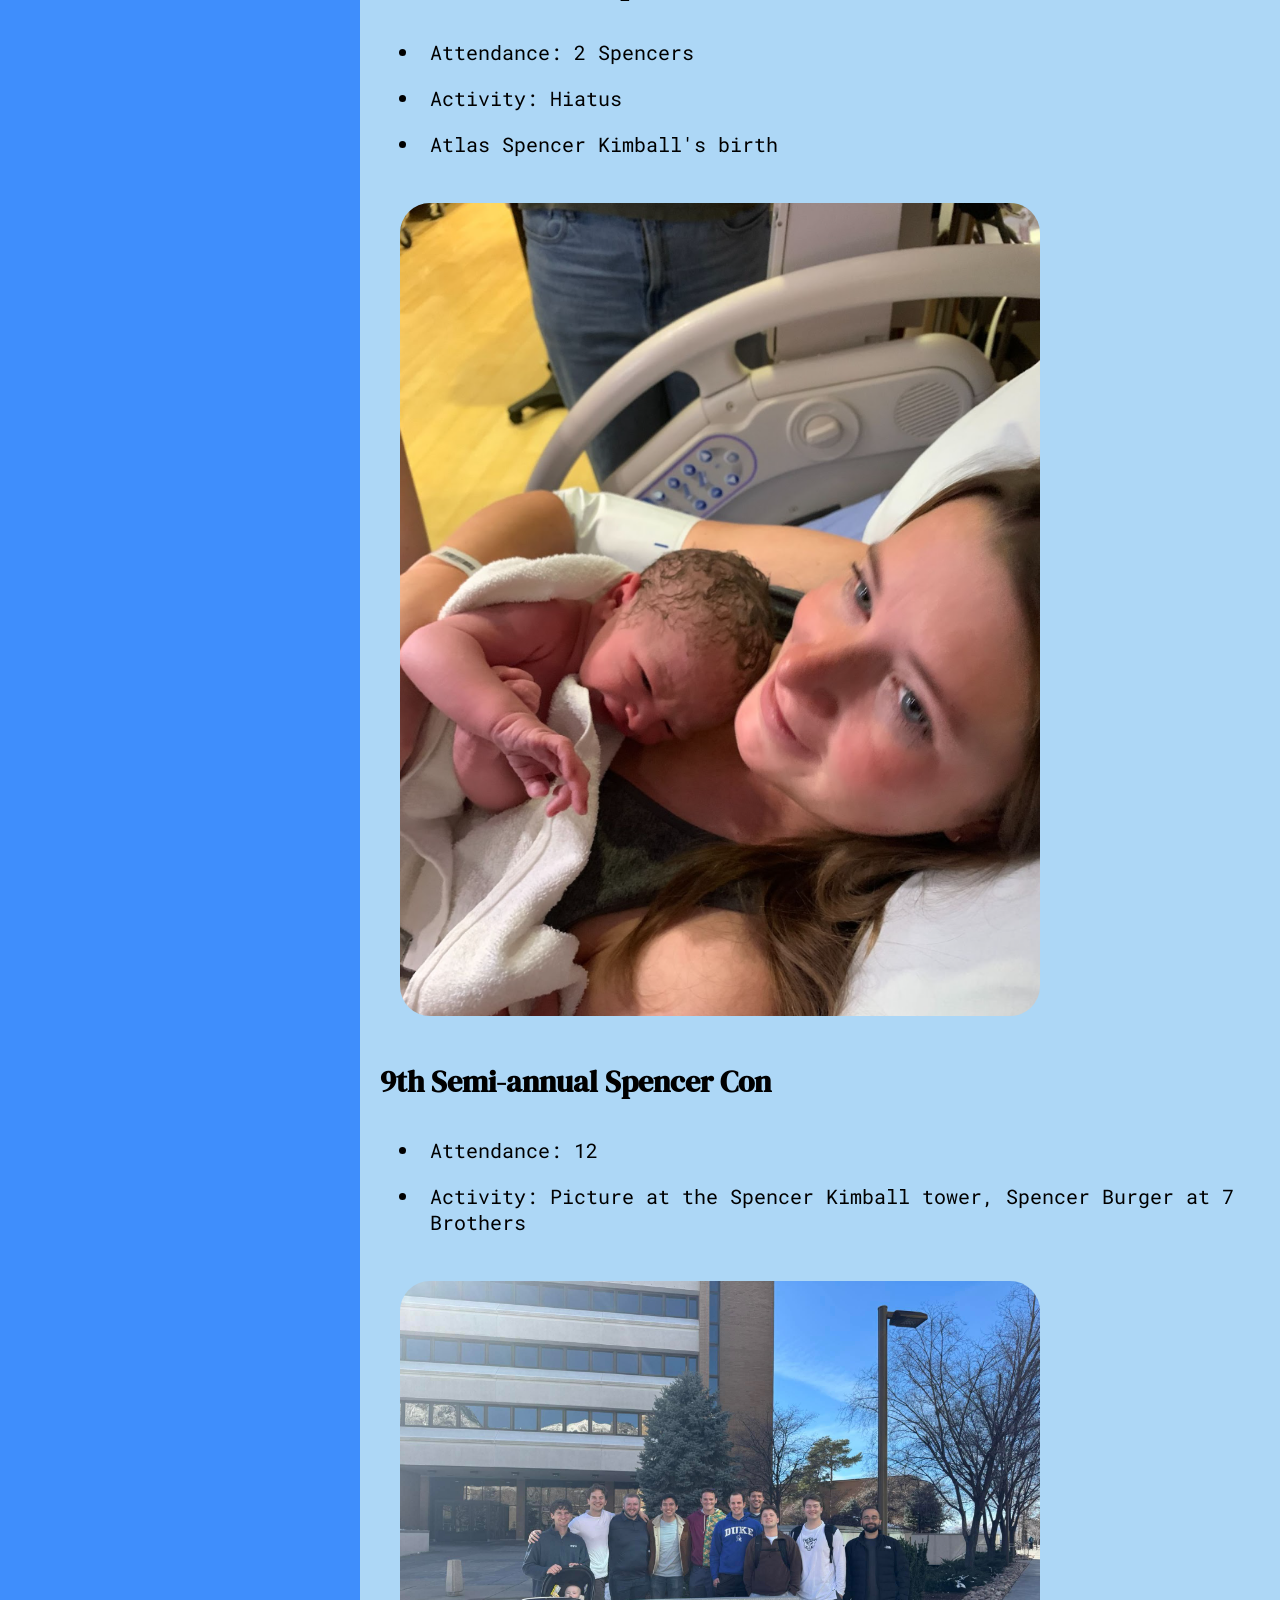
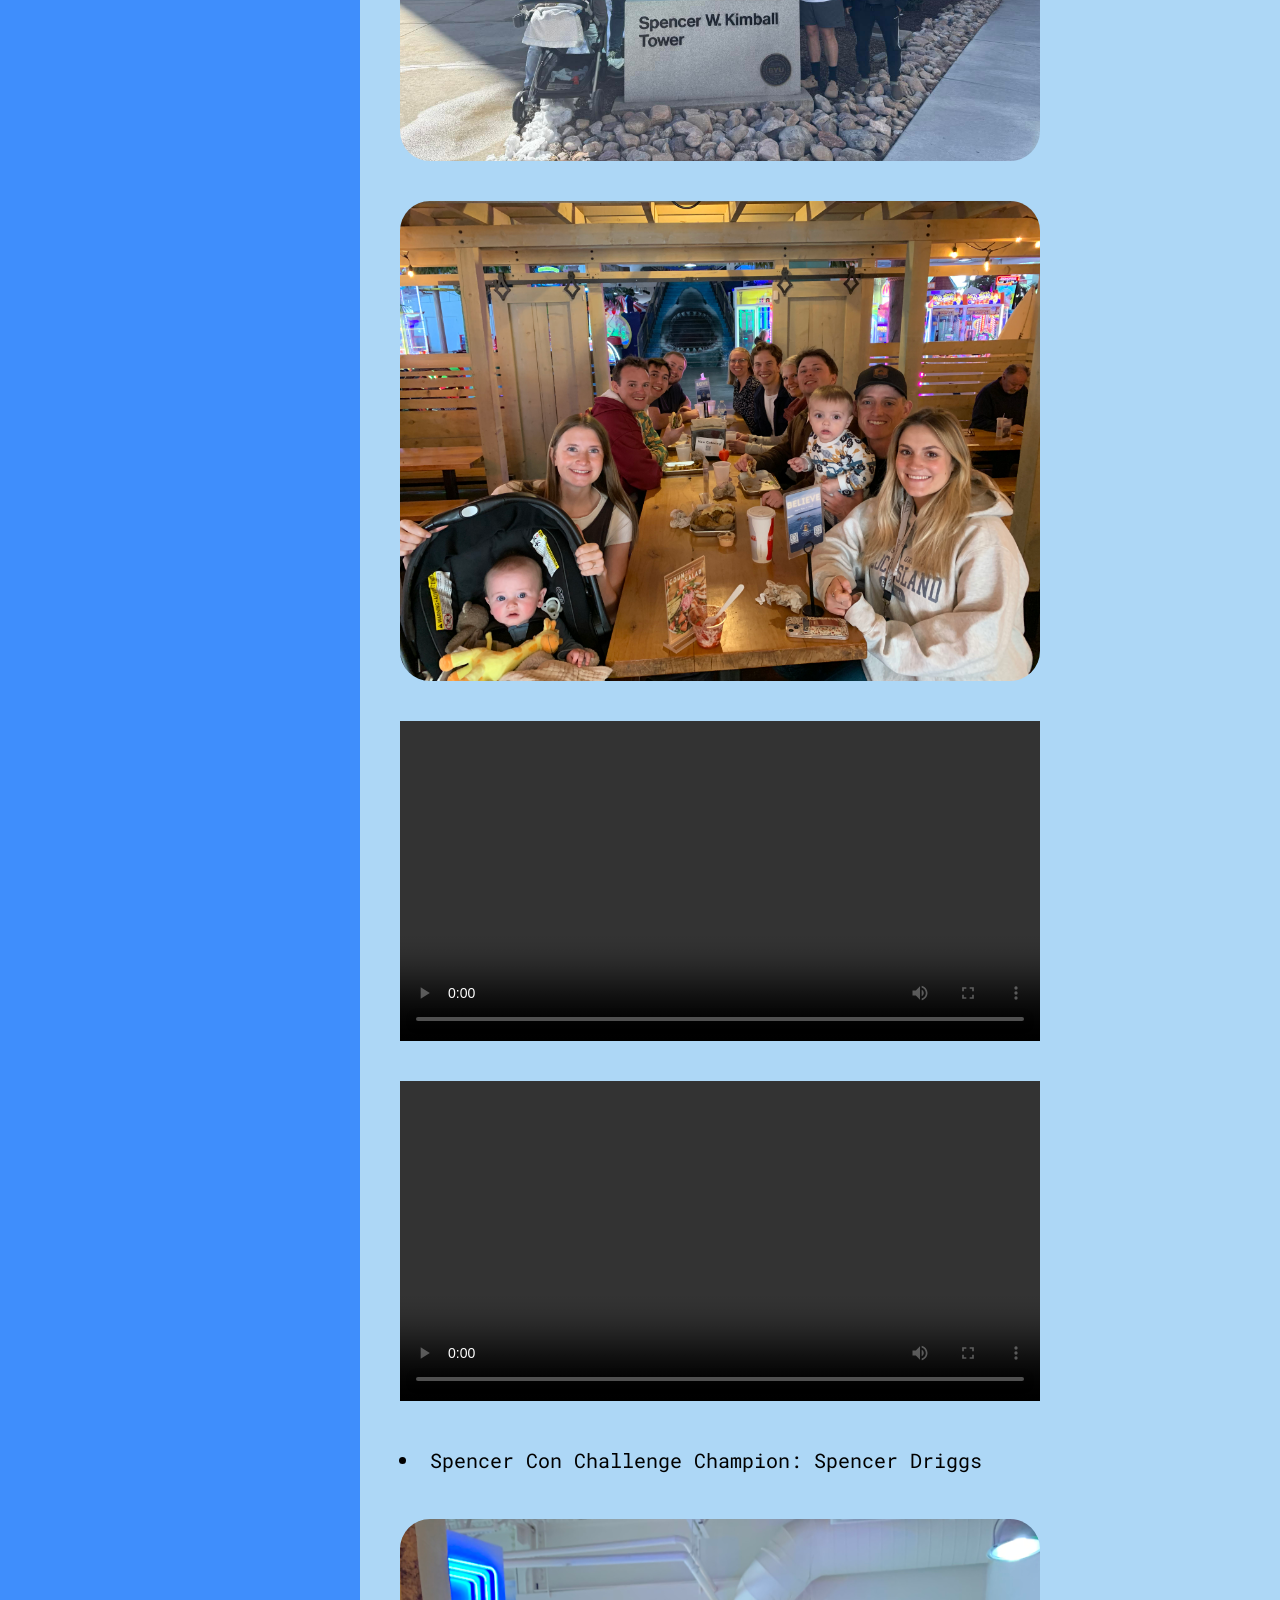
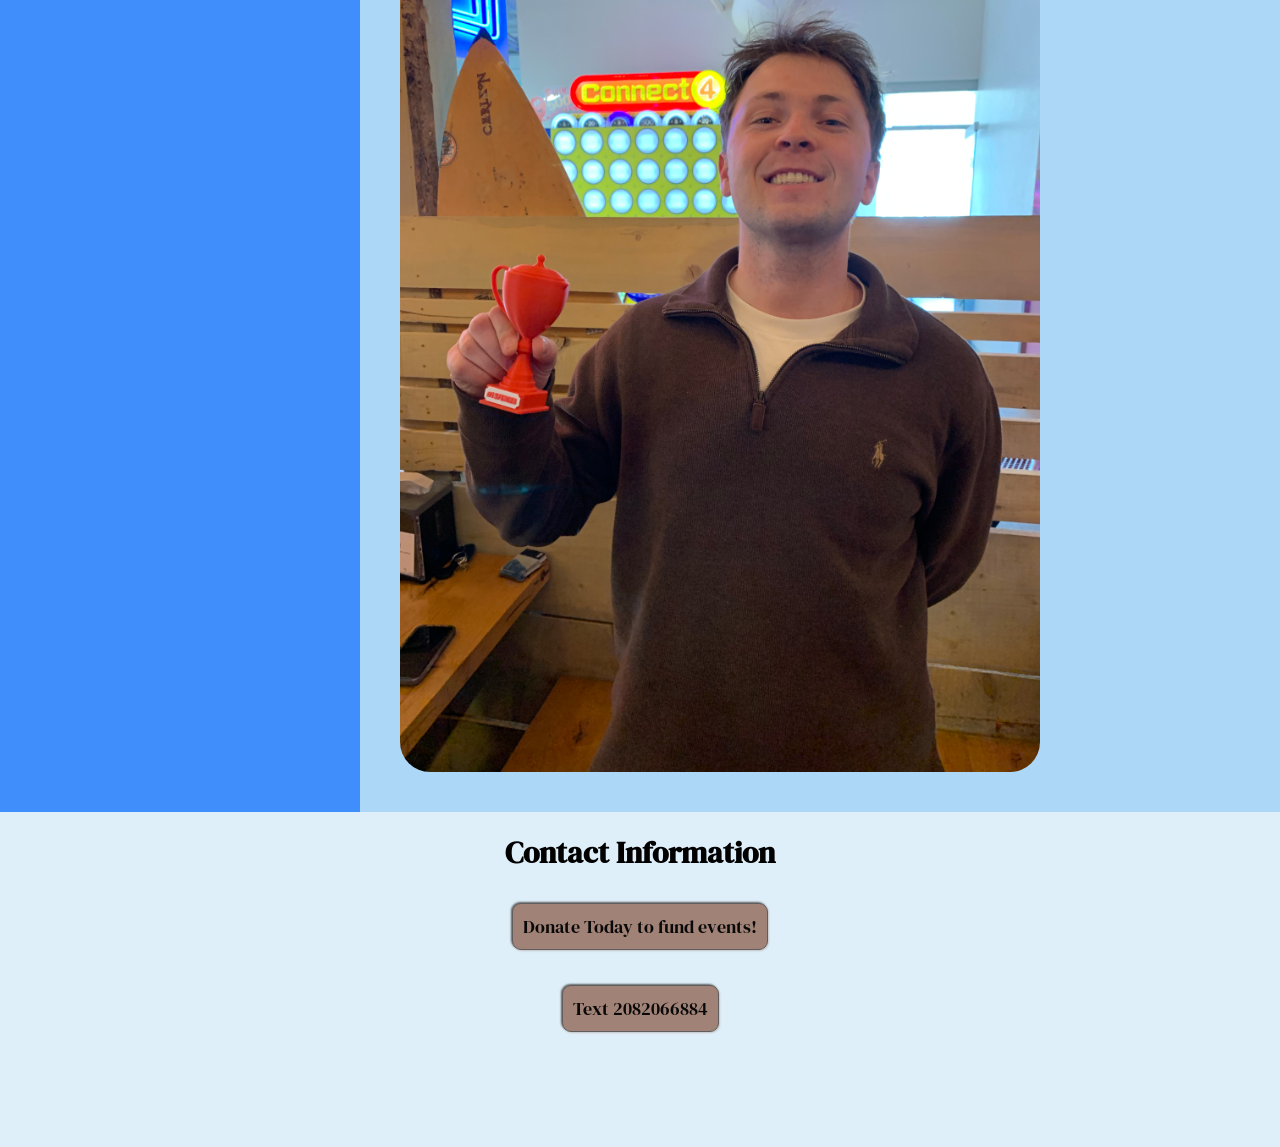
==== commit 97ce800e: "Added js on scroll to minimize the header and leave it at the top so you can always click on the hom" ====
--- a/history.html
+++ b/history.html
@@ -11,10 +11,13 @@
     <link rel="preconnect" href="https://fonts.googleapis.com">
     <link rel="preconnect" href="https://fonts.gstatic.com" crossorigin>
     <link href="https://fonts.googleapis.com/css2?family=DM+Serif+Display:ital@0;1&family=Roboto+Mono:ital,wght@0,100..700;1,100..700&display=swap" rel="stylesheet">
+
+    <script defer src="script.js"></script>
 </head>
 
 <!-- Header -->
-<header>
+<!-- Header -->
+<header id="header-float">
     <a class="home-icon" href="index.html" id="home-icon-animation">
         <img src="s_con.png" alt="Home Icon">
     </a>
--- a/styles.css
+++ b/styles.css
@@ -149,13 +149,14 @@
 /* ************************************************************************************************************************* */
 /* Grid Set up */
 body {
-  margin: 0px;
+  margin: 0 auto;
+  margin-top: 120px;
   min-height: 100vh;
   display: grid;
   
   /* Use `grid-template` to control the sizing of these areas. */
   /* grid-template-columns: 1fr; */
-  grid-template: auto 1fr auto / minmax(375px, 800px) 1fr;
+  grid-template: auto 1fr auto / minmax(375px, 600px) 1fr;
 
   /* Use `grid-template-areas` to define four named areas: `header`, `main`, `sidebar`, `footer`. */
   grid-template-areas:
@@ -239,6 +240,38 @@
   font-size: 30px;
   display: flex;
 }
+
+#header-float {
+  position: fixed;
+  top: 0;
+  left: 0;
+  width: 100%;
+
+  height: 120px;
+  
+  /* transition: 0.1s ease; */
+  z-index: 1000;
+}
+
+#header-float.shrink {
+  height: 60px;
+}
+
+h1.shrink {
+  font-size: 24px;
+}
+
+.home-icon.shrink {
+  /* height: 2.5rem; */
+  top: 6px;
+}
+
+.home-icon.shrink img {
+  height: 2.5rem;
+  /* top: 2px; */
+}
+
+
 
 aside {
   background-color: var(--blue-energy);
@@ -486,7 +519,8 @@
 /* Small Screen */
 @media screen and (min-width: 576px) {
   body {
-    margin: 0;
+    margin: 0 auto;
+    margin-top: 120px;
     min-height: 100vh;
     display: grid;
     
@@ -533,9 +567,9 @@
 /* Medium Screen */
 @media screen and (min-width: 768px) {
   body {
-    /* margin: 0; */
+    margin: 0 auto;
+    margin-top: 120px;
     min-height: 100vh;
-    /* min-width: 100vw; */
     display: grid;
     
     /* Use `grid-template` to control the sizing of these areas. */
@@ -578,8 +612,10 @@
 
 /* Large Screen */
 @media screen and (min-width: 992px) {
-    body {
+  body {
     margin: 0 auto;
+    margin-top: 120px;
+
     min-height: 100vh;
     display: grid;
 
@@ -643,8 +679,8 @@
 /* Extra Large Screen */
 @media screen and (min-width: 1200px) {  
   .main-container {
-    /* align-items: center; */
     margin: 0 auto;
+    margin-top: 90px;
     display: flex;
     flex-direction: column;
   }
